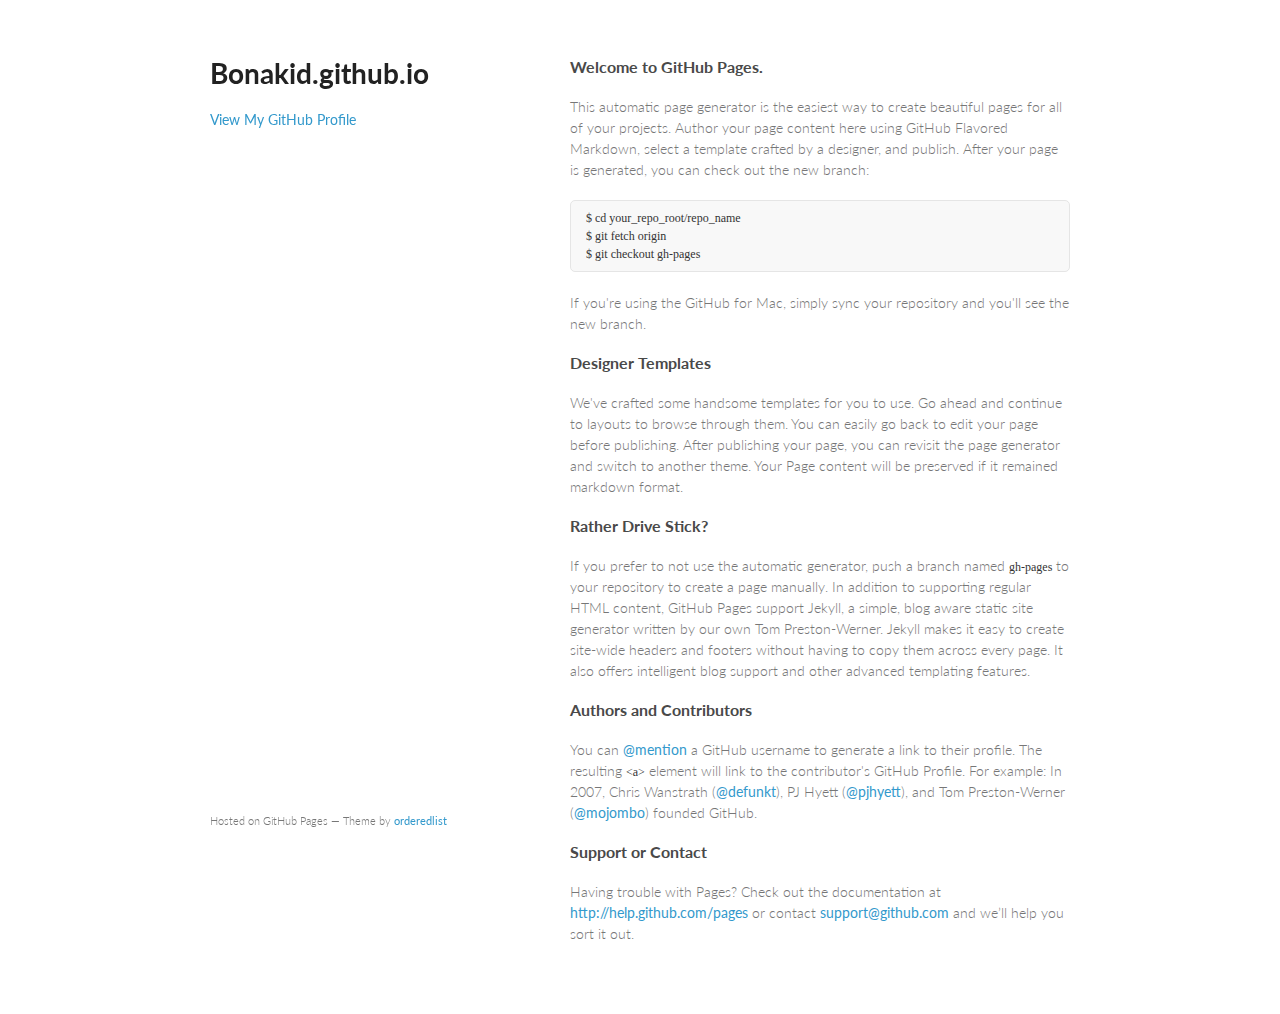
==== index.html @ d99e2a2d "Replace master branch with page content via GitHub" ====
<!doctype html>
<html>
  <head>
    <meta charset="utf-8">
    <meta http-equiv="X-UA-Compatible" content="chrome=1">
    <title>Bonakid.github.io by bonakid</title>

    <link rel="stylesheet" href="stylesheets/styles.css">
    <link rel="stylesheet" href="stylesheets/pygment_trac.css">
    <meta name="viewport" content="width=device-width, initial-scale=1, user-scalable=no">
    <!--[if lt IE 9]>
    <script src="//html5shiv.googlecode.com/svn/trunk/html5.js"></script>
    <![endif]-->
  </head>
  <body>
    <div class="wrapper">
      <header>
        <h1>Bonakid.github.io</h1>
        <p></p>


        <p class="view"><a href="https://github.com/bonakid">View My GitHub Profile</a></p>

      </header>
      <section>
        <h3>
<a name="welcome-to-github-pages" class="anchor" href="#welcome-to-github-pages"><span class="octicon octicon-link"></span></a>Welcome to GitHub Pages.</h3>

<p>This automatic page generator is the easiest way to create beautiful pages for all of your projects. Author your page content here using GitHub Flavored Markdown, select a template crafted by a designer, and publish. After your page is generated, you can check out the new branch:</p>

<pre><code>$ cd your_repo_root/repo_name
$ git fetch origin
$ git checkout gh-pages
</code></pre>

<p>If you're using the GitHub for Mac, simply sync your repository and you'll see the new branch.</p>

<h3>
<a name="designer-templates" class="anchor" href="#designer-templates"><span class="octicon octicon-link"></span></a>Designer Templates</h3>

<p>We've crafted some handsome templates for you to use. Go ahead and continue to layouts to browse through them. You can easily go back to edit your page before publishing. After publishing your page, you can revisit the page generator and switch to another theme. Your Page content will be preserved if it remained markdown format.</p>

<h3>
<a name="rather-drive-stick" class="anchor" href="#rather-drive-stick"><span class="octicon octicon-link"></span></a>Rather Drive Stick?</h3>

<p>If you prefer to not use the automatic generator, push a branch named <code>gh-pages</code> to your repository to create a page manually. In addition to supporting regular HTML content, GitHub Pages support Jekyll, a simple, blog aware static site generator written by our own Tom Preston-Werner. Jekyll makes it easy to create site-wide headers and footers without having to copy them across every page. It also offers intelligent blog support and other advanced templating features.</p>

<h3>
<a name="authors-and-contributors" class="anchor" href="#authors-and-contributors"><span class="octicon octicon-link"></span></a>Authors and Contributors</h3>

<p>You can <a href="https://github.com/blog/821" class="user-mention">@mention</a> a GitHub username to generate a link to their profile. The resulting <code>&lt;a&gt;</code> element will link to the contributor's GitHub Profile. For example: In 2007, Chris Wanstrath (<a href="https://github.com/defunkt" class="user-mention">@defunkt</a>), PJ Hyett (<a href="https://github.com/pjhyett" class="user-mention">@pjhyett</a>), and Tom Preston-Werner (<a href="https://github.com/mojombo" class="user-mention">@mojombo</a>) founded GitHub.</p>

<h3>
<a name="support-or-contact" class="anchor" href="#support-or-contact"><span class="octicon octicon-link"></span></a>Support or Contact</h3>

<p>Having trouble with Pages? Check out the documentation at <a href="http://help.github.com/pages">http://help.github.com/pages</a> or contact <a href="mailto:support@github.com">support@github.com</a> and we’ll help you sort it out.</p>
      </section>
      <footer>
        <p><small>Hosted on GitHub Pages &mdash; Theme by <a href="https://github.com/orderedlist">orderedlist</a></small></p>
      </footer>
    </div>
    <script src="javascripts/scale.fix.js"></script>
    
  </body>
</html>
---- stylesheets/styles.css ----
@import url(https://fonts.googleapis.com/css?family=Lato:300italic,700italic,300,700);

body {
  padding:50px;
  font:14px/1.5 Lato, "Helvetica Neue", Helvetica, Arial, sans-serif;
  color:#777;
  font-weight:300;
}

h1, h2, h3, h4, h5, h6 {
  color:#222;
  margin:0 0 20px;
}

p, ul, ol, table, pre, dl {
  margin:0 0 20px;
}

h1, h2, h3 {
  line-height:1.1;
}

h1 {
  font-size:28px;
}

h2 {
  color:#393939;
}

h3, h4, h5, h6 {
  color:#494949;
}

a {
  color:#39c;
  font-weight:400;
  text-decoration:none;
}

a small {
  font-size:11px;
  color:#777;
  margin-top:-0.6em;
  display:block;
}

.wrapper {
  width:860px;
  margin:0 auto;
}

blockquote {
  border-left:1px solid #e5e5e5;
  margin:0;
  padding:0 0 0 20px;
  font-style:italic;
}

code, pre {
  font-family:Monaco, Bitstream Vera Sans Mono, Lucida Console, Terminal;
  color:#333;
  font-size:12px;
}

pre {
  padding:8px 15px;
  background: #f8f8f8;  
  border-radius:5px;
  border:1px solid #e5e5e5;
  overflow-x: auto;
}

table {
  width:100%;
  border-collapse:collapse;
}

th, td {
  text-align:left;
  padding:5px 10px;
  border-bottom:1px solid #e5e5e5;
}

dt {
  color:#444;
  font-weight:700;
}

th {
  color:#444;
}

img {
  max-width:100%;
}

header {
  width:270px;
  float:left;
  position:fixed;
}

header ul {
  list-style:none;
  height:40px;
  
  padding:0;
  
  background: #eee;
  background: -moz-linear-gradient(top, #f8f8f8 0%, #dddddd 100%);
  background: -webkit-gradient(linear, left top, left bottom, color-stop(0%,#f8f8f8), color-stop(100%,#dddddd));
  background: -webkit-linear-gradient(top, #f8f8f8 0%,#dddddd 100%);
  background: -o-linear-gradient(top, #f8f8f8 0%,#dddddd 100%);
  background: -ms-linear-gradient(top, #f8f8f8 0%,#dddddd 100%);
  background: linear-gradient(top, #f8f8f8 0%,#dddddd 100%);
  
  border-radius:5px;
  border:1px solid #d2d2d2;
  box-shadow:inset #fff 0 1px 0, inset rgba(0,0,0,0.03) 0 -1px 0;
  width:270px;
}

header li {
  width:89px;
  float:left;
  border-right:1px solid #d2d2d2;
  height:40px;
}

header ul a {
  line-height:1;
  font-size:11px;
  color:#999;
  display:block;
  text-align:center;
  padding-top:6px;
  height:40px;
}

strong {
  color:#222;
  font-weight:700;
}

header ul li + li {
  width:88px;
  border-left:1px solid #fff;
}

header ul li + li + li {
  border-right:none;
  width:89px;
}

header ul a strong {
  font-size:14px;
  display:block;
  color:#222;
}

section {
  width:500px;
  float:right;
  padding-bottom:50px;
}

small {
  font-size:11px;
}

hr {
  border:0;
  background:#e5e5e5;
  height:1px;
  margin:0 0 20px;
}

footer {
  width:270px;
  float:left;
  position:fixed;
  bottom:50px;
}

@media print, screen and (max-width: 960px) {
  
  div.wrapper {
    width:auto;
    margin:0;
  }
  
  header, section, footer {
    float:none;
    position:static;
    width:auto;
  }
  
  header {
    padding-right:320px;
  }
  
  section {
    border:1px solid #e5e5e5;
    border-width:1px 0;
    padding:20px 0;
    margin:0 0 20px;
  }
  
  header a small {
    display:inline;
  }
  
  header ul {
    position:absolute;
    right:50px;
    top:52px;
  }
}

@media print, screen and (max-width: 720px) {
  body {
    word-wrap:break-word;
  }
  
  header {
    padding:0;
  }
  
  header ul, header p.view {
    position:static;
  }
  
  pre, code {
    word-wrap:normal;
  }
}

@media print, screen and (max-width: 480px) {
  body {
    padding:15px;
  }
  
  header ul {
    display:none;
  }
}

@media print {
  body {
    padding:0.4in;
    font-size:12pt;
    color:#444;
  }
}
---- stylesheets/pygment_trac.css ----
.highlight  { background: #ffffff; }
.highlight .c { color: #999988; font-style: italic } /* Comment */
.highlight .err { color: #a61717; background-color: #e3d2d2 } /* Error */
.highlight .k { font-weight: bold } /* Keyword */
.highlight .o { font-weight: bold } /* Operator */
.highlight .cm { color: #999988; font-style: italic } /* Comment.Multiline */
.highlight .cp { color: #999999; font-weight: bold } /* Comment.Preproc */
.highlight .c1 { color: #999988; font-style: italic } /* Comment.Single */
.highlight .cs { color: #999999; font-weight: bold; font-style: italic } /* Comment.Special */
.highlight .gd { color: #000000; background-color: #ffdddd } /* Generic.Deleted */
.highlight .gd .x { color: #000000; background-color: #ffaaaa } /* Generic.Deleted.Specific */
.highlight .ge { font-style: italic } /* Generic.Emph */
.highlight .gr { color: #aa0000 } /* Generic.Error */
.highlight .gh { color: #999999 } /* Generic.Heading */
.highlight .gi { color: #000000; background-color: #ddffdd } /* Generic.Inserted */
.highlight .gi .x { color: #000000; background-color: #aaffaa } /* Generic.Inserted.Specific */
.highlight .go { color: #888888 } /* Generic.Output */
.highlight .gp { color: #555555 } /* Generic.Prompt */
.highlight .gs { font-weight: bold } /* Generic.Strong */
.highlight .gu { color: #800080; font-weight: bold; } /* Generic.Subheading */
.highlight .gt { color: #aa0000 } /* Generic.Traceback */
.highlight .kc { font-weight: bold } /* Keyword.Constant */
.highlight .kd { font-weight: bold } /* Keyword.Declaration */
.highlight .kn { font-weight: bold } /* Keyword.Namespace */
.highlight .kp { font-weight: bold } /* Keyword.Pseudo */
.highlight .kr { font-weight: bold } /* Keyword.Reserved */
.highlight .kt { color: #445588; font-weight: bold } /* Keyword.Type */
.highlight .m { color: #009999 } /* Literal.Number */
.highlight .s { color: #d14 } /* Literal.String */
.highlight .na { color: #008080 } /* Name.Attribute */
.highlight .nb { color: #0086B3 } /* Name.Builtin */
.highlight .nc { color: #445588; font-weight: bold } /* Name.Class */
.highlight .no { color: #008080 } /* Name.Constant */
.highlight .ni { color: #800080 } /* Name.Entity */
.highlight .ne { color: #990000; font-weight: bold } /* Name.Exception */
.highlight .nf { color: #990000; font-weight: bold } /* Name.Function */
.highlight .nn { color: #555555 } /* Name.Namespace */
.highlight .nt { color: #000080 } /* Name.Tag */
.highlight .nv { color: #008080 } /* Name.Variable */
.highlight .ow { font-weight: bold } /* Operator.Word */
.highlight .w { color: #bbbbbb } /* Text.Whitespace */
.highlight .mf { color: #009999 } /* Literal.Number.Float */
.highlight .mh { color: #009999 } /* Literal.Number.Hex */
.highlight .mi { color: #009999 } /* Literal.Number.Integer */
.highlight .mo { color: #009999 } /* Literal.Number.Oct */
.highlight .sb { color: #d14 } /* Literal.String.Backtick */
.highlight .sc { color: #d14 } /* Literal.String.Char */
.highlight .sd { color: #d14 } /* Literal.String.Doc */
.highlight .s2 { color: #d14 } /* Literal.String.Double */
.highlight .se { color: #d14 } /* Literal.String.Escape */
.highlight .sh { color: #d14 } /* Literal.String.Heredoc */
.highlight .si { color: #d14 } /* Literal.String.Interpol */
.highlight .sx { color: #d14 } /* Literal.String.Other */
.highlight .sr { color: #009926 } /* Literal.String.Regex */
.highlight .s1 { color: #d14 } /* Literal.String.Single */
.highlight .ss { color: #990073 } /* Literal.String.Symbol */
.highlight .bp { color: #999999 } /* Name.Builtin.Pseudo */
.highlight .vc { color: #008080 } /* Name.Variable.Class */
.highlight .vg { color: #008080 } /* Name.Variable.Global */
.highlight .vi { color: #008080 } /* Name.Variable.Instance */
.highlight .il { color: #009999 } /* Literal.Number.Integer.Long */

.type-csharp .highlight .k { color: #0000FF }
.type-csharp .highlight .kt { color: #0000FF }
.type-csharp .highlight .nf { color: #000000; font-weight: normal }
.type-csharp .highlight .nc { color: #2B91AF }
.type-csharp .highlight .nn { color: #000000 }
.type-csharp .highlight .s { color: #A31515 }
.type-csharp .highlight .sc { color: #A31515 }
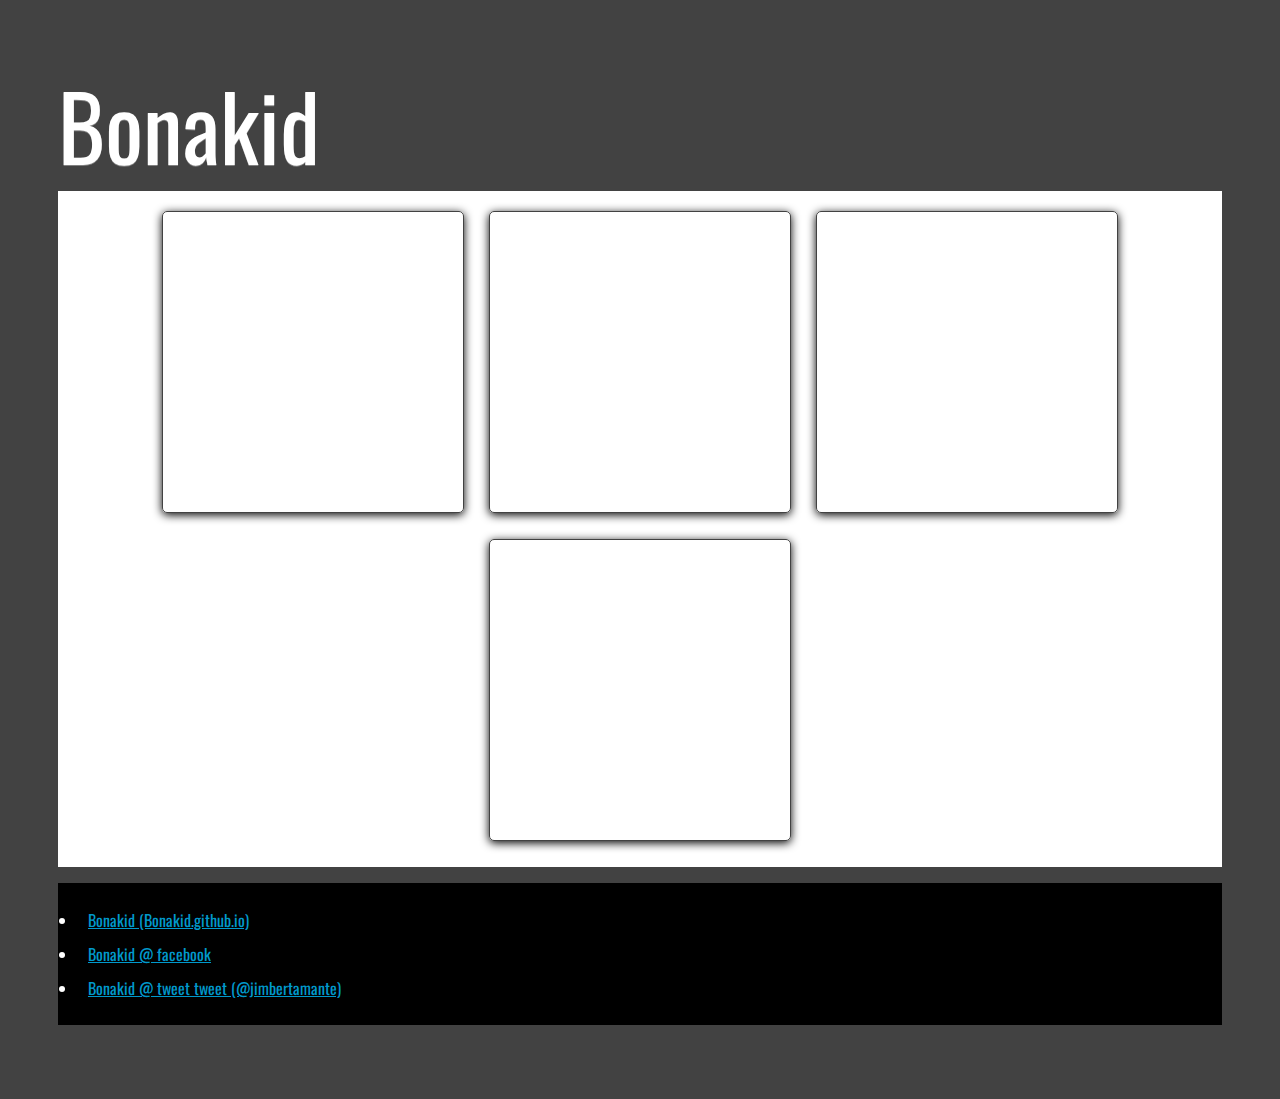
==== commit 996754e1: "new update" ====
--- a/index.html
+++ b/index.html
@@ -6,60 +6,41 @@
     <title>Bonakid.github.io by bonakid</title>
 
     <link rel="stylesheet" href="stylesheets/styles.css">
-    <link rel="stylesheet" href="stylesheets/pygment_trac.css">
+    <link rel="stylesheet" href="stylesheets/reset.css">
     <meta name="viewport" content="width=device-width, initial-scale=1, user-scalable=no">
+    <link href='http://fonts.googleapis.com/css?family=Oswald:400,700' rel='stylesheet' type='text/css'>
     <!--[if lt IE 9]>
     <script src="//html5shiv.googlecode.com/svn/trunk/html5.js"></script>
     <![endif]-->
   </head>
   <body>
-    <div class="wrapper">
-      <header>
-        <h1>Bonakid.github.io</h1>
-        <p></p>
-
-
-        <p class="view"><a href="https://github.com/bonakid">View My GitHub Profile</a></p>
-
-      </header>
-      <section>
-        <h3>
-<a name="welcome-to-github-pages" class="anchor" href="#welcome-to-github-pages"><span class="octicon octicon-link"></span></a>Welcome to GitHub Pages.</h3>
-
-<p>This automatic page generator is the easiest way to create beautiful pages for all of your projects. Author your page content here using GitHub Flavored Markdown, select a template crafted by a designer, and publish. After your page is generated, you can check out the new branch:</p>
-
-<pre><code>$ cd your_repo_root/repo_name
-$ git fetch origin
-$ git checkout gh-pages
-</code></pre>
-
-<p>If you're using the GitHub for Mac, simply sync your repository and you'll see the new branch.</p>
-
-<h3>
-<a name="designer-templates" class="anchor" href="#designer-templates"><span class="octicon octicon-link"></span></a>Designer Templates</h3>
-
-<p>We've crafted some handsome templates for you to use. Go ahead and continue to layouts to browse through them. You can easily go back to edit your page before publishing. After publishing your page, you can revisit the page generator and switch to another theme. Your Page content will be preserved if it remained markdown format.</p>
-
-<h3>
-<a name="rather-drive-stick" class="anchor" href="#rather-drive-stick"><span class="octicon octicon-link"></span></a>Rather Drive Stick?</h3>
-
-<p>If you prefer to not use the automatic generator, push a branch named <code>gh-pages</code> to your repository to create a page manually. In addition to supporting regular HTML content, GitHub Pages support Jekyll, a simple, blog aware static site generator written by our own Tom Preston-Werner. Jekyll makes it easy to create site-wide headers and footers without having to copy them across every page. It also offers intelligent blog support and other advanced templating features.</p>
-
-<h3>
-<a name="authors-and-contributors" class="anchor" href="#authors-and-contributors"><span class="octicon octicon-link"></span></a>Authors and Contributors</h3>
-
-<p>You can <a href="https://github.com/blog/821" class="user-mention">@mention</a> a GitHub username to generate a link to their profile. The resulting <code>&lt;a&gt;</code> element will link to the contributor's GitHub Profile. For example: In 2007, Chris Wanstrath (<a href="https://github.com/defunkt" class="user-mention">@defunkt</a>), PJ Hyett (<a href="https://github.com/pjhyett" class="user-mention">@pjhyett</a>), and Tom Preston-Werner (<a href="https://github.com/mojombo" class="user-mention">@mojombo</a>) founded GitHub.</p>
-
-<h3>
-<a name="support-or-contact" class="anchor" href="#support-or-contact"><span class="octicon octicon-link"></span></a>Support or Contact</h3>
-
-<p>Having trouble with Pages? Check out the documentation at <a href="http://help.github.com/pages">http://help.github.com/pages</a> or contact <a href="mailto:support@github.com">support@github.com</a> and we’ll help you sort it out.</p>
-      </section>
-      <footer>
-        <p><small>Hosted on GitHub Pages &mdash; Theme by <a href="https://github.com/orderedlist">orderedlist</a></small></p>
-      </footer>
+	<div class='main-wrapper'>
+		<div class='main'>
+			<div class='main-title'>Bonakid</div>
+			<div class='main-body'>
+				<center>
+					<div class='archive' style='background:url("./img/1.png");'>
+						<div class='pop-message'>Check out my github project! <a href='https://github.com/bonakid/inertia.js'>inertia.js</a></div>
+					</div>
+					<div class='archive' style='background:url("./img/2.png");'>
+						<div class='pop-message'>Overview about inertia.js. Visit <a href='https://dl.dropboxusercontent.com/u/15594195/inertia.v1.19/index.html#0'>here</a></div>
+					</div>
+					<div class='archive' style='background:url("./img/3.png");'>
+						<div class='pop-message'>Thanks God for giving me this talent. Visit my prayer <a href='https://dl.dropboxusercontent.com/u/15594195/inertia.v.19.sample/index.html#0'>here</a></div>
+					</div>
+					<div class='archive' style='background:url("./img/4.png");'>
+						<div class='pop-message'>Me as a BSSW's guest speaker. Check out my slides using inertia.js <a href='https://dl.dropboxusercontent.com/u/15594195/inertia.v.19.sample/index.html#0'>here</a></div>
+					</div>
+				</center>
+			</div>
+			<footer>
+				<ul>
+					<li><a href='https://github.com/bonakid'>Bonakid (Bonakid.github.io)</a></li>
+					<li><a href='https://www.facebook.com/DeathThePlague'>Bonakid @ facebook</a></li>
+					<li><a href='https://twitter.com/jimbertamante'>Bonakid @ tweet tweet (@jimbertamante)</a></li>
+				</ul>
+			</footer>
+		</div>
     </div>
-    <script src="javascripts/scale.fix.js"></script>
-    
   </body>
-</html>+</html>
--- a/stylesheets/styles.css
+++ b/stylesheets/styles.css
@@ -1,255 +1,78 @@
-@import url(https://fonts.googleapis.com/css?family=Lato:300italic,700italic,300,700);
-
-body {
-  padding:50px;
-  font:14px/1.5 Lato, "Helvetica Neue", Helvetica, Arial, sans-serif;
-  color:#777;
-  font-weight:300;
+body{
+background-image:url("./inertia-bg.png");
+background-color:#424242;
 }
 
-h1, h2, h3, h4, h5, h6 {
-  color:#222;
-  margin:0 0 20px;
+.main-title{
+	font-size:90px;
+	font-family: 'Oswald', sans-serif;
+	color:#FFF;
+	text-shadow:0px 1px 0px gray;
 }
 
-p, ul, ol, table, pre, dl {
-  margin:0 0 20px;
+.main-body{
+	background:#FFF;
+	padding:10px;
+	font-size:20px;
+	color:#424242;
+	font-family: 'Oswald', sans-serif;
 }
 
-h1, h2, h3 {
-  line-height:1.1;
+.main-wrapper{
+	padding:50px;
 }
 
-h1 {
-  font-size:28px;
+.archive{
+	width:300px;
+	height:300px;
+	background-color:#FFF;
+	border:solid #424242 1px;
+	border-radius:5px;
+	margin:10px;
+	box-shadow:0px 2px 10px #000;
+	display:inline-block;
+	background-size:cover !important;
+	overflow:hidden;
 }
 
-h2 {
-  color:#393939;
+.archive:hover > .pop-message{
+	opacity:1;
+} 
+
+.pop-message{
+	background-color:#000;
+	color:#FFF;
+	font-family: 'Oswald', sans-serif;
+	opacity:0;
+	-webkit-transition:opacity 1s;
+	-moz-transition:opacity 1s;
+	transition:opacity 1s;
+	padding:5px;
 }
 
-h3, h4, h5, h6 {
-  color:#494949;
+
+footer{
+	background:#000;
+	color:#FFF;
 }
 
-a {
-  color:#39c;
-  font-weight:400;
-  text-decoration:none;
+footer ul li,a{
+	font-family: 'Oswald', sans-serif;
+	padding:5px;
 }
 
-a small {
-  font-size:11px;
-  color:#777;
-  margin-top:-0.6em;
-  display:block;
+a{
+	color:#0099CC;
 }
 
-.wrapper {
-  width:860px;
-  margin:0 auto;
+a:hover{
+	color:orange !important;
+}
+a:visited{
+	color:#0099CC;
 }
 
-blockquote {
-  border-left:1px solid #e5e5e5;
-  margin:0;
-  padding:0 0 0 20px;
-  font-style:italic;
+footer ul{
+	padding:20px;
 }
 
-code, pre {
-  font-family:Monaco, Bitstream Vera Sans Mono, Lucida Console, Terminal;
-  color:#333;
-  font-size:12px;
-}
-
-pre {
-  padding:8px 15px;
-  background: #f8f8f8;  
-  border-radius:5px;
-  border:1px solid #e5e5e5;
-  overflow-x: auto;
-}
-
-table {
-  width:100%;
-  border-collapse:collapse;
-}
-
-th, td {
-  text-align:left;
-  padding:5px 10px;
-  border-bottom:1px solid #e5e5e5;
-}
-
-dt {
-  color:#444;
-  font-weight:700;
-}
-
-th {
-  color:#444;
-}
-
-img {
-  max-width:100%;
-}
-
-header {
-  width:270px;
-  float:left;
-  position:fixed;
-}
-
-header ul {
-  list-style:none;
-  height:40px;
-  
-  padding:0;
-  
-  background: #eee;
-  background: -moz-linear-gradient(top, #f8f8f8 0%, #dddddd 100%);
-  background: -webkit-gradient(linear, left top, left bottom, color-stop(0%,#f8f8f8), color-stop(100%,#dddddd));
-  background: -webkit-linear-gradient(top, #f8f8f8 0%,#dddddd 100%);
-  background: -o-linear-gradient(top, #f8f8f8 0%,#dddddd 100%);
-  background: -ms-linear-gradient(top, #f8f8f8 0%,#dddddd 100%);
-  background: linear-gradient(top, #f8f8f8 0%,#dddddd 100%);
-  
-  border-radius:5px;
-  border:1px solid #d2d2d2;
-  box-shadow:inset #fff 0 1px 0, inset rgba(0,0,0,0.03) 0 -1px 0;
-  width:270px;
-}
-
-header li {
-  width:89px;
-  float:left;
-  border-right:1px solid #d2d2d2;
-  height:40px;
-}
-
-header ul a {
-  line-height:1;
-  font-size:11px;
-  color:#999;
-  display:block;
-  text-align:center;
-  padding-top:6px;
-  height:40px;
-}
-
-strong {
-  color:#222;
-  font-weight:700;
-}
-
-header ul li + li {
-  width:88px;
-  border-left:1px solid #fff;
-}
-
-header ul li + li + li {
-  border-right:none;
-  width:89px;
-}
-
-header ul a strong {
-  font-size:14px;
-  display:block;
-  color:#222;
-}
-
-section {
-  width:500px;
-  float:right;
-  padding-bottom:50px;
-}
-
-small {
-  font-size:11px;
-}
-
-hr {
-  border:0;
-  background:#e5e5e5;
-  height:1px;
-  margin:0 0 20px;
-}
-
-footer {
-  width:270px;
-  float:left;
-  position:fixed;
-  bottom:50px;
-}
-
-@media print, screen and (max-width: 960px) {
-  
-  div.wrapper {
-    width:auto;
-    margin:0;
-  }
-  
-  header, section, footer {
-    float:none;
-    position:static;
-    width:auto;
-  }
-  
-  header {
-    padding-right:320px;
-  }
-  
-  section {
-    border:1px solid #e5e5e5;
-    border-width:1px 0;
-    padding:20px 0;
-    margin:0 0 20px;
-  }
-  
-  header a small {
-    display:inline;
-  }
-  
-  header ul {
-    position:absolute;
-    right:50px;
-    top:52px;
-  }
-}
-
-@media print, screen and (max-width: 720px) {
-  body {
-    word-wrap:break-word;
-  }
-  
-  header {
-    padding:0;
-  }
-  
-  header ul, header p.view {
-    position:static;
-  }
-  
-  pre, code {
-    word-wrap:normal;
-  }
-}
-
-@media print, screen and (max-width: 480px) {
-  body {
-    padding:15px;
-  }
-  
-  header ul {
-    display:none;
-  }
-}
-
-@media print {
-  body {
-    padding:0.4in;
-    font-size:12pt;
-    color:#444;
-  }
-}
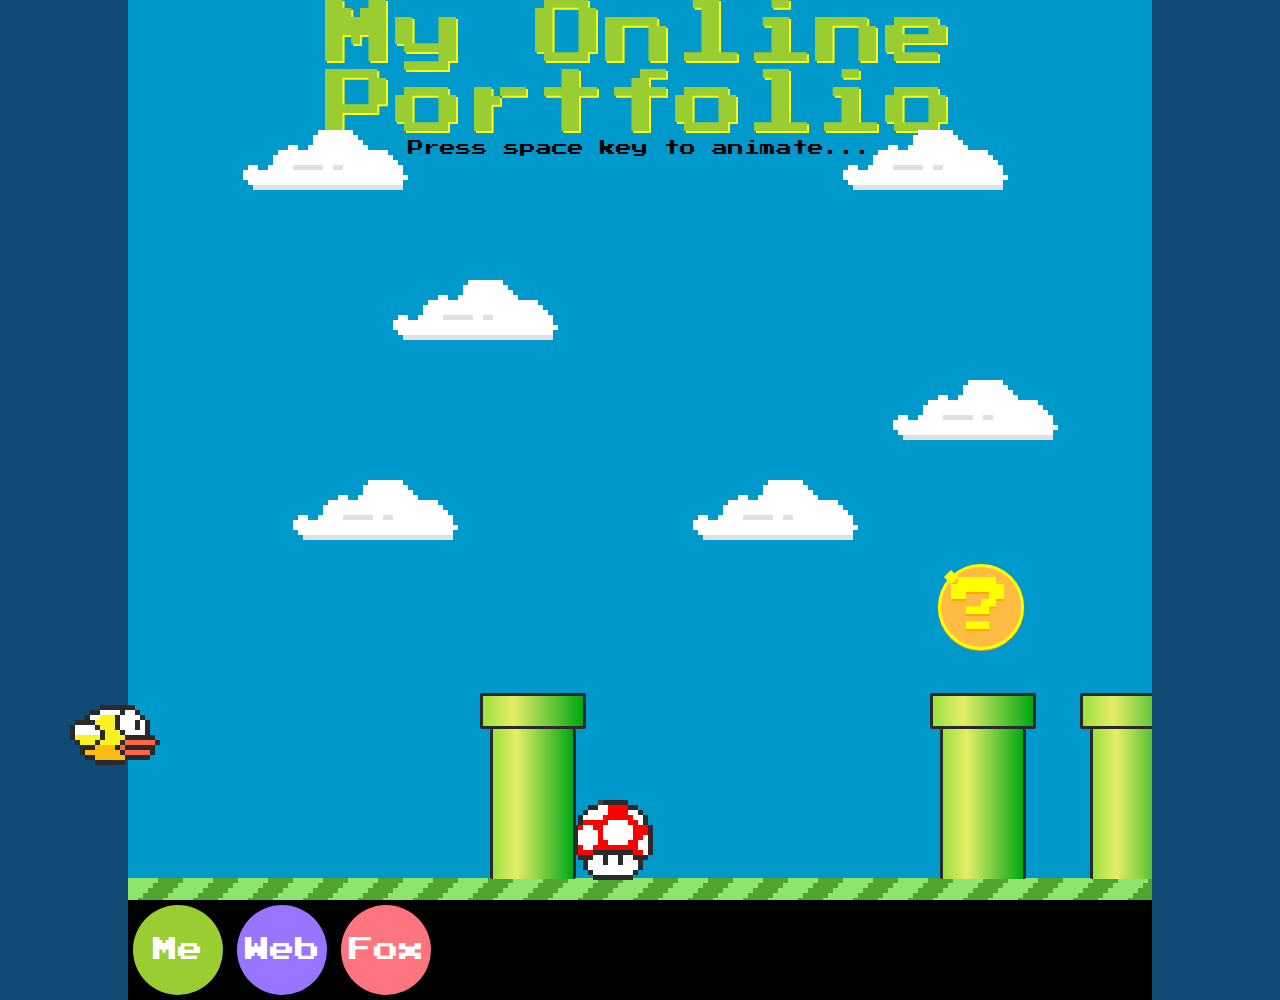
==== commit 5fca2517: "almost!" ====
--- a/index.html
+++ b/index.html
@@ -1,46 +1,759 @@
-<!doctype html>
+<!DOCTYPE html>
+
 <html>
-  <head>
-    <meta charset="utf-8">
-    <meta http-equiv="X-UA-Compatible" content="chrome=1">
-    <title>Bonakid.github.io by bonakid</title>
+	<head>
+		<link type="text/css" rel="stylesheet" href="./reset.css">
+		<link type="text/css" rel="stylesheet" href="./style.css">
+		<link type="text/css" rel="stylesheet" href="./css/lighthouse.css">
+		<link type="text/css" rel="stylesheet" href="./css/octopus.css">
+		<link type="text/css" rel="stylesheet" href="./css/stars.css">
+		<link type="text/css" rel="stylesheet" href="./css/penguins.css">
+	</head>
+	<body>
+		<div id='gamearea'>
+			<!--stars-->
+			<div id='star' class='stars star1'>
+				<div class='big-star st1'></div>
+				<div class='big-star st2'></div>
+				<div class='big-star st3'></div>
+				<div class='big-star st4'></div>
+				<div class='big-star st5'></div>
+				<div class='big-star st6'></div>
+				<div class='big-star st7'></div>
+				<div class='big-star st8'></div>
+				<div class='small-star st9'></div>
+				<div class='small-star st10'></div>
+				<div class='small-star st11'></div>
+				<div class='small-star st12'></div>
+				<div class='small-star st13'></div>
+				<div class='small-star st14'></div>
+				<div class='small-star st15'></div>
+				<div class='small-star st16'></div>
+				<div class='small-star st17'></div>
+				<div class='small-star st18'></div>
+				<div class='small-star st19'></div>
+				<div class='small-star st20'></div>
+				<div class='star-cluster'>
+					<div class='small-star st9'></div><div class='small-star st10'></div><div class='small-star st11'></div><div class='small-star st12'></div><div class='small-star st13'></div><div class='small-star st14'></div><div class='small-star st15'></div><div class='small-star st16'></div><div class='small-star st17'></div><div class='small-star st18'></div><div class='small-star st19'></div><div class='small-star st20'></div>
+				</div>
+				<div class='star-cluster2'>
+					<div class='small-star st9'></div><div class='small-star st10'></div><div class='small-star st11'></div><div class='small-star st12'></div><div class='small-star st13'></div><div class='small-star st14'></div><div class='small-star st15'></div><div class='small-star st16'></div><div class='small-star st17'></div><div class='small-star st18'></div><div class='small-star st19'></div><div class='small-star st20'></div>
+				</div>
+				<div class='star-cluster3'>
+					<div class='small-star st9'></div><div class='small-star st10'></div><div class='small-star st11'></div><div class='small-star st12'></div><div class='small-star st13'></div><div class='small-star st14'></div><div class='small-star st15'></div><div class='small-star st16'></div><div class='small-star st17'></div><div class='small-star st18'></div><div class='small-star st19'></div><div class='small-star st20'></div>
+				</div>
+				<div class='star-cluster4'>
+					<div class='small-star st9'></div><div class='small-star st10'></div><div class='small-star st11'></div><div class='small-star st12'></div><div class='small-star st13'></div><div class='small-star st14'></div><div class='small-star st15'></div><div class='small-star st16'></div><div class='small-star st17'></div><div class='small-star st18'></div><div class='small-star st19'></div><div class='small-star st20'></div>
+				</div>
+				<div class='star-cluster5'>
+					<div class='small-star st9'></div><div class='small-star st10'></div><div class='small-star st11'></div><div class='small-star st12'></div><div class='small-star st13'></div><div class='small-star st14'></div><div class='small-star st15'></div><div class='small-star st16'></div><div class='small-star st17'></div><div class='small-star st18'></div><div class='small-star st19'></div><div class='small-star st20'></div>
+				</div>
+			</div>
+			<!--end stars-->
+			
+			<!--couds-->
+			<div id='cloud-cluster1'>
+				<div class='cloud-group g1'>
+					<div class='clouds c1'></div>
+					<div class='clouds c3'></div>
+					<div class='clouds c4'></div>
+				</div>
+				<div class='cloud-group g2'>
+					<div class='clouds c1'></div>
+					<div class='clouds c3'></div>
+					<div class='clouds c4'></div>
+				</div>
+				<div class='cloud-group g3'>
+					<div class='clouds c1'></div>
+					<div class='clouds c3'></div>
+					<div class='clouds c4'></div>
+				</div>
+				<div class='cloud-group g4'>
+					<div class='clouds c1'></div>
+					<div class='clouds c3'></div>
+					<div class='clouds c4'></div>
+				</div>
+				<div class='cloud-group g5'>
+					<div class='clouds c1'></div>
+					<div class='clouds c3'></div>
+					<div class='clouds c4'></div>
+				</div>
+				<div class='cloud-group g6'>
+					<div class='clouds c1'></div>
+					<div class='clouds c3'></div>
+					<div class='clouds c4'></div>
+				</div>
+			</div>
+			<div id='cloud-cluster2'>
+				<div class='cloud-group g1'>
+					<div class='clouds c1'></div>
+					<div class='clouds c3'></div>
+					<div class='clouds c4'></div>
+				</div>
+				<div class='cloud-group g2'>
+					<div class='clouds c1'></div>
+					<div class='clouds c3'></div>
+					<div class='clouds c4'></div>
+				</div>
+				<div class='cloud-group g3'>
+					<div class='clouds c1'></div>
+					<div class='clouds c3'></div>
+					<div class='clouds c4'></div>
+				</div>
+				<div class='cloud-group g4'>
+					<div class='clouds c1'></div>
+					<div class='clouds c3'></div>
+					<div class='clouds c4'></div>
+				</div>
+				<div class='cloud-group g5'>
+					<div class='clouds c1'></div>
+					<div class='clouds c3'></div>
+					<div class='clouds c4'></div>
+				</div>
+				<div class='cloud-group g6'>
+					<div class='clouds c1'></div>
+					<div class='clouds c3'></div>
+					<div class='clouds c4'></div>
+				</div>
+			</div>
+			<div id='cloud-cluster3'>
+				<div class='cloud-group g1'>
+					<div class='clouds c1'></div>
+					<div class='clouds c3'></div>
+					<div class='clouds c4'></div>
+				</div>
+				<div class='cloud-group g2'>
+					<div class='clouds c1'></div>
+					<div class='clouds c3'></div>
+					<div class='clouds c4'></div>
+				</div>
+				<div class='cloud-group g3'>
+					<div class='clouds c1'></div>
+					<div class='clouds c3'></div>
+					<div class='clouds c4'></div>
+				</div>
+				<div class='cloud-group g4'>
+					<div class='clouds c1'></div>
+					<div class='clouds c3'></div>
+					<div class='clouds c4'></div>
+				</div>
+				<div class='cloud-group g5'>
+					<div class='clouds c1'></div>
+					<div class='clouds c3'></div>
+					<div class='clouds c4'></div>
+				</div>
+				<div class='cloud-group g6'>
+					<div class='clouds c1'></div>
+					<div class='clouds c3'></div>
+					<div class='clouds c4'></div>
+				</div>
+			</div>
+			<div id='cloud-cluster4'>
+				<div class='cloud-group g1'>
+					<div class='clouds c1'></div>
+					<div class='clouds c3'></div>
+					<div class='clouds c4'></div>
+				</div>
+				<div class='cloud-group g2'>
+					<div class='clouds c1'></div>
+					<div class='clouds c3'></div>
+					<div class='clouds c4'></div>
+				</div>
+				<div class='cloud-group g3'>
+					<div class='clouds c1'></div>
+					<div class='clouds c3'></div>
+					<div class='clouds c4'></div>
+				</div>
+				<div class='cloud-group g4'>
+					<div class='clouds c1'></div>
+					<div class='clouds c3'></div>
+					<div class='clouds c4'></div>
+				</div>
+				<div class='cloud-group g5'>
+					<div class='clouds c1'></div>
+					<div class='clouds c3'></div>
+					<div class='clouds c4'></div>
+				</div>
+				<div class='cloud-group g6'>
+					<div class='clouds c1'></div>
+					<div class='clouds c3'></div>
+					<div class='clouds c4'></div>
+				</div>
+			</div>
+			<div id='cloud-cluster5'>
+				<div class='cloud-group g1'>
+					<div class='clouds c1'></div>
+					<div class='clouds c3'></div>
+					<div class='clouds c4'></div>
+				</div>
+				<div class='cloud-group g2'>
+					<div class='clouds c1'></div>
+					<div class='clouds c3'></div>
+					<div class='clouds c4'></div>
+				</div>
+				<div class='cloud-group g3'>
+					<div class='clouds c1'></div>
+					<div class='clouds c3'></div>
+					<div class='clouds c4'></div>
+				</div>
+				<div class='cloud-group g4'>
+					<div class='clouds c1'></div>
+					<div class='clouds c3'></div>
+					<div class='clouds c4'></div>
+				</div>
+				<div class='cloud-group g5'>
+					<div class='clouds c1'></div>
+					<div class='clouds c3'></div>
+					<div class='clouds c4'></div>
+				</div>
+				<div class='cloud-group g6'>
+					<div class='clouds c1'></div>
+					<div class='clouds c3'></div>
+					<div class='clouds c4'></div>
+				</div>
+			</div>
+			<!--clouds-->
+			
+						<div class='octo-labels'>
+						<h1>College</h1>
+						Best Web Developer Batch 2012-2013<br><br>
+						Best Thesis : SBC Online Enrollment System<br>(implemented last April 2014)<br>
+						link : <a target='_blank' href='http://sbcors.sbc-elearning.com'>SBC ORS Online Enrollment System</a><br><br>
+						1ST Place : PSITE VB.net Competition<br>(2012)
+						</div>
+			
+			<!--penguins-->
+			<div class='penguin-group'>	
+				<div class='penguins'>
+					<div class='penguin-wing-left'></div>
+					<div class='penguin-wing-right'></div>
+					<div class='penguin-head'><div class='penguin-eye-left'><div class='penguin-iris'></div></div><div class='penguin-eye-right'><div class='penguin-iris'></div></div>
+						<div class='penguin-cookoo'></div>
+					</div>
+					<div class='penguin-body'>
+						<div class='penguin-white'></div>
+					</div>
+					<div class='penguin-feet'><div class='penguin-feets'></div><div class='penguin-feets'></div><div class='penguin-feets'></div></div>
+					<div class='penguin-feet'><div class='penguin-feets'></div><div class='penguin-feets'></div><div class='penguin-feets'></div></div>
+					
+				</div>
+				<div class='penguins'>
+					<div class='penguin-wing-left'></div>
+					<div class='penguin-wing-right'></div>
+					<div class='penguin-head'><div class='penguin-eye-left'><div class='penguin-iris'></div></div><div class='penguin-eye-right'><div class='penguin-iris'></div></div>
+						<div class='penguin-cookoo'></div>
+					</div>
+					<div class='penguin-body'>
+						<div class='penguin-white'></div>
+					</div>
+					<div class='penguin-feet'><div class='penguin-feets'></div><div class='penguin-feets'></div><div class='penguin-feets'></div></div>
+					<div class='penguin-feet'><div class='penguin-feets'></div><div class='penguin-feets'></div><div class='penguin-feets'></div></div>
+					
+				</div>
+				<div class='iceberg'>
+					<div class='ice-berg1 ib'><div class='ice-berg-small2'></div></div>
+					<div class='ice-berg2 ib'><div class='ice-berg-small2'></div></div>
+					<div class='ice-berg3 ib'><div class='ice-berg-small3'></div><div class='ice-berg-small'></div></div>
+					<div class='ice-berg4 ib'></div>
+					<div class='ice-berg5 ib'></div>
+					<div class='ice-berg6 ib'></div>
+					<div class='ice-berg1 ib'></div>
+					<div class='ice-berg2 ib'><div class='ice-berg-small3'></div></div>
+					<div class='ice-berg3 ib'><div class='ice-berg-small3'></div></div>
+					<div class='ice-berg4 ib'><div class='ice-berg-small'></div></div>
+					<div class='ice-berg5 ib'><div class='ice-berg-small'></div></div>
+					<div class='ice-berg6 ib'></div>
+					<div class='ice-berg1 ib'></div>
+					<div class='ice-berg2 ib'></div>
+					<div class='ice-berg3 ib'><div class='ice-berg-small3'></div><div class='ice-berg-small2'></div></div>
+					<div class='ice-berg4 ib'><div class='ice-berg-small2'></div></div>
+					<div class='ice-berg1 ib'></div>
+					<div class='ice-berg2 ib'></div>
+					<div class='ice-berg3 ib'></div>
+					<div class='ice-berg4 ib'></div>
+					<div class='ice-berg5 ib'></div>
+					<div class='ice-berg6 ib'><div class='ice-berg-small'></div></div>
+					<div class='ice-berg1 ib'></div>
+					<div class='ice-berg2 ib'></div>
+					<div class='ice-berg3 ib'></div>
+					<div class='ice-berg4 ib'><div class='ice-berg-small2'></div></div>
+					<div class='ice-berg5 ib'><div class='ice-berg-small3'></div></div>
+					<div class='ice-berg2 ib'><div class='ice-berg-small2'></div></div>
+					<div class='ice-berg3 ib'></div>
+					<div class='ice-berg4 ib'><div class='ice-berg-small3'></div></div>
+					<div class='ice-berg5 ib'><div class='ice-berg-small'></div></div>
+					<div class='ice-berg5 ib'></div>
+					<div class='ice-berg6 ib'></div>
+				</div>
+			</div>
+			<!--end penguins-->
+				
+			<!--octopus-->
+				<div class='octopus-div'>
+					<div class='octopus'>
+						<div class='octo-head'>
+							<div class='octo-face'>
+								<div class='octo-effect-left'></div>
+								<div class='octo-effect-right'></div>
+								<div class='octo-eye-left'><div class='octo-iris'></div></div>
+								<div class='octo-eye-right'><div class='octo-iris'></div></div>
+							</div>
+						</div>
+						<div class='tentacle1'><div class='tenta-cle tt1'></div><div class='tenta-cle tt2'></div><div class='tenta-cle tt3'></div><div class='tenta-cle tt4'></div><div class='tenta-cle tt5'></div></div>
+						<div class='tentacle2'><div class='tenta-cle tt1'></div><div class='tenta-cle tt2'></div><div class='tenta-cle tt3'></div><div class='tenta-cle tt4'></div><div class='tenta-cle tt5'></div></div>
+						<div class='tentacle3'><div class='tenta-cle tt1'></div><div class='tenta-cle tt2'></div><div class='tenta-cle tt3'></div><div class='tenta-cle tt4'></div><div class='tenta-cle tt5'></div></div>
+						<div class='tentacle1 rt1'><div class='tenta-cle tt1'></div><div class='tenta-cle tt2'></div><div class='tenta-cle tt3'></div><div class='tenta-cle tt4'></div><div class='tenta-cle tt5'></div></div>
+						<div class='tentacle2 rt2'><div class='tenta-cle tt1'></div><div class='tenta-cle tt2'></div><div class='tenta-cle tt3'></div><div class='tenta-cle tt4'></div><div class='tenta-cle tt5'></div></div>
+						<div class='tentacle3 rt3'><div class='tenta-cle tt1'></div><div class='tenta-cle tt2'></div><div class='tenta-cle tt3'></div><div class='tenta-cle tt4'></div><div class='tenta-cle tt5'></div></div>
+					</div>
+				</div>
+			
+			<!--octopus-->
+			
+			<!--moby dick-->
+			
+			<div class='moby-dick' id='moby'>
+				<div class='moby'>
+					<div class='moby-eye'></div>
+				</div>
+				<div class='fin'></div>
+			</div>
+			<!--end moby dick-->
+			
+			<!--lighthouse-->
+			<div class='lighthouse'>
+				<div class='roof'></div>
+				<div class='light-area'><div class='light'></div></div>
+				<div class='level1'><div class='llight'></div><div class='rlight'></div></div>
+				<div class='level2'><div class='llight'></div><div class='rlight'></div></div>
+				<div class='level3'><div class='llight'></div><div class='rlight'></div></div>
+				<div class='island'>
+					<div class='land'>
+						<div class='soil'></div>
+						<div class='soil2'></div>
+					</div>
+					<div class='pgrass'></div>
+					<div class='grass'></div><div class='grass'></div><div class='grass'></div><div class='grass'></div><div class='grass'></div><div class='grass'></div><div class='grass'></div><div class='grass'></div><div class='grass'></div><div class='grass'></div>
+				</div>
+			</div>
+			<!--end lighthouse-->
+			
+			<!--bug -->
+			
+			<div id='pl'>
+				<div class='pl-bug b1'>
+					<div class='pl-title t1'>Linux Server</div>
+				</div>
+				<div class='pl-bug b2'>
+					<div class='pl-title t2'>Troubleshooting</div>
+				</div>
+				<div class='pl-bug b3'>
+					<div class='pl-title t3'>Networking</div>
+				</div>
+				<div class='pl-bug b4'>
+					<div class='pl-title t4'>Computer Graphics Using<br>Adobe Photoshop</div>
+				</div>
+			</div>
+			<!--end bug-->
+			
+			<!--boat-->
+			<div class='boat boat1'>
+				<div class='sail sail101'><span class='skillko skill1'>Node.js</span></div>
+				<div class='sail2 sail101'></div>
+				<div class='boat-pole bs'><div class='top'></div></div>
+				<div class='upper'></div>
+				<div class='bname bor bs'><div class='salva'></div><div class='salva'></div><div class='salva'></div><div class='salva'></div></div>
+				<div class='bt1 bor green'></div>
+				<div class='bt2 bor green'></div>
+				<div class='bt3 bor green'></div>
+				<div class='bt4 bor green'></div>
+				<div class='bt5 bor green'></div>
+				<div class='bt6 bor green'></div>
+				<div class='bt7 bor green'></div>
+				<div class='bt8 bor green'></div>
+			</div>
+			<div class='boat boat2'>
+				<div class='sail sail102'><span class='skillko skill2'>JQuery<br>JQuery UI</span></div>
+				<div class='sail2 sail102'></div>
+				<div class='boat-pole bs'><div class='top'></div></div>
+				<div class='upper'></div>
+				<div class='bname bor bs'><div class='salva'></div><div class='salva'></div><div class='salva'></div><div class='salva'></div></div>
+				<div class='bt1 bor yellow'></div>
+				<div class='bt2 bor yellow'></div>
+				<div class='bt3 bor yellow'></div>
+				<div class='bt4 bor yellow'></div>
+				<div class='bt5 bor yellow'></div>
+				<div class='bt6 bor yellow'></div>
+				<div class='bt7 bor yellow'></div>
+				<div class='bt8 bor yellow'></div>
+			</div>
+			<!--end boat-->
+			
+			<!--ocean-->
+			<div class='ocean'>
+				<div class='ocean-ripple'></div><div class='ocean-ripple'></div><div class='ocean-ripple'></div>
+				<div class='ocean-ripple'></div><div class='ocean-ripple'></div><div class='ocean-ripple'></div>
+				<div class='ocean-ripple'></div><div class='ocean-ripple'></div><div class='ocean-ripple'></div>
+				<div class='ocean-ripple'></div><div class='ocean-ripple'></div><div class='ocean-ripple'></div>
+				<div class='ocean-ripple'></div><div class='ocean-ripple'></div><div class='ocean-ripple'></div>
+				<div class='ocean-ripple'></div><div class='ocean-ripple'></div><div class='ocean-ripple'></div>
+				<div class='ocean-ripple'></div><div class='ocean-ripple'></div><div class='ocean-ripple'></div>
+				<div class='ocean-ripple'></div><div class='ocean-ripple'></div><div class='ocean-ripple'></div>
+				<div class='ocean-ripple'></div><div class='ocean-ripple'></div><div class='ocean-ripple'></div>
+				<div class='ocean-ripple'></div><div class='ocean-ripple'></div><div class='ocean-ripple'></div>
+				<div class='ocean-ripple'></div><div class='ocean-ripple'></div><div class='ocean-ripple'></div>
+				<div class='ocean-ripple'></div><div class='ocean-ripple'></div><div class='ocean-ripple'></div>
+				<div class='ocean-ripple'></div><div class='ocean-ripple'></div><div class='ocean-ripple'></div>
+				<div class='ocean-ripple'></div><div class='ocean-ripple'></div><div class='ocean-ripple'></div>
+				<div class='ocean-ripple'></div><div class='ocean-ripple'></div><div class='ocean-ripple'></div>
+				<div class='ocean-ripple'></div><div class='ocean-ripple'></div><div class='ocean-ripple'></div>
+				<div class='ocean-ripple'></div><div class='ocean-ripple'></div><div class='ocean-ripple'></div>
+				<div class='ocean-ripple'></div><div class='ocean-ripple'></div><div class='ocean-ripple'></div>
+				<div class='ocean-ripple'></div><div class='ocean-ripple'></div><div class='ocean-ripple'></div>
+				<div class='ocean-ripple'></div><div class='ocean-ripple'></div><div class='ocean-ripple'></div>
+				<div class='ocean-ripple'></div><div class='ocean-ripple'></div><div class='ocean-ripple'></div>
+				<div class='ocean-ripple'></div><div class='ocean-ripple'></div><div class='ocean-ripple'></div>
+				<div class='ocean-ripple'></div><div class='ocean-ripple'></div><div class='ocean-ripple'></div>
+				<div class='ocean-ripple'></div><div class='ocean-ripple'></div><div class='ocean-ripple'></div>
+				<div class='ocean-ripple'></div><div class='ocean-ripple'></div><div class='ocean-ripple'></div>
+				<div class='ocean-ripple'></div><div class='ocean-ripple'></div><div class='ocean-ripple'></div>
+				<div class='ocean-ripple'></div><div class='ocean-ripple'></div><div class='ocean-ripple'></div>
+				<div class='ocean-ripple'></div><div class='ocean-ripple'></div><div class='ocean-ripple'></div>
+				<div class='ocean-ripple'></div><div class='ocean-ripple'></div><div class='ocean-ripple'></div>
+				<div class='ocean-ripple'></div><div class='ocean-ripple'></div><div class='ocean-ripple'></div>
+				<div class='ocean-ripple'></div><div class='ocean-ripple'></div><div class='ocean-ripple'></div>
+				<div class='ocean-ripple'></div><div class='ocean-ripple'></div><div class='ocean-ripple'></div>
+				<div class='ocean-ripple'></div><div class='ocean-ripple'></div><div class='ocean-ripple'></div>
+				<div class='ocean-ripple'></div><div class='ocean-ripple'></div><div class='ocean-ripple'></div>
+				<div class='ocean-ripple'></div><div class='ocean-ripple'></div><div class='ocean-ripple'></div>
+				<div class='ocean-ripple'></div><div class='ocean-ripple'></div><div class='ocean-ripple'></div>
+				<div class='ocean-ripple'></div><div class='ocean-ripple'></div><div class='ocean-ripple'></div>
+				<div class='ocean-ripple'></div><div class='ocean-ripple'></div><div class='ocean-ripple'></div>
+				<div class='ocean-ripple'></div><div class='ocean-ripple'></div><div class='ocean-ripple'></div>
+				<div class='ocean-ripple'></div><div class='ocean-ripple'></div><div class='ocean-ripple'></div>
+				<div class='ocean-ripple'></div><div class='ocean-ripple'></div><div class='ocean-ripple'></div>
+				<div class='ocean-ripple'></div><div class='ocean-ripple'></div><div class='ocean-ripple'></div>
+				<div class='ocean-ripple'></div><div class='ocean-ripple'></div><div class='ocean-ripple'></div>
+				<div class='ocean-ripple'></div><div class='ocean-ripple'></div><div class='ocean-ripple'></div>
+				<div class='ocean-ripple'></div><div class='ocean-ripple'></div><div class='ocean-ripple'></div>
+				<div class='ocean-ripple'></div><div class='ocean-ripple'></div><div class='ocean-ripple'></div>
+				<div class='ocean-ripple'></div><div class='ocean-ripple'></div><div class='ocean-ripple'></div>
+				<div class='ocean-ripple'></div><div class='ocean-ripple'></div><div class='ocean-ripple'></div>
+				<div class='ocean-ripple'></div><div class='ocean-ripple'></div><div class='ocean-ripple'></div>
+				<div class='ocean-ripple'></div><div class='ocean-ripple'></div><div class='ocean-ripple'></div>
+				<div class='ocean-ripple'></div><div class='ocean-ripple'></div><div class='ocean-ripple'></div>
+				<div class='ocean-ripple'></div><div class='ocean-ripple'></div><div class='ocean-ripple'></div>
+				<div class='ocean-ripple'></div><div class='ocean-ripple'></div><div class='ocean-ripple'></div>
+			</div>
+			<!--end ocean-->
+			<div id='floor'>
+				<div class='floor'></div><div class='floor'></div><div class='floor'></div><div class='floor'></div><div class='floor'></div><div class='floor'></div><div class='floor'></div><div class='floor'></div><div class='floor'></div><div class='floor'></div><div class='floor'></div><div class='floor'></div><div class='floor'></div><div class='floor'></div><div class='floor'></div><div class='floor'></div><div class='floor'></div><div class='floor'></div><div class='floor'></div><div class='floor'></div><div class='floor'></div><div class='floor'></div><div class='floor'></div><div class='floor'></div><div class='floor'></div><div class='floor'></div><div class='floor'></div><div class='floor'></div><div class='floor'></div><div class='floor'></div><div class='floor'></div><div class='floor'></div><div class='floor'></div><div class='floor'></div><div class='floor'></div><div class='floor'></div><div class='floor'></div><div class='floor'></div><div class='floor'></div><div class='floor'></div><div class='floor'></div><div class='floor'></div><div class='floor'></div><div class='floor'></div><div class='floor'></div><div class='floor'></div><div class='floor'></div><div class='floor'></div><div class='floor'></div><div class='floor'></div><div class='floor'></div><div class='floor'></div><div class='floor'></div><div class='floor'></div><div class='floor'></div><div class='floor'></div><div class='floor'></div><div class='floor'></div><div class='floor'></div><div class='floor'></div><div class='floor'></div><div class='floor'></div>
+			</div>
 
-    <link rel="stylesheet" href="stylesheets/styles.css">
-    <link rel="stylesheet" href="stylesheets/reset.css">
-    <meta name="viewport" content="width=device-width, initial-scale=1, user-scalable=no">
-    <link href='http://fonts.googleapis.com/css?family=Oswald:400,700' rel='stylesheet' type='text/css'>
-    <!--[if lt IE 9]>
-    <script src="//html5shiv.googlecode.com/svn/trunk/html5.js"></script>
-    <![endif]-->
-  </head>
-  <body>
-	<div class='main-wrapper'>
-		<div class='main'>
-			<div class='main-title'>Bonakid</div>
-			<div class='main-body'>
-				<center>
-					<div class='archive' style='background:url("./img/1.png");'>
-						<div class='pop-message'>Check out my github project! <a href='https://github.com/bonakid/inertia.js'>inertia.js</a></div>
-					</div>
-					<div class='archive' style='background:url("./img/2.png");'>
-						<div class='pop-message'>Overview about inertia.js. Visit <a href='https://dl.dropboxusercontent.com/u/15594195/inertia.v1.19/index.html#0'>here</a></div>
-					</div>
-					<div class='archive' style='background:url("./img/3.png");'>
-						<div class='pop-message'>Thanks God for giving me this talent. Visit my prayer <a href='https://dl.dropboxusercontent.com/u/15594195/inertia.v.19.sample/index.html#0'>here</a></div>
-					</div>
-					<div class='archive' style='background:url("./img/4.png");'>
-						<div class='pop-message'>Me as a BSSW's guest speaker. Check out my slides using inertia.js <a href='https://dl.dropboxusercontent.com/u/15594195/inertia.v.19.sample/index.html#0'>here</a></div>
-					</div>
-				</center>
-			</div>
-			<footer>
-				<ul>
-					<li><a href='https://github.com/bonakid'>Bonakid (Bonakid.github.io)</a></li>
-					<li><a href='https://www.facebook.com/DeathThePlague'>Bonakid @ facebook</a></li>
-					<li><a href='https://twitter.com/jimbertamante'>Bonakid @ tweet tweet (@jimbertamante)</a></li>
-				</ul>
-			</footer>
+				<div id='space-suit'>
+					<div class='space-ship' id='space1'>
+						<div class='space-body'><div class='lev'>Inter-<br>mediate</div></div>
+						<div class='space-body2'></div>
+						<div class='space-body3'><div class='banner'>MySQL</div></div>
+					</div>
+					<div class='space-ship' id='space2'>
+						<div class='space-body'><div class='lev2'>Advance</div></div>
+						<div class='space-body2'></div>
+						<div class='space-body3'><div class='banner'>CSS3</div></div>
+					</div>
+					<div class='space-ship' id='space3'>
+						<div class='space-body'><div class='lev2'>Inter-<br>mediate</div></div>
+						<div class='space-body2'></div>
+						<div class='space-body3'><div class='banner'>HTML5</div></div>
+					</div>
+					<div class='space-ship' id='space4'>
+						<div class='space-body'><div class='lev'>Advance</div></div>
+						<div class='space-body2'></div>
+						<div class='space-body3'><div class='banner'>JavaScript</div></div>
+					</div>
+					<div class='space-ship' id='space5'>
+						<div class='space-body'><div class='lev2'>Advance</div></div>
+						<div class='space-body2'></div>
+						<div class='space-body3'><div class='banner'>PHP</div></div>
+					</div>
+				</div>
+
+			<div class='direction' id='dir5'>
+				Life as Developer<br>
+				Achievements/ Awards(so far)
+			</div>
+			<div class='direction' id='dir4'>
+				Other Skills
+			</div>
+			<div class='direction' id='dir3'>
+				Web Developer
+			</div>
+			<div class='developer-message'>
+				Front-end/GUI ~#<br>
+				<br>
+				Backend(Server Side<br>Scripting/Database) ~#<br>
+				<br>
+				Frameworks ~#<br>
+				<br>
+				Linux Server ~#<br>
+			</div>
+			
+			<div class='coin' id='coin1'>
+				?
+				<div class='shine'></div>
+			</div>
+			
+			<!--plants-->
+
+			<div class='plant plant1'>
+				<div class='stem'>
+					<div class='mouth1'><div class='phead'><div class='polka p1'></div><div class='polka p2'></div><div class='polka p3'></div></div></div>
+					<div class='mouth2'><div class='phead'><div class='polka p1'></div><div class='polka p2'></div><div class='polka p3'></div></div></div>
+					<div class='leaves-right'></div>
+					<div class='leaves-left'></div>
+				</div>
+			</div>
+			<div class='plant plant2'>
+				<div class='stem'>
+					<div class='mouth1'><div class='phead'><div class='polka p1'></div><div class='polka p2'></div><div class='polka p3'></div></div></div>
+					<div class='mouth2'><div class='phead'><div class='polka p1'></div><div class='polka p2'></div><div class='polka p3'></div></div></div>
+					<div class='leaves-right'></div>
+					<div class='leaves-left'></div>
+				</div>
+			</div>
+			<div class='plant plant3'>
+				<div class='stem'>
+					<div class='mouth1'><div class='phead'><div class='polka p1'></div><div class='polka p2'></div><div class='polka p3'></div></div></div>
+					<div class='mouth2'><div class='phead'><div class='polka p1'></div><div class='polka p2'></div><div class='polka p3'></div></div></div>
+					<div class='leaves-right'></div>
+					<div class='leaves-left'></div>
+				</div>
+			</div>
+			<div id='labels'>
+			<div class='label-plant'>Java<br><sup>Intermediate</sup></div>
+			<div class='label-plant'>C#.net<br><sup>Intermediate</sup></div>
+			<div class='label-plant'>Mobile(Android)<br><sup>Beginner</sup></div>
+			<div class='label-plant'>Mobile(HTML5)<br><sup>Advance</sup></div>
+			</div>
+			<!--end plants-->
+
+			<!--pipes-->
+			<div id='pipe' class='mypipe'>
+				<div class='neck-pipe'></div>
+				<div class='neck-body'></div>
+			</div>
+			<div id='pipe2' class='mypipe'>
+				<div class='neck-pipe'></div>
+				<div class='neck-body'></div>
+			</div>
+			<div id='pipe3' class='mypipe'>
+				<div class='neck-pipe'></div>
+				<div class='neck-body'></div>
+			</div>
+			<div id='pipe4' class='mypipe3'>
+				<div class='neck-pipe'></div>
+				<div class='neck-body2'></div>
+			</div>
+			<div id='pipe5' class='mypipe2'>
+				<div class='neck-pipe'></div>
+				<div class='neck-body2'></div>
+			</div>
+			<!--<div id='pipe6' class='mypipe'>
+				<div class='neck-pipe'></div>
+				<div class='neck-body'></div>
+			</div>-->
+			<div id='pipe7' class='mypipe'>
+				<div class='neck-pipe'></div>
+				<div class='neck-body'></div>
+			</div>
+			<div id='pipe8' class='mypipe'>
+				<div class='neck-pipe'></div>
+				<div class='neck-body'></div>
+			</div>
+			<div id='pipe9' class='mypipe3'>
+				<div class='neck-pipe'></div>
+				<div class='neck-body'></div>
+			</div>
+			<!--spider-->
+				<div class='spider'>
+				<div class='web'></div>
+					<div class='tail t5'></div>
+					<div class='tail ta4'></div>
+					<div class='tail ta3'></div>
+					<div class='tail ta2'></div>
+					<div class='tail ta1'></div>
+					<div class='tail-left t6'></div>
+					<div class='tail-left t7'></div>
+					<div class='tail-left t8'></div>
+					<div class='tail-left t9'></div>
+					<div class='tail-left t10'></div>
+					<div class='tail-left t11'></div>
+					<div class='tail t16'></div>
+					<div class='tail t15'></div>
+					<div class='tail t14'></div>
+					<div class='tail t13'></div>
+					<div class='tail t12'></div>
+					
+					<span class='sname'>B</span>
+					<span class='sname2'>B</span>
+					<div class='red-dot'></div>
+					<div class='shead'>
+					<div class='arm1'>
+						<div class='hand1'>
+							<div class='joint1'>
+								<div class='hand2'>
+									<div class='joint1'>
+										<div class='hand3'></div>
+									</div>
+								</div>
+							</div>
+						</div>
+						<div class='hand1 h2'>
+							<div class='joint1'>
+								<div class='hand2'>
+									<div class='joint1'>
+										<div class='hand3'></div>
+									</div>
+								</div>
+							</div>
+						</div>
+						<div class='hand1 h3'>
+							<div class='joint1'>
+								<div class='hand2'>
+									<div class='joint1'>
+										<div class='hand3'></div>
+									</div>
+								</div>
+							</div>
+						</div>
+						<div class='hand1 h4'>
+							<div class='joint1'>
+								<div class='hand2'>
+									<div class='joint1'>
+										<div class='hand3'></div>
+									</div>
+								</div>
+							</div>
+						</div>
+					</div>
+					<div class='arm2'>
+						<div class='hand1'>
+							<div class='joint1'>
+								<div class='hand2'>
+									<div class='joint1'>
+										<div class='hand3'></div>
+									</div>
+								</div>
+							</div>
+						</div>
+						<div class='hand1 h2'>
+							<div class='joint1'>
+								<div class='hand2'>
+									<div class='joint1'>
+										<div class='hand3'></div>
+									</div>
+								</div>
+							</div>
+						</div>
+						<div class='hand1 h3'>
+							<div class='joint1'>
+								<div class='hand2'>
+									<div class='joint1'>
+										<div class='hand3'></div>
+									</div>
+								</div>
+							</div>
+						</div>
+						<div class='hand1 h4'>
+							<div class='joint1'>
+								<div class='hand2'>
+									<div class='joint1'>
+										<div class='hand3'></div>
+									</div>
+								</div>
+							</div>
+						</div>
+					</div>
+					<div class='arm1'>
+						<div class='hand1'>
+							<div class='joint1'>
+								<div class='hand2'>
+									<div class='joint1'>
+										<div class='hand3'></div>
+									</div>
+								</div>
+							</div>
+						</div>
+						<div class='hand1 h2'>
+							<div class='joint1'>
+								<div class='hand2'>
+									<div class='joint1'>
+										<div class='hand3'></div>
+									</div>
+								</div>
+							</div>
+						</div>
+						<div class='hand1 h3'>
+							<div class='joint1'>
+								<div class='hand2'>
+									<div class='joint1'>
+										<div class='hand3'></div>
+									</div>
+								</div>
+							</div>
+						</div>
+						<div class='hand1 h4'>
+							<div class='joint1'>
+								<div class='hand2'>
+									<div class='joint1'>
+										<div class='hand3'></div>
+									</div>
+								</div>
+							</div>
+						</div>
+					</div>
+						<div class='eyes'><div class='eye'></div></div>
+						<div class='eyes'><div class='eye'></div></div>
+					</div>
+				</div>
+			<!--end spider-->
+			<div id='flappy'>
+				
+			</div>
+				<div id='mushroom' class='mushes1'></div>
+			
+				<div id='mushroom2' class='mushes2'><div id='mushcover'></div></div>
+			
+			<div id='name'>
+				<span class='main-title'>My Online<br/>Portfolio</span>
+				Press space key to animate...
+			</div>
+
+			<!--
+			<iframe allowfullscreen class='otherinfo' width='800' height='500' src='https://dl.dropboxusercontent.com/u/15594195/inertia.v1.21.sample/index.html'>
+			</iframe>
+			-->
 		</div>
-    </div>
-  </body>
+	
+	<div id='surround'>
+		<div class='button' id='button1'>
+		Me
+		</div>
+		<div class='button' id='button2'>
+		Web<br>Apps
+		</div>
+		<div class='button' id='button3'>
+		Fox
+		</div>
+	</div>
+
+	<div id='black-curtain'>
+		<div id='message'>
+		<div id='message-holder'></div>
+		<div id='message-close'>x</div>
+		</div>
+	</div>
+
+	</body>
+	<script type='text/javascript' src='script.js'></script>
 </html>
--- a/style.css
+++ b/style.css
@@ -0,0 +1,1529 @@
+ @font-face
+{
+	font-family: game;
+	src: url('./fonts/PressStart2P.ttf');
+} 
+
+@font-face
+{
+	font-family: myname;
+	src: url('./fonts/space.ttf');
+}
+
+body{
+	background:rgba(17, 74, 116, 1);
+}
+
+#surround{
+	width:1024px;
+	height:100px;
+	background:#000;
+	margin:0px auto;
+	position:absolute;
+	bottom:-100px;
+	left:0px;
+	right:0px;
+	overflow:hidden;
+}
+
+#flappy{
+	box-shadow:5px 0 0 0 #2a2a2a,10px 0 0 0 #2a2a2a,15px 0 0 0 #2a2a2a,20px 0 0 0 #2a2a2a,25px 0 0 0 #2a2a2a,30px 0 0 0 #2a2a2a,-10px 5px 0 0 #2a2a2a,-5px 5px 0 0 #2a2a2a,0 5px 0 0 #FFF,5px 5px 0 0 #FFF,10px 5px 0 0 #FFF,15px 5px 0 0 #FFF,20px 5px 0 0 #2a2a2a,25px 5px 0 0 #FFF,30px 5px 0 0 #FFF,35px 5px 0 0 #2a2a2a,-15px 10px 0 0 #2a2a2a,-10px 10px 0 0 #FFF,-5px 10px 0 0 #FFF,0 10px 0 0 #f9f124,5px 10px 0 0 #f9f124,10px 10px 0 0 #f9f124,15px 10px 0 0 #2a2a2a,20px 10px 0 0 #FFF,25px 10px 0 0 #FFF,30px 10px 0 0 #FFF,35px 10px 0 0 #FFF,40px 10px 0 0 #2a2a2a,-25px 15px 0 0 #2a2a2a,-20px 15px 0 0 #2a2a2a,-15px 15px 0 0 #2a2a2a,-10px 15px 0 0 #2a2a2a,-5px 15px 0 0 #f9f124,0 15px 0 0 #f9f124,5px 15px 0 0 #f9f124,10px 15px 0 0 #f9f124,15px 15px 0 0 #2a2a2a,20px 15px 0 0 #FFF,25px 15px 0 0 #FFF,30px 15px 0 0 #FFF,35px 15px 0 0 #2a2a2a,40px 15px 0 0 #FFF,45px 15px 0 0 #2a2a2a,-30px 20px 0 0 #2a2a2a,-25px 20px 0 0 #fff,-20px 20px 0 0 #fff,-15px 20px 0 0 #fff,-10px 20px 0 0 #fff,-5px 20px 0 0 #2a2a2a,0 20px 0 0 #f9f124,5px 20px 0 0 #f9f124,10px 20px 0 0 #f9f124,15px 20px 0 0 #2a2a2a,20px 20px 0 0 #FFF,25px 20px 0 0 #FFF,30px 20px 0 0 #FFF,35px 20px 0 0 #2a2a2a,40px 20px 0 0 #FFF,45px 20px 0 0 #2a2a2a,-30px 25px 0 0 #2a2a2a,-25px 25px 0 0 #fff,-20px 25px 0 0 #fff,-15px 25px 0 0 #fff,-10px 25px 0 0 #fff,-5px 25px 0 0 #fff,0 25px 0 0 #2a2a2a,5px 25px 0 0 #f9f124,10px 25px 0 0 #f9f124,15px 25px 0 0 #f9f124,20px 25px 0 0 #2a2a2a,25px 25px 0 0 #FFF,30px 25px 0 0 #FFF,35px 25px 0 0 #FFF,40px 25px 0 0 #FFF,45px 25px 0 0 #2a2a2a,-30px 30px 0 0 #2a2a2a,-25px 30px 0 0 #f9f124,-20px 30px 0 0 #f9f124,-15px 30px 0 0 #f9f124,-10px 30px 0 0 #f9f124,-5px 30px 0 0 #f9f124,0 30px 0 0 #2a2a2a,5px 30px 0 0 #f9f124,10px 30px 0 0 #f9f124,15px 30px 0 0 #f9f124,20px 30px 0 0 #f9f124,25px 30px 0 0 #2a2a2a,30px 30px 0 0 #2a2a2a,35px 30px 0 0 #2a2a2a,40px 30px 0 0 #2a2a2a,45px 30px 0 0 #2a2a2a,50px 30px 0 0 #2a2a2a,-25px 35px 0 0 #2a2a2a,-20px 35px 0 0 #f9f124,-15px 35px 0 0 #f9f124,-10px 35px 0 0 #f9f124,-5px 35px 0 0 #2a2a2a,0 35px 0 0 #f9f124,5px 35px 0 0 #f9f124,10px 35px 0 0 #f9f124,15px 35px 0 0 #f9f124,20px 35px 0 0 #2a2a2a,25px 35px 0 0 #fd6649,30px 35px 0 0 #fd6649,35px 35px 0 0 #fd6649,40px 35px 0 0 #fd6649,45px 35px 0 0 #fd6649,50px 35px 0 0 #fd6649,55px 35px 0 0 #2a2a2a,-20px 40px 0 0 #2a2a2a,-15px 40px 0 0 #2a2a2a,-10px 40px 0 0 #2a2a2a,-5px 40px 0 0 #fcbc12,0 40px 0 0 #fcbc12,5px 40px 0 0 #fcbc12,10px 40px 0 0 #fcbc12,15px 40px 0 0 #2a2a2a,20px 40px 0 0 #fd6649,25px 40px 0 0 #2a2a2a,30px 40px 0 0 #2a2a2a,35px 40px 0 0 #2a2a2a,40px 40px 0 0 #2a2a2a,45px 40px 0 0 #2a2a2a,50px 40px 0 0 #2a2a2a,-20px 45px 0 0 #2a2a2a,-15px 45px 0 0 #fcbc12,-10px 45px 0 0 #fcbc12,-5px 45px 0 0 #fcbc12,0 45px 0 0 #fcbc12,5px 45px 0 0 #fcbc12,10px 45px 0 0 #fcbc12,15px 45px 0 0 #fcbc12,20px 45px 0 0 #2a2a2a,25px 45px 0 0 #fd6649,30px 45px 0 0 #fd6649,35px 45px 0 0 #fd6649,40px 45px 0 0 #fd6649,45px 45px 0 0 #fd6649,50px 45px 0 0 #2a2a2a,-15px 50px 0 0 #2a2a2a,-10px 50px 0 0 #2a2a2a,-5px 50px 0 0 #fcbc12,0 50px 0 0 #fcbc12,5px 50px 0 0 #fcbc12,10px 50px 0 0 #fcbc12,15px 50px 0 0 #fcbc12,20px 50px 0 0 #fcbc12,25px 50px 0 0 #2a2a2a,30px 50px 0 0 #2a2a2a,35px 50px 0 0 #2a2a2a,40px 50px 0 0 #2a2a2a,45px 50px 0 0 #2a2a2a,-5px 55px 0 0 #2a2a2a,0 55px 0 0 #2a2a2a,5px 55px 0 0 #2a2a2a,10px 55px 0 0 #2a2a2a,15px 55px 0 0 #2a2a2a,20px 55px 0 0 #2a2a2a;
+	width:5px;
+	height:5px;
+	background:rgb(42,42,42);
+	position:fixed;
+	bottom:190px;
+	left:100px;
+}
+
+.flapping{
+	animation:flap 800ms infinite;
+	-webkit-animation:flap 800ms infinite;
+}
+
+@keyframes flap{
+	0%{bottom:75px;}
+	50%{bottom:500px;}
+	100%{bottom:75px;}
+}
+@-webkit-keyframes flap{
+	0%{bottom:75px;}
+	50%{bottom:500px;}
+	100%{bottom:75px;}
+}
+
+
+#gamearea{
+	width:1024px;
+	min-width:1024px;
+	max-width:1024px;
+	background:#0099cc;
+	margin:0px auto;
+	position:absolute;
+	top:0px;
+	bottom:0px;
+	left:0px;
+	right:0px;
+	overflow:scroll;
+	transition:background 1s;
+	-webkit-transition:background 1s;
+}
+
+#pipe1-down{
+	width:100px;
+}
+
+#floor{
+	position:absolute;
+	bottom:0px;
+	left:0px;
+	width:4000px;
+	max-width:4000px;
+	min-width:4000px;
+	height:30px;
+	min-height:30px;
+	max-height:30px;
+	overflow:hidden;
+	word-wrap:no-wrap;
+}
+@keyframes move{
+	0%{left:0px;}
+	100%{left:-50px;}
+}
+@-webkit-keyframes move{
+	0%{left:0px;}
+	100%{left:-50px;}
+}
+
+.floor{
+	width:5px;
+	height:5px;
+	display:inline-block;
+	margin-right:50px;
+	box-shadow:5px 0 0 0 #8EE46C,10px 0 0 0 #8EE46C,15px 0 0 0 #8EE46C,20px 0 0 0 #8EE46C,25px 0 0 0 #8EE46C,30px 0 0 0 #51A430,35px 0 0 0 #51A430,40px 0 0 0 #51A430,45px 0 0 0 #51A430,50px 0 0 0 #51A430,0 5px 0 0 #8EE46C,5px 5px 0 0 #8EE46C,10px 5px 0 0 #8EE46C,15px 5px 0 0 #8EE46C,20px 5px 0 0 #8EE46C,25px 5px 0 0 #51A430,30px 5px 0 0 #51A430,35px 5px 0 0 #51A430,40px 5px 0 0 #51A430,45px 5px 0 0 #51A430,50px 5px 0 0 #8EE46C,0 10px 0 0 #8EE46C,5px 10px 0 0 #8EE46C,10px 10px 0 0 #8EE46C,15px 10px 0 0 #8EE46C,20px 10px 0 0 #51A430,25px 10px 0 0 #51A430,30px 10px 0 0 #51A430,35px 10px 0 0 #51A430,40px 10px 0 0 #51A430,45px 10px 0 0 #8EE46C,50px 10px 0 0 #8EE46C,0 15px 0 0 #8EE46C,5px 15px 0 0 #8EE46C,10px 15px 0 0 #8EE46C,15px 15px 0 0 #51A430,20px 15px 0 0 #51A430,25px 15px 0 0 #51A430,30px 15px 0 0 #51A430,35px 15px 0 0 #51A430,40px 15px 0 0 #8EE46C,45px 15px 0 0 #8EE46C,50px 15px 0 0 #8EE46C,0 20px 0 0 #8EE46C,5px 20px 0 0 #8EE46C,10px 20px 0 0 #51A430,15px 20px 0 0 #51A430,20px 20px 0 0 #51A430,25px 20px 0 0 #51A430,30px 20px 0 0 #51A430,35px 20px 0 0 #8EE46C,40px 20px 0 0 #8EE46C,45px 20px 0 0 #8EE46C,50px 20px 0 0 #8EE46C,0 25px 0 0 #8EE46C,5px 25px 0 0 #51A430,10px 25px 0 0 #51A430,15px 25px 0 0 #51A430,20px 25px 0 0 #51A430,25px 25px 0 0 #51A430,30px 25px 0 0 #8EE46C,35px 25px 0 0 #8EE46C,40px 25px 0 0 #8EE46C,45px 25px 0 0 #8EE46C,50px 25px 0 0 #8EE46C,0 30px 0 0 #51A430,5px 30px 0 0 #51A430,10px 30px 0 0 #51A430,15px 30px 0 0 #51A430,20px 30px 0 0 #51A430,25px 30px 0 0 #8EE46C,30px 30px 0 0 #8EE46C,35px 30px 0 0 #8EE46C,40px 30px 0 0 #8EE46C,45px 30px 0 0 #8EE46C,50px 30px 0 0 #8EE46C;
+	background:#8EE46C;
+}
+
+.mypipe{
+	width:110px;
+	height:180px;
+	position:absolute;
+	bottom:27px;
+}
+.mypipe2{
+	width:110px;
+	height:180px;
+	position:absolute;
+	bottom:227px;
+}
+.mypipe3{
+	width:110px;
+	height:80px;
+	position:absolute;
+	bottom:21px;
+	overflow:hidden;
+}
+
+#pipe{
+	left:350px;
+}
+
+#pipe2{
+	left:800px;
+}
+#pipe3{
+	left:950px;
+}
+#pipe4{
+	left:3300px;
+}
+#pipe5{
+	left:1900px;
+}
+#pipe6{
+	left:4000px;
+}
+#pipe7{
+	left:3100px;
+}
+#pipe8{
+	left:2500px;
+}
+#pipe9{
+	left:2850px;
+}
+
+@keyframes fadeout{
+	from{opacity:1;}
+	to{opacity:0;}
+}
+@-webkit-keyframes fadeout{
+	from{opacity:1;}
+	to{opacity:0;}
+}
+
+
+
+.neck-pipe{
+	width:100px;
+	height:30px;
+	border:solid rgb(42,42,42) 3px;
+	border-radius:2px;
+	margin:0px auto;
+	background: #b4ddb4; /* Old browsers */
+	background: -moz-linear-gradient(left, #b4ddb4 0%, #9be041 0%, #e6ed68 30%, #00a813 100%); /* FF3.6+ */
+	background: -webkit-gradient(linear, left top, right top, color-stop(0%,#b4ddb4), color-stop(0%,#9be041), color-stop(30%,#e6ed68), color-stop(100%,#00a813)); /* Chrome,Safari4+ */
+	background: -webkit-linear-gradient(left, #b4ddb4 0%,#9be041 0%,#e6ed68 30%,#00a813 100%); /* Chrome10+,Safari5.1+ */
+	background: -o-linear-gradient(left, #b4ddb4 0%,#9be041 0%,#e6ed68 30%,#00a813 100%); /* Opera 11.10+ */
+	background: -ms-linear-gradient(left, #b4ddb4 0%,#9be041 0%,#e6ed68 30%,#00a813 100%); /* IE10+ */
+	background: linear-gradient(to right, #b4ddb4 0%,#9be041 0%,#e6ed68 30%,#00a813 100%); /* W3C */
+	filter: progid:DXImageTransform.Microsoft.gradient( startColorstr='#b4ddb4', endColorstr='#00a813',GradientType=1 ); /* IE6-9 */
+}
+.neck-body{
+	width:80px;
+	height:150px;
+	border:solid rgb(42,42,42);
+	border-width:0px 3px;
+	border-radius:2px;
+	margin:0px auto;
+	background: #b4ddb4; /* Old browsers */
+background: -moz-linear-gradient(left, #b4ddb4 0%, #9be041 0%, #e6ed68 30%, #00a813 100%); /* FF3.6+ */
+background: -webkit-gradient(linear, left top, right top, color-stop(0%,#b4ddb4), color-stop(0%,#9be041), color-stop(30%,#e6ed68), color-stop(100%,#00a813)); /* Chrome,Safari4+ */
+background: -webkit-linear-gradient(left, #b4ddb4 0%,#9be041 0%,#e6ed68 30%,#00a813 100%); /* Chrome10+,Safari5.1+ */
+background: -o-linear-gradient(left, #b4ddb4 0%,#9be041 0%,#e6ed68 30%,#00a813 100%); /* Opera 11.10+ */
+background: -ms-linear-gradient(left, #b4ddb4 0%,#9be041 0%,#e6ed68 30%,#00a813 100%); /* IE10+ */
+background: linear-gradient(to right, #b4ddb4 0%,#9be041 0%,#e6ed68 30%,#00a813 100%); /* W3C */
+filter: progid:DXImageTransform.Microsoft.gradient( startColorstr='#b4ddb4', endColorstr='#00a813',GradientType=1 ); /* IE6-9 */
+}
+
+.neck-body2{
+	width:80px;
+	height:350px;
+	border:solid rgb(42,42,42);
+	border-width:0px 3px;
+	border-radius:2px;
+	margin:0px auto;
+	background: #b4ddb4; /* Old browsers */
+background: -moz-linear-gradient(left, #b4ddb4 0%, #9be041 0%, #e6ed68 30%, #00a813 100%); /* FF3.6+ */
+background: -webkit-gradient(linear, left top, right top, color-stop(0%,#b4ddb4), color-stop(0%,#9be041), color-stop(30%,#e6ed68), color-stop(100%,#00a813)); /* Chrome,Safari4+ */
+background: -webkit-linear-gradient(left, #b4ddb4 0%,#9be041 0%,#e6ed68 30%,#00a813 100%); /* Chrome10+,Safari5.1+ */
+background: -o-linear-gradient(left, #b4ddb4 0%,#9be041 0%,#e6ed68 30%,#00a813 100%); /* Opera 11.10+ */
+background: -ms-linear-gradient(left, #b4ddb4 0%,#9be041 0%,#e6ed68 30%,#00a813 100%); /* IE10+ */
+background: linear-gradient(to right, #b4ddb4 0%,#9be041 0%,#e6ed68 30%,#00a813 100%); /* W3C */
+filter: progid:DXImageTransform.Microsoft.gradient( startColorstr='#b4ddb4', endColorstr='#00a813',GradientType=1 ); /* IE6-9 */
+}
+
+#name{
+	font-family:game;
+	text-align:center;
+}
+
+.main-title{
+	font-size:70px;
+	display:block;
+	color:yellowgreen;
+	text-shadow:2px 2px 0px yellow;
+}
+
+
+
+@keyframes bars{
+	100%{transform:rotate(360deg);}
+}
+@-webkit-keyframes bars{
+	100%{transform:rotate(360deg);}
+}
+
+
+
+#pl{
+	position:absolute;
+	bottom:400px;
+	width:600px;
+	min-width:600px;
+	max-width:600px;
+	left:5000px;
+	animation:bugger 40s 10s forwards;
+	-webkit-animation:bugger 40s 10s forwards;
+	animation-play-state:paused;
+	-webkit-animation-play-state:paused;
+}
+
+@keyframes bugger{
+	from{left:150%;}
+	to{left:-100%;}
+}
+
+@-webkit-keyframes bugger{
+	from{left:150%;}
+	to{left:-100%;}
+}
+
+.pl-title{
+	background:#9BFFF9;
+	border:#051D77 solid 5px;
+	position:absolute;
+	font-family:game;
+	font-size:40px;
+	color:rgb(42,42,42);
+	padding:10px;
+	top:70px;
+	left:0px;
+	width:auto;
+
+}
+
+@keyframes bugs{
+	0%{bottom:0px;}
+	20%{bottom:200px;}
+	50%{bottom:0px;}
+	80%{bottom:-200px;}
+	100%{bottom:0px;}
+}
+@-webkit-keyframes bugs{
+	0%{bottom:0px;}
+	20%{bottom:200px;}
+	50%{bottom:0px;}
+	80%{bottom:-200px;}
+	100%{bottom:0px;}
+}
+
+.b1{
+animation:bugs 5s linear infinite;
+-webkit-animation:bugs 5s linear infinite;
+}
+.b2{
+animation:bugs 5s 500ms linear infinite;
+-webkit-animation:bugs 5s 500ms linear infinite;
+}
+.b3{
+animation:bugs 5s 1000ms linear infinite;
+-webkit-animation:bugs 5s 1000ms linear infinite;
+}
+.b4{
+animation:bugs 5s 1500ms linear infinite;
+-webkit-animation:bugs 5s 1500ms linear infinite;
+}
+
+.pl-bug{
+	animation-play-state:paused;
+	-webkit-animation-play-state:paused;
+	width:10px;
+	height:10px;
+	background:gray;
+	display:inline-block;
+	margin-right:120px;
+	position:relative;
+	transform:scale(0.5);
+	-webkit-transform:scale(0.5);
+	box-shadow:0 -10px 0 0 #2a2a2a,10px -10px 0 0 #2a2a2a,20px -10px 0 0 #2a2a2a,30px -10px 0 0 #2a2a2a,40px -10px 0 0 #2a2a2a,-10px 0 0 0 #2a2a2a,10px 0 0 0 gray,20px 0 0 0 gray,30px 0 0 0 gray,40px 0 0 0 gray,50px 0 0 0 #2a2a2a,-20px 10px 0 0 #2a2a2a,-10px 10px 0 0 gray,0 10px 0 0 #FFF,10px 10px 0 0 gray,20px 10px 0 0 #FFF,30px 10px 0 0 gray,40px 10px 0 0 #FFF,50px 10px 0 0 gray,60px 10px 0 0 #2a2a2a,-30px 20px 0 0 #2a2a2a,-20px 20px 0 0 gray,-10px 20px 0 0 gray,0 20px 0 0 gray,10px 20px 0 0 gray,20px 20px 0 0 gray,30px 20px 0 0 gray,40px 20px 0 0 gray,50px 20px 0 0 gray,60px 20px 0 0 gray,70px 20px 0 0 #2a2a2a,-40px 30px 0 0 #2a2a2a,-30px 30px 0 0 gray,-20px 30px 0 0 gray,-10px 30px 0 0 gray,0 30px 0 0 gray,10px 30px 0 0 gray,20px 30px 0 0 gray,30px 30px 0 0 gray,40px 30px 0 0 gray,50px 30px 0 0 gray,60px 30px 0 0 gray,70px 30px 0 0 gray,80px 30px 0 0 #2a2a2a,-40px 40px 0 0 #2a2a2a,-30px 40px 0 0 #2a2a2a,-20px 40px 0 0 #2a2a2a,-10px 40px 0 0 #2a2a2a,0 40px 0 0 #2a2a2a,10px 40px 0 0 #2a2a2a,20px 40px 0 0 #2a2a2a,30px 40px 0 0 #2a2a2a,40px 40px 0 0 #2a2a2a,50px 40px 0 0 #2a2a2a,60px 40px 0 0 #2a2a2a,70px 40px 0 0 #2a2a2a,80px 40px 0 0 #2a2a2a,-20px 50px 0 0 #2a2a2a,20px 50px 0 0 #2a2a2a,60px 50px 0 0 #2a2a2a,-10px 60px 0 0 #2a2a2a,20px 60px 0 0 #2a2a2a,50px 60px 0 0 #2a2a2a;
+}
+
+.mushes1{
+	bottom:95px;
+	box-shadow:5px 0 0 0 #2a2a2a,10px 0 0 0 #2a2a2a,15px 0 0 0 #2a2a2a,20px 0 0 0 #2a2a2a,25px 0 0 0 #2a2a2a,-10px 5px 0 0 #2a2a2a,-5px 5px 0 0 #2a2a2a,0 5px 0 0 #FFF,5px 5px 0 0 #FFF,10px 5px 0 0 red,15px 5px 0 0 red,20px 5px 0 0 red,25px 5px 0 0 red,30px 5px 0 0 #2a2a2a,35px 5px 0 0 #2a2a2a,-15px 10px 0 0 #2a2a2a,-10px 10px 0 0 #FFF,-5px 10px 0 0 #FFF,0 10px 0 0 #FFF,5px 10px 0 0 #FFF,10px 10px 0 0 red,15px 10px 0 0 red,20px 10px 0 0 red,25px 10px 0 0 red,30px 10px 0 0 #FFF,35px 10px 0 0 #FFF,40px 10px 0 0 #2a2a2a,-20px 15px 0 0 #2a2a2a,-15px 15px 0 0 #FFF,-10px 15px 0 0 #FFF,-5px 15px 0 0 #FFF,0 15px 0 0 #FFF,5px 15px 0 0 red,10px 15px 0 0 red,15px 15px 0 0 red,20px 15px 0 0 red,25px 15px 0 0 red,30px 15px 0 0 red,35px 15px 0 0 #FFF,40px 15px 0 0 #FFF,45px 15px 0 0 #2a2a2a,-20px 20px 0 0 #2a2a2a,-15px 20px 0 0 red,-10px 20px 0 0 red,-5px 20px 0 0 red,0 20px 0 0 red,5px 20px 0 0 red,10px 20px 0 0 #FFF,15px 20px 0 0 #FFF,20px 20px 0 0 #FFF,25px 20px 0 0 #FFF,30px 20px 0 0 red,35px 20px 0 0 red,40px 20px 0 0 #FFF,45px 20px 0 0 #2a2a2a,-25px 25px 0 0 #2a2a2a,-20px 25px 0 0 red,-15px 25px 0 0 #FFF,-10px 25px 0 0 #FFF,-5px 25px 0 0 red,0 25px 0 0 red,5px 25px 0 0 #FFF,10px 25px 0 0 #FFF,15px 25px 0 0 #FFF,20px 25px 0 0 #FFF,25px 25px 0 0 #FFF,30px 25px 0 0 #FFF,35px 25px 0 0 red,40px 25px 0 0 red,45px 25px 0 0 red,50px 25px 0 0 #2a2a2a,-25px 30px 0 0 #2a2a2a,-20px 30px 0 0 #FFF,-15px 30px 0 0 #FFF,-10px 30px 0 0 #FFF,-5px 30px 0 0 #FFF,0 30px 0 0 red,5px 30px 0 0 #FFF,10px 30px 0 0 #FFF,15px 30px 0 0 #FFF,20px 30px 0 0 #FFF,25px 30px 0 0 #FFF,30px 30px 0 0 #FFF,35px 30px 0 0 red,40px 30px 0 0 red,45px 30px 0 0 red,50px 30px 0 0 #2a2a2a,-25px 35px 0 0 #2a2a2a,-20px 35px 0 0 #FFF,-15px 35px 0 0 #FFF,-10px 35px 0 0 #FFF,-5px 35px 0 0 #FFF,0 35px 0 0 red,5px 35px 0 0 #FFF,10px 35px 0 0 #FFF,15px 35px 0 0 #FFF,20px 35px 0 0 #FFF,25px 35px 0 0 #FFF,30px 35px 0 0 #FFF,35px 35px 0 0 red,40px 35px 0 0 red,45px 35px 0 0 #FFF,50px 35px 0 0 #2a2a2a,-25px 40px 0 0 #2a2a2a,-20px 40px 0 0 #FFF,-15px 40px 0 0 #FFF,-10px 40px 0 0 #FFF,-5px 40px 0 0 #FFF,0 40px 0 0 red,5px 40px 0 0 red,10px 40px 0 0 #FFF,15px 40px 0 0 #FFF,20px 40px 0 0 #FFF,25px 40px 0 0 #FFF,30px 40px 0 0 red,35px 40px 0 0 red,40px 40px 0 0 #FFF,45px 40px 0 0 #FFF,50px 40px 0 0 #2a2a2a,-25px 45px 0 0 #2a2a2a,-20px 45px 0 0 red,-15px 45px 0 0 #FFF,-10px 45px 0 0 #FFF,-5px 45px 0 0 red,0 45px 0 0 red,5px 45px 0 0 red,10px 45px 0 0 red,15px 45px 0 0 red,20px 45px 0 0 red,25px 45px 0 0 red,30px 45px 0 0 red,35px 45px 0 0 red,40px 45px 0 0 #FFF,45px 45px 0 0 #FFF,50px 45px 0 0 #2a2a2a,-25px 50px 0 0 #2a2a2a,-20px 50px 0 0 red,-15px 50px 0 0 red,-10px 50px 0 0 red,-5px 50px 0 0 #2a2a2a,0 50px 0 0 #2a2a2a,5px 50px 0 0 #2a2a2a,10px 50px 0 0 #2a2a2a,15px 50px 0 0 #2a2a2a,20px 50px 0 0 #2a2a2a,25px 50px 0 0 #2a2a2a,30px 50px 0 0 #2a2a2a,35px 50px 0 0 red,40px 50px 0 0 red,45px 50px 0 0 #FFF,50px 50px 0 0 #2a2a2a,-20px 55px 0 0 #2a2a2a,-15px 55px 0 0 #2a2a2a,-10px 55px 0 0 #2a2a2a,-5px 55px 0 0 #FFF,0 55px 0 0 #FFF,5px 55px 0 0 #2a2a2a,10px 55px 0 0 #FFF,15px 55px 0 0 #FFF,20px 55px 0 0 #2a2a2a,25px 55px 0 0 #FFF,30px 55px 0 0 #FFF,35px 55px 0 0 #2a2a2a,40px 55px 0 0 #2a2a2a,45px 55px 0 0 #2a2a2a,-15px 60px 0 0 #2a2a2a,-10px 60px 0 0 #FFF,-5px 60px 0 0 #FFF,0 60px 0 0 #FFF,5px 60px 0 0 #2a2a2a,10px 60px 0 0 #FFF,15px 60px 0 0 #FFF,20px 60px 0 0 #2a2a2a,25px 60px 0 0 #FFF,30px 60px 0 0 #FFF,35px 60px 0 0 #FFF,40px 60px 0 0 #2a2a2a,-15px 65px 0 0 #2a2a2a,-10px 65px 0 0 #FFF,-5px 65px 0 0 #FFF,0 65px 0 0 #FFF,5px 65px 0 0 #FFF,10px 65px 0 0 #FFF,15px 65px 0 0 #FFF,20px 65px 0 0 #FFF,25px 65px 0 0 #FFF,30px 65px 0 0 #FFF,35px 65px 0 0 #FFF,40px 65px 0 0 #2a2a2a,-10px 70px 0 0 #2a2a2a,-5px 70px 0 0 #FFF,0 70px 0 0 #FFF,5px 70px 0 0 #FFF,10px 70px 0 0 #FFF,15px 70px 0 0 #FFF,20px 70px 0 0 #FFF,25px 70px 0 0 #FFF,30px 70px 0 0 #FFF,35px 70px 0 0 #2a2a2a,-5px 75px 0 0 #2a2a2a,0 75px 0 0 #2a2a2a,5px 75px 0 0 #2a2a2a,10px 75px 0 0 #2a2a2a,15px 75px 0 0 #2a2a2a,20px 75px 0 0 #2a2a2a,25px 75px 0 0 #2a2a2a,30px 75px 0 0 #2a2a2a;
+}
+
+.mushes2{
+	bottom:95px;
+	box-shadow:5px 0 0 0 #2a2a2a,10px 0 0 0 #2a2a2a,15px 0 0 0 #2a2a2a,20px 0 0 0 #2a2a2a,25px 0 0 0 #2a2a2a,-10px 5px 0 0 #2a2a2a,-5px 5px 0 0 #2a2a2a,0 5px 0 0 #FFF,5px 5px 0 0 #FFF,10px 5px 0 0 yellowgreen,15px 5px 0 0 yellowgreen,20px 5px 0 0 yellowgreen,25px 5px 0 0 yellowgreen,30px 5px 0 0 #2a2a2a,35px 5px 0 0 #2a2a2a,-15px 10px 0 0 #2a2a2a,-10px 10px 0 0 #FFF,-5px 10px 0 0 #FFF,0 10px 0 0 #FFF,5px 10px 0 0 #FFF,10px 10px 0 0 yellowgreen,15px 10px 0 0 yellowgreen,20px 10px 0 0 yellowgreen,25px 10px 0 0 yellowgreen,30px 10px 0 0 #FFF,35px 10px 0 0 #FFF,40px 10px 0 0 #2a2a2a,-20px 15px 0 0 #2a2a2a,-15px 15px 0 0 #FFF,-10px 15px 0 0 #FFF,-5px 15px 0 0 #FFF,0 15px 0 0 #FFF,5px 15px 0 0 yellowgreen,10px 15px 0 0 yellowgreen,15px 15px 0 0 yellowgreen,20px 15px 0 0 yellowgreen,25px 15px 0 0 yellowgreen,30px 15px 0 0 yellowgreen,35px 15px 0 0 #FFF,40px 15px 0 0 #FFF,45px 15px 0 0 #2a2a2a,-20px 20px 0 0 #2a2a2a,-15px 20px 0 0 yellowgreen,-10px 20px 0 0 yellowgreen,-5px 20px 0 0 yellowgreen,0 20px 0 0 yellowgreen,5px 20px 0 0 yellowgreen,10px 20px 0 0 #FFF,15px 20px 0 0 #FFF,20px 20px 0 0 #FFF,25px 20px 0 0 #FFF,30px 20px 0 0 yellowgreen,35px 20px 0 0 yellowgreen,40px 20px 0 0 #FFF,45px 20px 0 0 #2a2a2a,-25px 25px 0 0 #2a2a2a,-20px 25px 0 0 yellowgreen,-15px 25px 0 0 #FFF,-10px 25px 0 0 #FFF,-5px 25px 0 0 yellowgreen,0 25px 0 0 yellowgreen,5px 25px 0 0 #FFF,10px 25px 0 0 #FFF,15px 25px 0 0 #FFF,20px 25px 0 0 #FFF,25px 25px 0 0 #FFF,30px 25px 0 0 #FFF,35px 25px 0 0 yellowgreen,40px 25px 0 0 yellowgreen,45px 25px 0 0 yellowgreen,50px 25px 0 0 #2a2a2a,-25px 30px 0 0 #2a2a2a,-20px 30px 0 0 #FFF,-15px 30px 0 0 #FFF,-10px 30px 0 0 #FFF,-5px 30px 0 0 #FFF,0 30px 0 0 yellowgreen,5px 30px 0 0 #FFF,10px 30px 0 0 #FFF,15px 30px 0 0 #FFF,20px 30px 0 0 #FFF,25px 30px 0 0 #FFF,30px 30px 0 0 #FFF,35px 30px 0 0 yellowgreen,40px 30px 0 0 yellowgreen,45px 30px 0 0 yellowgreen,50px 30px 0 0 #2a2a2a,-25px 35px 0 0 #2a2a2a,-20px 35px 0 0 #FFF,-15px 35px 0 0 #FFF,-10px 35px 0 0 #FFF,-5px 35px 0 0 #FFF,0 35px 0 0 yellowgreen,5px 35px 0 0 #FFF,10px 35px 0 0 #FFF,15px 35px 0 0 #FFF,20px 35px 0 0 #FFF,25px 35px 0 0 #FFF,30px 35px 0 0 #FFF,35px 35px 0 0 yellowgreen,40px 35px 0 0 yellowgreen,45px 35px 0 0 #FFF,50px 35px 0 0 #2a2a2a,-25px 40px 0 0 #2a2a2a,-20px 40px 0 0 #FFF,-15px 40px 0 0 #FFF,-10px 40px 0 0 #FFF,-5px 40px 0 0 #FFF,0 40px 0 0 yellowgreen,5px 40px 0 0 yellowgreen,10px 40px 0 0 #FFF,15px 40px 0 0 #FFF,20px 40px 0 0 #FFF,25px 40px 0 0 #FFF,30px 40px 0 0 yellowgreen,35px 40px 0 0 yellowgreen,40px 40px 0 0 #FFF,45px 40px 0 0 #FFF,50px 40px 0 0 #2a2a2a,-25px 45px 0 0 #2a2a2a,-20px 45px 0 0 yellowgreen,-15px 45px 0 0 #FFF,-10px 45px 0 0 #FFF,-5px 45px 0 0 yellowgreen,0 45px 0 0 yellowgreen,5px 45px 0 0 yellowgreen,10px 45px 0 0 yellowgreen,15px 45px 0 0 yellowgreen,20px 45px 0 0 yellowgreen,25px 45px 0 0 yellowgreen,30px 45px 0 0 yellowgreen,35px 45px 0 0 yellowgreen,40px 45px 0 0 #FFF,45px 45px 0 0 #FFF,50px 45px 0 0 #2a2a2a,-25px 50px 0 0 #2a2a2a,-20px 50px 0 0 yellowgreen,-15px 50px 0 0 yellowgreen,-10px 50px 0 0 yellowgreen,-5px 50px 0 0 #2a2a2a,0 50px 0 0 #2a2a2a,5px 50px 0 0 #2a2a2a,10px 50px 0 0 #2a2a2a,15px 50px 0 0 #2a2a2a,20px 50px 0 0 #2a2a2a,25px 50px 0 0 #2a2a2a,30px 50px 0 0 #2a2a2a,35px 50px 0 0 yellowgreen,40px 50px 0 0 yellowgreen,45px 50px 0 0 #FFF,50px 50px 0 0 #2a2a2a,-20px 55px 0 0 #2a2a2a,-15px 55px 0 0 #2a2a2a,-10px 55px 0 0 #2a2a2a,-5px 55px 0 0 #FFF,0 55px 0 0 #FFF,5px 55px 0 0 #2a2a2a,10px 55px 0 0 #FFF,15px 55px 0 0 #FFF,20px 55px 0 0 #2a2a2a,25px 55px 0 0 #FFF,30px 55px 0 0 #FFF,35px 55px 0 0 #2a2a2a,40px 55px 0 0 #2a2a2a,45px 55px 0 0 #2a2a2a,-15px 60px 0 0 #2a2a2a,-10px 60px 0 0 #FFF,-5px 60px 0 0 #FFF,0 60px 0 0 #FFF,5px 60px 0 0 #2a2a2a,10px 60px 0 0 #FFF,15px 60px 0 0 #FFF,20px 60px 0 0 #2a2a2a,25px 60px 0 0 #FFF,30px 60px 0 0 #FFF,35px 60px 0 0 #FFF,40px 60px 0 0 #2a2a2a,-15px 65px 0 0 #2a2a2a,-10px 65px 0 0 #FFF,-5px 65px 0 0 #FFF,0 65px 0 0 #FFF,5px 65px 0 0 #FFF,10px 65px 0 0 #FFF,15px 65px 0 0 #FFF,20px 65px 0 0 #FFF,25px 65px 0 0 #FFF,30px 65px 0 0 #FFF,35px 65px 0 0 #FFF,40px 65px 0 0 #2a2a2a,-10px 70px 0 0 #2a2a2a,-5px 70px 0 0 #FFF,0 70px 0 0 #FFF,5px 70px 0 0 #FFF,10px 70px 0 0 #FFF,15px 70px 0 0 #FFF,20px 70px 0 0 #FFF,25px 70px 0 0 #FFF,30px 70px 0 0 #FFF,35px 70px 0 0 #2a2a2a,-5px 75px 0 0 #2a2a2a,0 75px 0 0 #2a2a2a,5px 75px 0 0 #2a2a2a,10px 75px 0 0 #2a2a2a,15px 75px 0 0 #2a2a2a,20px 75px 0 0 #2a2a2a,25px 75px 0 0 #2a2a2a,30px 75px 0 0 #2a2a2a;
+
+}
+
+#mushroom{
+	width:5px;
+	height:5px;
+	background:#424242;
+	position:absolute;
+	animation:mushroom 2s linear infinite;
+	-webkit-animation:mushroom 2s linear infinite;
+	animation-direction:alternate;
+	-webkit-animation-direction:alternate;
+	animation-play-state:paused;
+	-webkit-animation-play-state:paused;
+	left:470px;
+}
+
+#mushroom2{
+	width:5px;
+	height:5px;
+	background:#424242;
+	position:absolute;
+	animation:mushroom 2s 1.5s linear infinite;
+	-webkit-animation:mushroom 2s 1.5s linear infinite;
+	animation-direction:alternate;
+	-webkit-animation-direction:alternate;
+	animation-play-state:paused;
+	-webkit-animation-play-state:paused;
+	right:-50px;
+	
+}
+
+#mushroom2:hover{
+	transform:translateY(-100px);
+	-webkit-transform:translateY(-100px);
+}
+#mushcover{
+	display:inline-block;
+	width:100px;
+	height:100px;
+	position:relative;
+	top:-20px;
+	left:-20px;
+}
+
+@keyframes mushroom{
+	0%{transform:translateX(0px);}
+	100%{transform:translateX(300px);}
+}
+@-webkit-keyframes mushroom{
+	0%{right:-50px;}
+	100%{right:120%;}
+}
+
+
+.clouds{
+	width:5px;
+	height:5px;
+	background:#FFF;
+	box-shadow:5px 0 0 #FFF,10px 0 0 #FFF,15px 0 0 #FFF,20px 0 0 #FFF,25px 0 0 #FFF,30px 0 0 #FFF,-5px 5px 0 #FFF,0 5px 0 #FFF,5px 5px 0 #FFF,10px 5px 0 #FFF,15px 5px 0 #FFF,20px 5px 0 #FFF,25px 5px 0 #FFF,30px 5px 0 #FFF,35px 5px 0 #FFF,-5px 10px 0 #FFF,0 10px 0 #FFF,5px 10px 0 #FFF,10px 10px 0 #FFF,15px 10px 0 #FFF,20px 10px 0 #FFF,25px 10px 0 #FFF,30px 10px 0 #FFF,35px 10px 0 #FFF,40px 10px 0 #FFF,-30px 15px 0 #FFF,-25px 15px 0 #FFF,-10px 15px 0 #FFF,-5px 15px 0 #FFF,0 15px 0 #FFF,5px 15px 0 #FFF,10px 15px 0 #FFF,15px 15px 0 #FFF,20px 15px 0 #FFF,25px 15px 0 #FFF,30px 15px 0 #FFF,35px 15px 0 #FFF,40px 15px 0 #FFF,45px 15px 0 #FFF,-35px 20px 0 #FFF,-30px 20px 0 #FFF,-25px 20px 0 #FFF,-20px 20px 0 #FFF,-15px 20px 0 #FFF,-10px 20px 0 #FFF,-5px 20px 0 #FFF,0 20px 0 #FFF,5px 20px 0 #FFF,10px 20px 0 #FFF,15px 20px 0 #FFF,20px 20px 0 #FFF,25px 20px 0 #FFF,30px 20px 0 #FFF,35px 20px 0 #FFF,40px 20px 0 #FFF,45px 20px 0 #FFF,-35px 25px 0 #FFF,-30px 25px 0 #FFF,-25px 25px 0 #FFF,-20px 25px 0 #FFF,-15px 25px 0 #FFF,-10px 25px 0 #FFF,-5px 25px 0 #FFF,0 25px 0 #FFF,5px 25px 0 #FFF,10px 25px 0 #FFF,15px 25px 0 #FFF,20px 25px 0 #FFF,25px 25px 0 #FFF,30px 25px 0 #FFF,35px 25px 0 #FFF,40px 25px 0 #FFF,45px 25px 0 #FFF,50px 25px 0 #FFF,-30px 30px 0 #FFF,-25px 30px 0 #FFF,-20px 30px 0 #FFF,-15px 30px 0 #FFF,-10px 30px 0 #FFF,-5px 30px 0 #FFF,0 30px 0 #FFF,5px 30px 0 #FFF,10px 30px 0 #FFF,15px 30px 0 #FFF,20px 30px 0 #FFF,25px 30px 0 #FFF,30px 30px 0 #FFF,35px 30px 0 #FFF,40px 30px 0 #FFF,45px 30px 0 #FFF,-25px 35px 0 #E0E0E0,-20px 35px 0 #E0E0E0,-15px 35px 0 #E0E0E0,-10px 35px 0 #E0E0E0,-5px 35px 0 #E0E0E0,0 35px 0 #E0E0E0,5px 35px 0 #E0E0E0,10px 35px 0 #E0E0E0,15px 35px 0 #E0E0E0,20px 35px 0 #E0E0E0,25px 35px 0 #E0E0E0,30px 35px 0 #E0E0E0,35px 35px 0 #E0E0E0,40px 35px 0 #E0E0E0,45px 35px 0 #E0E0E0;
+	position:absolute;
+}
+
+#cloud-cluster1{
+	position: absolute;
+	width:1000px;
+	height:100%;
+	left:0px;
+}
+#cloud-cluster2{
+	position: absolute;
+	width:1000px;
+	height:100%;
+	left:1001px;
+}
+#cloud-cluster3{
+	position: absolute;
+	width:1000px;
+	height:100%;
+	left:2001px;
+}
+#cloud-cluster4{
+	position: absolute;
+	width:1000px;
+	height:100%;
+	left:3001px;
+}
+#cloud-cluster5{
+	position: absolute;
+	width:1000px;
+	height:100%;
+	left:4001px;
+}
+
+@keyframes cloud{
+	from{transform:translateX(0px);}
+	to{transform:translateX(-1000px);}
+}
+@-webkit-keyframes cloud{
+	from{-webkit-transform:translateX(0px);}
+	to{-webkit-transform:translateX(-1000px);}
+}
+
+.cloud-group .c1{
+	left:100px;
+	top:100px;
+}
+.cloud-group .c3{
+	left:140px;
+	top:80px;
+}
+.cloud-group .c4{
+	left:175px;
+	top:100px;
+}
+
+.g1{
+	position:absolute;
+	top:50px;
+	left:50px;
+}
+.g2{
+	position:absolute;
+	top:200px;
+	left:200px;
+}
+
+.g3{
+	position:absolute;
+	top:400px;
+	left:100px;
+}
+.g4{
+	position:absolute;
+	top:50px;
+	left:650px;
+}
+.g5{
+	position:absolute;
+	top:300px;
+	left:700px;
+}
+
+.g6{
+	position:absolute;
+	top:400px;
+	left:500px;
+}
+
+
+/*coin*/
+.coin{
+	width:80px;
+	height:80px;
+	bottom:250px;
+	position:absolute;
+	border:solid yellow 3px;
+	border-radius: 50%;
+	background: rgb(255, 188, 66);
+	box-shadow: 0px 1px 1px orange;
+	text-align: center;
+	font-family: game;
+	color:yellow;
+	font-size: 60px;
+	text-shadow:0px 2px 0px orange;
+	line-height: 80px;
+	cursor:pointer;
+}
+
+#coin1{
+	left:810px;
+}
+
+.coin:hover{
+	transform:scale(1.5);
+	-webkit-transform:scale(1.5);
+	-o-transform:scale(1.5);
+}
+
+.shine{
+	width:10px;
+	height:10px;
+	background: yellow;
+	position:absolute;
+	top:5px;
+	left:5px;
+	transform:rotate(45deg);
+	-webkit-transform:rotate(45deg);
+	-o-transform:rotate(45deg);
+	animation:large 1s infinite;
+	-webkit-animation:large 1s infinite;
+	-o-animation:large 1s infinite;
+	animation-direction:alternate;
+	-webkit-animation-direction:alternate;
+	-o-animation-direction:alternate;
+}
+
+.button{
+	border-radius:50%;
+	width:90px;
+	height:90px;
+	margin:5px;
+	font-family: game;
+	color:#FFF;
+	text-align:center;
+	display:inline-block;
+	overflow:hidden;
+}
+
+#button1{
+	background:yellowgreen;
+	font-size:25px;
+	line-height:90px;
+}
+#button2{
+	background:#9875FE;
+	font-size:25px;
+	line-height:90px;
+}
+#button3{
+	background:#FE757F;
+	font-size:25px;
+	line-height:90px;
+}
+
+@keyframes large{
+	from{width:10px;height:10px;}
+	from{width:15px;height:15px;}
+}
+@-webkit-keyframes large{
+	from{width:10px;height:10px;}
+	from{width:15px;height:15px;}
+}
+
+#black-curtain{
+	position:fixed;
+	top:0px;
+	left:0px;
+	width:100%;
+	height:100%;
+	background: rgba(0,0,0,0.8);
+	z-index: -1;
+	opacity:0;
+}
+
+#message{
+	width:600px;
+	height:400px;
+	margin:auto;
+	top:0px;
+	bottom: 0px;
+	background:#FFF;
+	position:absolute;
+	left:calc(50% - 300px);
+	font-family: arial;
+	color:gray;
+	text-align: center;
+	font-family: game;
+}
+
+#message-close{
+	font-size:50px;
+	position:absolute;
+	top:-20px;
+	left:-20px;
+}
+
+.bold{
+	font-weight: bold;
+	color:#000;
+}
+
+@keyframes fadein{
+	0%{z-index: -1;opacity:0;}
+	10%{z-index: 100;opacity:0;}
+	100%{z-index: 100;opacity:1;}
+}
+@keyframes fadeout1{
+	0%{z-index: 100;opacity:1;}
+	90%{z-index: 100;opacity:0;}
+}	
+
+@-webkit-keyframes fadein{
+	0%{z-index: -1;opacity:0;}
+	10%{z-index: 100;opacity:0;}
+	100%{z-index: 100;opacity:1;}
+}
+@-webkit-keyframes fadeout1{
+	0%{z-index: 100;opacity:1;}
+	90%{z-index: 100;opacity:0;}
+	100%{z-index: -1;opacity:0;}
+}
+
+#me{
+	margin:5px;
+	height:300px;
+}
+
+@keyframes fromrighttoleft{
+	from{left:1024px;}
+	to{left:-100px}
+}
+@-webkit-keyframes fromrighttoleft{
+	from{left:1024px;}
+	to{left:-100px}
+}
+
+@keyframes fadeinout{
+	0%{opacity:0;}
+	30%{opacity:1;}
+	70%{opacity:1;}
+	100%{opacity:0;}
+}
+
+/*directions*/
+.direction{
+	width:500px;
+	font-size:30px;
+	position:absolute;
+	color:blue;
+	font-family: game;
+	background:#75FF88;
+	padding:5px;
+	border:solid blue 3px;
+	box-shadow:3px 3px 0px rgb(42,42,42);
+	text-align:center;
+	left:calc(50% - 250px);
+	top:20px;
+}
+
+#dir1{
+	animation:fadeinout 3s 2s forwards;
+	-webkit-animation:fadeinout 3s 2s forwards;
+	-o-animation:fadeinout 3s 2s forwards;
+	animation-direction:alternate;
+	-webkit-animation-direction:alternate;
+	-o-animation-direction:alternate;
+	animation-play-state:paused;
+	-webkit-animation-play-state:paused;
+	-o-animation-play-state:paused;
+}
+#dir2{
+	animation:fadeinout 3s 5s forwards;
+	-webkit-animation:fadeinout 3s 5s forwards;
+	-o-animation:fadeinout 3s 5s forwards;
+	animation-direction:alternate;
+	-webkit-animation-direction:alternate;
+	-o-animation-direction:alternate;
+	animation-play-state:paused;
+	-webkit-animation-play-state:paused;
+	-o-animation-play-state:paused;
+}
+#dir3{
+	left:1300px;
+}
+#dir4{
+	left:3800px;
+}
+#dir5{
+	left:6000px;
+}
+
+.smaller{
+	font-size:12px;
+}
+
+
+/*space-ship*/
+.space-ship{
+	width:5px;
+	height:5px;
+	background:red;
+	position:absolute;
+	box-shadow:0 -5px 0 #2a2a2a,-5px 0 0 #2a2a2a,5px 0 0 #2a2a2a,-10px 5px 0 #2a2a2a,-5px 5px 0 red,0 5px 0 red,5px 5px 0 red,10px 5px 0 #2a2a2a,-15px 10px 0 #2a2a2a,-10px 10px 0 red,-5px 10px 0 red,0 10px 0 red,5px 10px 0 red,10px 10px 0 red,15px 10px 0 #2a2a2a,-20px 15px 0 #2a2a2a,-15px 15px 0 red,-10px 15px 0 red,-5px 15px 0 red,0 15px 0 red,5px 15px 0 red,10px 15px 0 red,15px 15px 0 red,20px 15px 0 #2a2a2a,-25px 20px 0 #2a2a2a,-20px 20px 0 red,-15px 20px 0 red,-10px 20px 0 red,-5px 20px 0 red,0 20px 0 red,5px 20px 0 red,10px 20px 0 red,15px 20px 0 red,20px 20px 0 red,25px 20px 0 #2a2a2a,-30px 25px 0 #2a2a2a,-25px 25px 0 red,-20px 25px 0 red,-15px 25px 0 red,-10px 25px 0 red,-5px 25px 0 red,0 25px 0 red,5px 25px 0 red,10px 25px 0 red,15px 25px 0 red,20px 25px 0 red,25px 25px 0 red,30px 25px 0 #2a2a2a,-30px 160px 0 #2a2a2a,-25px 160px 0 red,25px 160px 0 red,30px 160px 0 #2a2a2a,-35px 165px 0 #2a2a2a,-30px 165px 0 red,-25px 165px 0 red,25px 165px 0 red,30px 165px 0 red,35px 165px 0 #2a2a2a,-40px 170px 0 #2a2a2a,-35px 170px 0 red,-30px 170px 0 red,-25px 170px 0 red,25px 170px 0 red,30px 170px 0 red,35px 170px 0 red,40px 170px 0 #2a2a2a,-45px 175px 0 #2a2a2a,-40px 175px 0 red,-35px 175px 0 red,-30px 175px 0 red,-25px 175px 0 red,25px 175px 0 red,30px 175px 0 red,35px 175px 0 red,40px 175px 0 red,45px 175px 0 #2a2a2a,-45px 180px 0 #2a2a2a,-40px 180px 0 red,-35px 180px 0 red,-30px 180px 0 red,-25px 180px 0 red,25px 180px 0 red,30px 180px 0 red,35px 180px 0 red,40px 180px 0 red,45px 180px 0 #2a2a2a,-45px 185px 0 #2a2a2a,-40px 185px 0 red,-35px 185px 0 red,-30px 185px 0 red,-25px 185px 0 red,25px 185px 0 red,30px 185px 0 red,35px 185px 0 red,40px 185px 0 red,45px 185px 0 #2a2a2a,-45px 190px 0 #2a2a2a,-40px 190px 0 #2a2a2a,-35px 190px 0 #2a2a2a,-30px 190px 0 #2a2a2a,-25px 190px 0 #2a2a2a,25px 190px 0 #2a2a2a,30px 190px 0 #2a2a2a,35px 190px 0 #2a2a2a,40px 190px 0 #2a2a2a,45px 190px 0 #2a2a2a;
+}
+
+.space-body{
+	width:55px;
+	height:60px;
+	border:solid rgb(42,42,42);
+	background:#DADADA;
+	position:absolute;
+	left:-30px;
+	top:30px;
+	border-width:5px 5px 0px 5px;
+	z-index:10;
+}
+.space-body2{
+	width:45px;
+	height:60px;
+	border:solid rgb(42,42,42);
+	background:#C2C2C2;
+	position:absolute;
+	left:-25px;
+	top:95px;
+	border-width:0px 5px 5px 5px;
+}
+.space-body3{
+	width:35px;
+	height:30px;
+	border:solid rgb(42,42,42);
+	background:#B7B7B7;
+	position:absolute;
+	left:-20px;
+	top:155px;
+	border-width:0px 5px 5px 5px;
+}
+
+.lev{
+	transform:rotate(90deg);
+	-webkit-transform:rotate(90deg);
+	transform-origin:50% 0%;
+	-webkit-transform-origin:100% 100%;
+	position:relative;
+	top:40px;
+	left:5px;
+	font-family: game;
+	color:gray;
+}
+.lev2{
+	transform:rotate(90deg);
+	-webkit-transform:rotate(90deg);
+	transform-origin:50% 0%;
+	-webkit-transform-origin:100% 100%;
+	position:relative;
+	top:40px;
+	left:15px;
+	font-family: game;
+	color:gray;
+}
+
+.banner{
+	transform:rotate(90deg);
+	-webkit-transform:rotate(90deg);
+	transform-origin:0% 0%;
+	-webkit-transform-origin:0% 0%;
+	/*animation:smoke 500ms infinite;
+	animation-direction:alternate;*/
+	font-family: game;
+	font-size:30px;
+	position:absolute;
+	left:30px;
+	top:50px;
+	color:yellow;
+	text-shadow:3px 3px 0px orange;
+}
+
+@keyframes smoke{
+	from{text-shadow:0px 0px 15px yellow}
+	to{text-shadow:0px 0px 5px yellow}
+}
+
+#space1{
+	left:00px;
+	top:10px;
+}
+#space2{
+	left:110px;
+	top:50px;
+}
+#space3{
+	left:230px;
+	top:100px;
+}
+#space4{
+	left:350px;
+	top:150px;
+}
+#space5{
+	left:450px;
+	top:200px;
+}
+
+#space-suit{
+	transform:rotate(-90deg);
+	transform-origin:100% 100%;
+	-webkit-transform:rotate(-90deg);
+	-webkit-transform-origin:100% 100%;
+	position: absolute;
+	left:2100px;
+	top:500px;
+}
+
+
+#music-cloud{
+	left:1300px;
+	top:100px;
+	animation-direction:alternate;
+	-webkit-animation-direction:alternate;
+}
+
+
+/*spider*/
+.spider{
+	position:absolute;
+	left:1650px;
+	top:200px;
+	width:130px;
+	height:120px;
+	background:rgb(42,42,42);
+	animation:glide3 3s infinite;
+	animation-direction:alternate;
+	animation-play-state:paused;
+}
+
+.tail{
+	height:5px;
+	position:absolute;
+	background:rgb(42,42,42);
+}
+.tail-left{
+	width:5px;
+	position:absolute;
+	background:rgb(42,42,42);
+}
+
+.ta1{
+	top:-5px !important;
+	left:5px !important;
+	width:120px;
+}
+.ta2{
+	top:-10px;
+	left:10px;
+	width:110px;
+}
+.ta3{
+	top:-15px;
+	left:15px;
+	width:100px;
+}
+.ta4{
+	top:-20px;
+	left:25px;
+	width:80px;
+}
+.t5{
+	width:60px;
+	top:-25px;
+	left:35px;
+}
+
+.t6{
+	height:100px;
+	top:5px;
+	left:-5px;
+}
+.t7{
+	height:80px;
+	top:15px;
+	left:-10px;
+}
+.t8{
+	height:50px;
+	top:25px;
+	left:-15px;
+}
+.t9{
+	height:100px;
+	top:5px;
+	right:-5px;
+}
+.t10{
+	height:80px;
+	top:15px;
+	right:-10px;
+}
+.t11{
+	height:50px;
+	top:25px;
+	right:-15px;
+}
+
+.t12{
+	width:120px;
+	bottom:-5px;
+	left:5px;
+}
+.t13{
+	width:110px;
+	bottom:-10px;
+	left:10px;
+}
+.t14{
+	width:100px;
+	bottom:-15px;
+	left:15px;
+}
+.t15{
+	width:80px;
+	bottom:-20px;
+	left:25px;
+}
+.t16{
+position:absolute;
+	width:60px;
+	bottom:-25px;
+	left:35px;
+}
+
+.shead{
+	height:50px;
+	width:50px;
+	position:absolute;
+	background:rgb(42,42,42);
+	bottom:-75px;
+	left:40px;
+}
+
+.sname{
+	font-size:70px;
+	color:#FFF;
+	font-family: game;
+	position:absolute;
+	top:9px;
+	left:65px;
+}
+
+.red-dot{
+	width:20px;
+	height:10px;
+	background:red;
+	top:20px;
+	left:20px;
+	position:absolute;
+	box-shadow:20px -30px 0px red,
+				45px -30px 0px red,
+				0px 27px 0px red,
+				67px 0px 0px red,
+				67px 27px 0px red,
+				10px 60px 0px red,
+				55px 60px 0px red;
+}
+
+.sname2{
+	font-size:70px;
+	color:#FFF;
+	font-family: game;
+	transform:rotateZ(180deg);
+	-webkit-transform:rotateZ(180deg);
+	position:absolute;
+	top:0px;
+	left:-10px;
+}
+
+.shead .eyes{
+	display:inline-block;
+	width:12px;
+	height:12px;
+	background:#FFF;
+	border:solid #000 5px;
+	position:relative;
+	bottom:-30px;
+}
+
+.shead .eye{
+	width:5px;
+	min-width:5px;
+	max-width:5px;
+	height:px;
+	min-height:px;
+	max-height:px;
+	background:rgb(42,42,42);
+	position:relative;
+	bottom:0px;
+}
+
+.hand1{
+	width:80px;
+	height:5px;
+	background:rgb(42,42,42);
+	position:absolute;
+}
+
+.h2{
+	width:120px;
+	top:15px;
+}
+
+.h3{
+	transform:rotateX(180deg);
+	-webkit-transform:rotateX(180deg);
+	top:35px;
+}
+.h4{
+	transform:rotateX(180deg);
+	-webkit-transform:rotateX(180deg);
+	top:25px;
+	width:140px;
+}
+
+.arm2{
+	transform:rotateZ(180deg);
+	-webkit-transform:rotateZ(180deg);
+	top:40px;
+	position:absolute;
+	left:50px;
+}
+
+.hand2{
+	width:100px;
+	height:5px;
+	background:rgb(42,42,42);
+	position:absolute;
+	transform:rotate(-40deg);
+	transform-origin:0% 0%;
+	animation:glide2 2s 1s infinite;
+	animation-direction:alternate;
+	animation-play-state:paused;
+	-webkit-transform:rotate(-40deg);
+	-webkit-transform-origin:0% 0%;
+	-webkit-animation:glide2 2s 1s infinite;
+	-webkit-animation-direction:alternate;
+	-webkit-animation-play-state:paused;
+	top:5px;
+	left:5px;
+}
+.hand3{
+	width:100px;
+	height:5px;
+	background:rgb(42,42,42);
+	position:absolute;
+	transform:rotate(-50deg);
+	transform-origin:0% 0%;
+	animation:glide 2s infinite;
+	animation-direction:alternate;
+	animation-play-state:paused;
+	-webkit-transform:rotate(-50deg);
+	-webkit-transform-origin:0% 0%;
+	-webkit-animation:glide 2s infinite;
+	-webkit-animation-direction:alternate;
+	-webkit-animation-play-state:paused;
+	top:5px;
+	left:5px;
+}
+
+.web{
+	width:5px;
+	background:gray;
+	box-shadow:3px 3px 0px rgb(42,42,42);
+	height:300%;
+	position:absolute;
+	bottom:101%;
+	left:49%;
+}
+
+.hand1 .joint1{
+	width:15px;
+	height:15px;
+	background:rgb(42,42,42);
+	border-radius:50%;
+	right:-5px;
+	top:-5px;
+	position:absolute;
+}
+
+.developer-message{
+	position:absolute;
+	font-family: game;
+	color:#FFF;
+	left:1100px;
+	background:#420D44;
+	padding:10px;
+	box-shadow:3px 3px 0px yellow;
+	width:350px;
+	top:200px;
+}
+
+@keyframes glide{
+	from{
+	transform:rotate(-50deg);
+	}
+	to{
+	transform:rotate(-20deg);
+	}
+}
+@keyframes glide2{
+	from{
+	transform:rotate(-40deg);
+	}
+	to{
+	transform:rotate(-90deg);
+	}
+}
+@keyframes glide3{
+	100%{
+	transform:translateY(-500px);
+	}
+}
+/* plant part */
+.plant{
+	position:absolute;
+}
+
+.plant1{
+	left:2900px;
+	bottom:21px;
+
+}
+.plant2{
+	left:3150px;
+	bottom:131px;
+
+}
+.plant3{
+	left:3350px;
+	bottom:30px;
+
+}
+
+.stem{
+	width:5px;
+	background:yellowgreen;
+	height:200px;
+	border-left:solid rgb(42,42,42) 5px;
+	border-right:solid rgb(42,42,42) 5px;
+	position:relative;
+}
+
+.leaves-right{
+	width:5px;
+	height:5px;
+	background:rgb(42,42,42);
+	box-shadow:5px 0 0 green,10px 0 0 green,15px 0 0 green,20px 0 0 green,15px 0 0 green,20px 0 0 green,25px 0 0 green,30px 0 0 green,35px 0 0 green,40px 0 0 green,45px 0 0 green,50px 0 0 green,55px 0 0 green,5px -5px 0 rgba(42,42,42),10px -5px 0 yellowgreen,15px -5px 0 yellowgreen,20px -5px 0 yellowgreen,25px -5px 0 yellowgreen,30px -5px 0 yellowgreen,35px -5px 0 green,40px -5px 0 green,45px -5px 0 green,50px -5px 0 green,55px -5px 0 green,60px -5px 0 green,10px -10px 0 rgba(42,42,42),15px -10px 0 yellowgreen,20px -10px 0 yellowgreen,25px -10px 0 yellowgreen,30px -10px 0 yellowgreen,35px -10px 0 yellowgreen,40px -10px 0 green,45px -10px 0 green,50px -10px 0 green,55px -10px 0 green,60px -10px 0 green,65px -10px 0 green,15px -15px 0 rgba(42,42,42),20px -15px 0 rgba(42,42,42),25px -15px 0 yellowgreen,30px -15px 0 yellowgreen,35px -15px 0 yellowgreen,40px -15px 0 yellowgreen,45px -15px 0 yellowgreen,50px -15px 0 green,55px -15px 0 green,60px -15px 0 green,65px -15px 0 green,25px -20px 0 rgba(42,42,42),30px -20px 0 rgba(42,42,42),35px -20px 0 rgba(42,42,42),40px -20px 0 yellowgreen,45px -20px 0 yellowgreen,50px -20px 0 yellowgreen,55px -20px 0 yellowgreen,60px -20px 0 yellowgreen,65px -20px 0 green,70px -20px 0 green,40px -25px 0 rgba(42,42,42),45px -25px 0 rgba(42,42,42),50px -25px 0 rgba(42,42,42),55px -25px 0 rgba(42,42,42),60px -25px 0 yellowgreen,65px -25px 0 yellowgreen,70px -25px 0 yellowgreen,75px -25px 0 yellowgreen,60px -30px 0 rgba(42,42,42),65px -30px 0 rgba(42,42,42),70px -30px 0 rgba(42,42,42),75px -30px 0 rgba(42,42,42),80px -25px 0 rgba(42,42,42),75px -20px 0 rgba(42,42,42),70px -15px 0 rgba(42,42,42),70px -10px 0 rgba(42,42,42),65px -5px 0 rgba(42,42,42),60px 0 0 rgba(42,42,42),55px 5px 0 rgba(42,42,42),50px 10px 0 rgba(42,42,42),45px 10px 0 rgba(42,42,42),40px 10px 0 rgba(42,42,42),35px 15px 0 rgba(42,42,42),30px 15px 0 rgba(42,42,42),25px 15px 0 rgba(42,42,42),20px 10px 0 rgba(42,42,42),15px 10px 0 rgba(42,42,42),10px 10px 0 rgba(42,42,42),15px 10px 0 green,20px 10px 0 green,25px 10px 0 green,30px 10px 0 green,35px 10px 0 green,5px 5px 0 rgba(42,42,42),10px 5px 0 green,15px 5px 0 green,20px 5px 0 green,25px 5px 0 green,30px 5px 0 green,35px 5px 0 green,40px 5px 0 green,45px 5px 0 green,50px 5px 0 green;
+	position:absolute;
+	left:10px;
+	top:100px;
+}
+.leaves-left{
+	width:5px;
+	height:5px;
+	background:rgb(42,42,42);
+	box-shadow:5px 0 0 green,10px 0 0 green,15px 0 0 green,20px 0 0 green,15px 0 0 green,20px 0 0 green,25px 0 0 green,30px 0 0 green,35px 0 0 green,40px 0 0 green,45px 0 0 green,50px 0 0 green,55px 0 0 green,5px -5px 0 rgba(42,42,42),10px -5px 0 yellowgreen,15px -5px 0 yellowgreen,20px -5px 0 yellowgreen,25px -5px 0 yellowgreen,30px -5px 0 yellowgreen,35px -5px 0 green,40px -5px 0 green,45px -5px 0 green,50px -5px 0 green,55px -5px 0 green,60px -5px 0 green,10px -10px 0 rgba(42,42,42),15px -10px 0 yellowgreen,20px -10px 0 yellowgreen,25px -10px 0 yellowgreen,30px -10px 0 yellowgreen,35px -10px 0 yellowgreen,40px -10px 0 green,45px -10px 0 green,50px -10px 0 green,55px -10px 0 green,60px -10px 0 green,65px -10px 0 green,15px -15px 0 rgba(42,42,42),20px -15px 0 rgba(42,42,42),25px -15px 0 yellowgreen,30px -15px 0 yellowgreen,35px -15px 0 yellowgreen,40px -15px 0 yellowgreen,45px -15px 0 yellowgreen,50px -15px 0 green,55px -15px 0 green,60px -15px 0 green,65px -15px 0 green,25px -20px 0 rgba(42,42,42),30px -20px 0 rgba(42,42,42),35px -20px 0 rgba(42,42,42),40px -20px 0 yellowgreen,45px -20px 0 yellowgreen,50px -20px 0 yellowgreen,55px -20px 0 yellowgreen,60px -20px 0 yellowgreen,65px -20px 0 green,70px -20px 0 green,40px -25px 0 rgba(42,42,42),45px -25px 0 rgba(42,42,42),50px -25px 0 rgba(42,42,42),55px -25px 0 rgba(42,42,42),60px -25px 0 yellowgreen,65px -25px 0 yellowgreen,70px -25px 0 yellowgreen,75px -25px 0 yellowgreen,60px -30px 0 rgba(42,42,42),65px -30px 0 rgba(42,42,42),70px -30px 0 rgba(42,42,42),75px -30px 0 rgba(42,42,42),80px -25px 0 rgba(42,42,42),75px -20px 0 rgba(42,42,42),70px -15px 0 rgba(42,42,42),70px -10px 0 rgba(42,42,42),65px -5px 0 rgba(42,42,42),60px 0 0 rgba(42,42,42),55px 5px 0 rgba(42,42,42),50px 10px 0 rgba(42,42,42),45px 10px 0 rgba(42,42,42),40px 10px 0 rgba(42,42,42),35px 15px 0 rgba(42,42,42),30px 15px 0 rgba(42,42,42),25px 15px 0 rgba(42,42,42),20px 10px 0 rgba(42,42,42),15px 10px 0 rgba(42,42,42),10px 10px 0 rgba(42,42,42),15px 10px 0 green,20px 10px 0 green,25px 10px 0 green,30px 10px 0 green,35px 10px 0 green,5px 5px 0 rgba(42,42,42),10px 5px 0 green,15px 5px 0 green,20px 5px 0 green,25px 5px 0 green,30px 5px 0 green,35px 5px 0 green,40px 5px 0 green,45px 5px 0 green,50px 5px 0 green;
+	position:absolute;
+	transform:rotateY(180deg);
+	-webkit-transform:rotateY(180deg);
+	right:10px;
+	top:50px;
+}
+
+.head-down{
+	width:155px;
+	height:60px;
+	border-bottom-left-radius:50%;
+	border-bottom-right-radius:50%;
+	background:red;
+	position:absolute;
+	top:-30px;
+	left:-75px;
+}
+
+.polka{
+	width:10px;
+	height:10px;
+	background:pink;
+	position:absolute;
+	border-radius:50%;
+	border:solid rgb(42,42,42) 5px;
+}
+
+.p1{
+	top:15px;
+	left:40px;
+}
+
+.p2{
+	top:45px;
+	left:60px;
+}
+.p3{
+	top:75px;
+	left:40px;
+}
+
+.mouth1{
+	width:10px;
+	height:100px;
+	background:#FFF;
+	border-radius:5px;
+	border:solid rgb(42,42,42) 5px;
+	top:-110px;
+	position:absolute;
+	/*animation:plants 1s infinite;*/
+	transform-origin:0% 100%;
+	animation-direction:alternate;
+	-webkit-animation:plants 1s infinite;
+	-webkit-transform-origin:0% 100%;
+	-webkit-animation-direction:alternate;
+}
+.mouth2{
+	width:10px;
+	height:100px;
+	background:#FFF;
+	border-radius:5px;
+	border:solid rgb(42,42,42) 5px;
+	top:-110px;
+	left:5px;
+	position:absolute;
+	transform:rotateY(180deg);
+	/*animation:plants2 1s infinite;*/
+	transform-origin:0% 100%;
+	animation-direction:alternate;
+	-webkit-transform:rotateY(180deg);
+	-webkit-animation:plants2 1s infinite;
+	-webkit-transform-origin:0% 100%;
+	-webkit-animation-direction:alternate;
+}
+
+.phead{
+	width:40px;
+	height:100px;
+	background:transparent;
+	position:absolute;
+	left:-25px;
+	border-right:solid red 40px;
+	border-top-right-radius:50%;
+	border-bottom-right-radius:50%;
+}
+
+#labels{
+	position:absolute;
+	left:3400px;
+	font-family:game;
+	color:blue;
+	font-size:20px;
+	text-shadow:0px 2px 0px #9AD9EE;
+}
+
+#labels div{
+	margin-top:50px;
+}
+#labels sup{
+	color:yellowgreen;
+}
+
+@keyframes plants{
+	from{transform:rotateZ(0deg);}
+	to{transform:rotateZ(30deg);}
+}
+@keyframes plants2{
+	from{transform:rotateZ(0deg)rotateY(180deg);}
+	to{transform:rotateZ(-30deg)rotateY(180deg);}
+}
+
+/* ocean */
+.ocean{
+	position:absolute;
+	left:3300px;
+	bottom:-2px;
+	width:6900px;
+}
+
+.ocean-ripple{
+	background:#A3DBEE;
+	width:5px;
+	height:5px;
+	display: inline-block;
+	margin-right:25px;
+	white-space: nowrap;
+	box-shadow: 5px 0px 0px #A3DBEE,10px 0px 0px #5BCBF0,15px 0px 0px #5BCBF0,20px 0px 0px #5BCBF0,25px 0px 0px #5BCBF0,30px 0px 0px #5BCBF0,35px 0px 0px #5BCBF0,40px 0px 0px #A3DBEE,5px -5px 0px #A3DBEE,10px -5px 0px #A3DBEE,15px -5px 0px #5BCBF0,20px -5px 0px #5BCBF0,25px -5px 0px #5BCBF0,30px -5px 0px #5BCBF0,35px -5px 0px #A3DBEE,10px -10px 0px #A3DBEE,15px -10px 0px #5BCBF0,20px -10px 0px #5BCBF0,25px -10px 0px #5BCBF0,30px -10px 0px #A3DBEE,15px -15px 0px #A3DBEE,20px -15px 0px #5BCBF0,25px -15px 0px #A3DBEE,20px -20px 0px #A3DBEE;
+}
+
+.otherinfo{
+	position:absolute;
+	left:3900px;
+	top:50px;
+	border:solid yellowgreen 5px;
+}
+/*boat */
+.upper{
+	height:5px;
+	background:rgb(42,42,42);
+	width:315px;
+	position:relative;
+	left:-5px;
+}
+
+.boat{
+	width:400px;
+	position:absolute;
+}
+
+.boat1{
+	left:4100px;
+	bottom:10px;
+}
+.boat2{
+	left:4450px;
+	bottom:10px;
+}
+
+.boat .black{
+	width:5px;
+	height:5px;
+	background:rgb(42,42,42);
+}
+
+.boat .bor{
+	border-left:solid 5px rgb(42,42,42);
+	border-right:solid 5px rgb(42,42,42);
+}
+
+.bname{
+	height:10px;
+	background:#00FF0F;
+	width:305px;
+	position:relative;
+	left:-5px;
+	border-bottom:solid 5px rgb(42,42,42);
+}
+
+.boat .bs{
+	box-shadow:inset 0px 1px 5px #000;
+}
+
+.boat .top{
+	width:15px;
+	height:15px;
+	border:solid rgb(42,42,42) 5px;
+	border-radius:50%;
+	position:absolute;
+	top:-20px;
+	left:-8px;
+	background:#D4D4D4;
+}
+
+.boat .sail{
+	position:absolute;
+	width:0px;
+	border-width:0px 0px 280px 200px;
+	border-style:solid;
+	border-left-color:transparent;
+	height:0px;
+}
+
+.boat .sail101{
+	border-bottom-color:pink;
+}
+
+.boat .sail102{
+	border-bottom-color:#A020F0;
+}
+.boat .sail2{
+	position:absolute;
+	width:0px;
+	left:220px;
+	border-width:0px 100px 280px 0px;
+	border-style:solid;
+	border-right-color:transparent;
+	height:0px;
+}
+
+.boat .salva{
+	width:10px;
+	height:10px;
+	border:solid #FFE600 5px;
+	margin-left:30px;
+	top:10px;
+	display:inline-block;
+	position:relative;
+	border-radius:50%;
+	box-shadow:2px 2px 0px red;
+}
+
+.boat .green{
+	background:yellowgreen !important;
+}
+.boat .yellow{
+	background:#FF6400 !important;
+}
+
+.boat .bt1{
+	width:300px;
+	height:5px;
+}
+
+.boat .bt2{
+	width:295px;
+	height:5px;
+	margin-left:5px;
+}
+.boat .bt3{
+	width:285px;
+	height:5px;
+	margin-left:10px;
+}
+.boat .bt4{
+	width:280px;
+	height:5px;
+	margin-left:15px;
+}
+.boat .bt5{
+	width:270px;
+	height:5px;
+	margin-left:20px;
+}
+.boat .bt6{
+	width:265px;
+	height:5px;
+	margin-left:25px;
+}
+.boat .bt7{
+	width:255px;
+	height:5px;
+	margin-left:30px;
+}
+.boat .bt8{
+	width:250px;
+	height:5px;
+	margin-left:35px;
+}
+
+.boat .skillko{
+	font-family:game;
+	text-shadow:0px 2px 0px blue; 
+	position:absolute;
+	right:0px;
+	top:20px;
+	transform-origin:100% 100%;
+	transform:rotate(-55deg);
+	-webkit-transform-origin:100% 100%;
+	-webkit-transform:rotate(-55deg);
+}
+
+.skill1{
+	font-size:30px;
+	white-space:nowrap;
+	color:#FF00F4;
+}
+.skill2{
+	font-size:20px;
+	white-space:nowrap;
+	color:#FFF;
+}
+
+.boat-pole{
+	height:300px;
+	width:10px;
+	background:#FF75F7;
+	margin-left:200px;
+	border-top:solid rgb(42,42,42) 5px;
+	border-left:solid rgb(42,42,42) 5px;
+	border-right:solid rgb(42,42,42) 5px;
+	position:relative;
+}
+/*moby*/
+.moby-dick{
+	width:700px;
+	height:290px;
+	overflow:hidden;
+	position:absolute;
+	bottom:0px;
+	left:5900px;
+	transition:bottom 1s;
+	-webkit-transition:bottom 1s;
+}
+
+.moby-eye{
+	width:20px;
+	height:20px;
+	background:#FFF;
+	border-radius:50%;
+	position:relative;
+	top:-230px;
+	left:200px;
+	/*animation:blink 1500ms 1200ms infinite;
+	-webkit-animation:blink 1500ms 1200ms infinite;
+	animation-direction:alternate;
+	-webkit-animation-direction:alternate;*/
+}
+
+@keyframes blink{
+	from{height:20px;}
+	to{height:5px;}
+}
+@-webkit-keyframes blink{
+	from{height:20px;}
+	to{height:5px;}
+}
+
+.fin{
+	background:#186EAC;
+	width:150px;
+	height:150px;
+	border-radius:40%;
+	position:relative;
+	top:-180px;
+	left:650px;
+	box-shadow:-60px 0px 0px #03005E;
+}
+
+.moby{
+	width:600px;
+	height:0px;
+	background:#03005E;
+	border-top:solid 400px #03005E;
+	border-top-left-radius:100%;
+	border-top-right-radius:300%;
+}
+
--- a/css/lighthouse.css
+++ b/css/lighthouse.css
@@ -0,0 +1,120 @@
+
+/*light house*/
+.lighthouse{
+	position:absolute;
+	bottom:50px;
+	left:5800px;
+}
+
+.roof{
+	width:0px;
+	height:0px;
+	border-bottom:solid #D4D4D4 40px;
+	border-left:transparent solid 50px;
+	border-right:transparent solid 50px;
+}
+
+.light-area{
+	width:80px;
+	height:50px;
+	background:#BDBDBD;
+	margin-left:10px;
+}
+
+.light{
+	width:20px;
+	height:20px;
+	border-radius:50%;
+	background:#FFF;
+	box-shadow:0px 0px 20px 20px #FFF;
+	margin:0px auto;
+}
+
+.llight,.rlight{
+	width:10px;
+	height:10px;
+	background:#D6FFFC;
+	box-shadow:0px 0px 10px 10px #B5EDFF;
+	border-radius:50%;
+}
+
+.llight{
+	position:absolute;
+	left:-5px;
+}
+.rlight{
+	position:absolute;
+	right:-5px;
+}
+
+.level1{
+	width:90px;
+	height:50px;
+	background:#A3A3A3;
+	margin-left:5px;
+	position:relative;
+}
+.level2{
+	width:100px;
+	height:80px;
+	background:#9C9C9C;
+	margin-left:0px;
+	position:relative;
+}
+.level3{
+	width:110px;
+	height:100px;
+	background:#8E8E8E;
+	margin-left:-5px;
+	position:relative;
+}
+
+.pgrass{
+	width:310px;
+	height:5px;
+	border-width:5px 5px 0px 5px;
+	border-color:yellowgreen;
+	border-style:solid;
+	background:green;
+	border-top-left-radius:50px;
+	border-top-right-radius:50px;
+	position:relative;
+	left:-40px;
+}
+
+.grass{
+	background:yellowgreen;
+	width:5px;
+	height:5px;
+	display: inline-block;
+	margin-right:25px;
+	white-space: nowrap;
+	position:relative;
+	top:-10px;
+	box-shadow: 5px 0px 0px yellowgreen,10px 0px 0px green,15px 0px 0px green,20px 0px 0px green,25px 0px 0px green,30px 0px 0px green,35px 0px 0px green,40px 0px 0px yellowgreen,5px -5px 0px yellowgreen,10px -5px 0px yellowgreen,15px -5px 0px green,20px -5px 0px green,25px -5px 0px green,30px -5px 0px green,35px -5px 0px yellowgreen,10px -10px 0px yellowgreen,15px -10px 0px green,20px -10px 0px green,25px -10px 0px green,30px -10px 0px yellowgreen,15px -15px 0px yellowgreen,20px -15px 0px green,25px -15px 0px yellowgreen,20px -20px 0px yellowgreen;
+	transform:rotate(180deg);
+	-webkit-transform:rotate(180deg);
+
+}
+
+.island{
+	position:relative;
+}
+
+.land{
+	position:absolute;
+	left:-40px;
+	top:10px;
+}
+
+.soil{
+	width:320px;
+	height:30px;
+	background:#8B6914;
+}
+.soil2{
+	width:330px;
+	height:30px;
+	background:#8B6914;
+	margin-left:-5px;
+}
--- a/css/octopus.css
+++ b/css/octopus.css
@@ -0,0 +1,177 @@
+.octopus-div{
+	position:absolute;
+	left:6600px;
+	bottom:10px;
+	width:700px;
+	height:340px;
+	overflow:hidden;
+}
+
+.octo-labels{
+	position:absolute;
+	font-family:game;
+	color:#8DD6EF;
+	top:100px;
+	text-align:center;
+	font-size:20px;
+	left:6900px;
+	width:600px;
+}
+
+.octo-labels a{
+	text-decoration:none;
+	color:orange;
+}
+
+.octo-labels a:hover{
+	color:yellow;
+}
+
+.octo-labels a:visited{
+	color:orange;
+}
+
+.octo-labels h1{
+	font-size:25px;
+	color:orange;
+}
+
+.octopus{
+	margin:0px auto;
+	width:300px;
+	height:300px;
+}
+
+.octo-head{
+	width:300px;
+	height:350px;
+	background:#B87F2C;
+	border-radius:50%;
+	position:relative;
+}
+
+.octo-face{
+	width:200px;
+	height:200px;
+	position:relative;
+	top:150px;
+	background:#B87F2C;
+	margin:0px auto;
+}
+
+.octo-effect-left,.octo-effect-right{
+	width:50px;
+	height:50px;
+	border-radius:50%;
+	background:rgba(17, 74, 116, 1);
+	position:absolute;
+	bottom:0px;
+}
+
+.octo-effect-left{
+	left:-40px;
+}
+.octo-effect-right{
+	right:-40px;
+}
+
+.tentacle1{
+	width:200px;
+	height:200px;
+	box-shadow:-80px 0px 0px #946623;
+	border-radius:50%;
+	position:absolute;
+	bottom:-60px;
+}
+.tentacle2{
+	width:250px;
+	height:250px;
+	box-shadow:-80px 0px 0px #B87F2C;
+	border-radius:50%;
+	position:absolute;
+	bottom:-60px;
+	left:100px;
+}
+.tentacle3{
+	width:200px;
+	height:200px;
+	box-shadow:-80px 0px 0px #C47B10;
+	border-radius:50%;
+	position:absolute;
+	bottom:-70px;
+	left:120px;
+}
+
+.tenta-cle{
+	width:10px;
+	height:10px;
+	position:absolute;
+	left:10px;
+	box-shadow:0px 5px 0px #EDC387,
+				5px 0px 0px #EDC387,
+				-5px 0px 0px #EDC387,
+				0px -5px 0px #EDC387;
+}
+
+.tt1{
+	top:10px;
+	left:15px;
+}
+
+.tt2{
+	top:30px;
+	left:-5px;
+}
+.tt3{
+	top:60px;
+	left:-15px;
+}
+.tt4{
+	top:90px;
+	left:-25px;
+}
+.tt5{
+	top:120px;
+	left:-20px;
+}
+
+.rt1,.rt2,.rt3{
+	transform:rotateY(180deg);
+	-webkit-transform:rotateY(180deg);
+}
+
+.rt3{
+	left:420px;
+}
+.rt2{
+	left:350px !important;
+}
+.rt1{
+	left:300px !important;
+}
+
+.octo-eye-left,.octo-eye-right{
+	width:30px;
+	height:30px;
+	background:#FFF;
+	position:absolute;
+	box-shadow:0px 5px 0px rgb(42,42,42),
+				5px 0px 0px rgb(42,42,42),
+				0px -5px 0px rgb(42,42,42),
+				-5px 0px 0px rgb(42,42,42);
+	bottom:20px;
+}
+
+.octo-eye-left{
+	left:50px;
+}
+.octo-eye-right{
+	right:50px;
+}
+
+.octo-iris{
+	width:20px;
+	height:20px;
+	border-radius:50%;
+	background:rgb(42,42,42);
+}
--- a/css/stars.css
+++ b/css/stars.css
@@ -0,0 +1,168 @@
+
+/*stars*/
+
+.stars .big-star{
+	width:5px;
+	height:5px;
+	background:#FFF;
+	box-shadow:0px 5px 5px #FFF,
+				0px 5px 5px #FFF,
+				5px 0px 5px #FFF,
+				0px -5px 5px #FFF,
+				-5px 0px 5px #FFF;
+}
+
+.stars .small-star{
+	width:5px;
+	height:5px;
+	background:#FFF;
+	box-shadow:0px 0px 10px #FFF;
+}
+
+.st1{
+	position:relative;
+	top:100px;
+	left:100px;
+}
+.st2{
+	position:relative;
+	top:300px;
+	left:1000px;
+}
+.st3{
+	position:relative;
+	top:50px;
+	left:600px;
+}
+.st4{
+	position:relative;
+	top:300px;
+	left:300px;
+}
+.st5{
+	position:relative;
+	top:200px;
+	left:150px;
+}
+.st7{
+	position:relative;
+	top:270px;
+	left:600px;
+}
+.st8{
+	position:relative;
+	top:130px;
+	left:750px;
+}
+.st9{
+	position:relative;
+	top:150px;
+	left:10px;
+}
+.st10{
+	position:relative;
+	top:150px;
+	left:320px;
+}
+.st11{
+	position:relative;
+	top:150px;
+	left:960px;
+}
+.st12{
+	position:relative;
+	top:90px;
+	left:190px;
+}
+.st13{
+	position:relative;
+	top:0px;
+	left:820px;
+}
+.st14{
+	position:relative;
+	top:100px;
+	left:920px;
+}
+.st15{
+	position:relative;
+	top:100px;
+	left:580px;
+}
+.st16{
+	position:relative;
+	top:50px;
+	left:280px;
+}
+.st17{
+	position:relative;
+	top:100px;
+	left:480px;
+}
+.st18{
+	position:relative;
+	top:190px;
+	left:880px;
+}
+.st19{
+	position:relative;
+	top:200px;
+	left:680px;
+}
+.st20{
+	position:relative;
+	top:10px;
+	left:660px;
+}
+
+.star1{
+position:absolute;
+	left:5000px;
+	top:100px;
+}
+
+.star-cluster{
+	position:relative;
+	top:-50px;
+	left:50px;
+}
+.star-cluster2{
+	position:relative;
+	top:-10px;
+	left:10px;
+}
+.star-cluster3{
+	position:relative;
+	top:-300px;
+	left:10px;
+}
+.star-cluster4{
+	position:relative;
+	top:-400px;
+	left:30px;
+}
+
+.star-cluster5{
+	position:relative;
+	top:-300px;
+	left:50px;
+}
+
+.star-cluster .small-star{
+	box-shadow:0px 0px 10px #8DD6EF;
+	background:#0099CC;
+}
+.star-cluster2 .small-star{
+	box-shadow:0px 0px 10px #8DD6EF;
+	background:pink;
+}
+.star-cluster3 .small-star{
+	box-shadow:0px 0px 10px #8DD6EF;
+	background:yellowgreen;
+}
+.star-cluster4 .small-star,.star-cluster5 .small-star{
+	box-shadow:0px 0px 10px #8DD6EF;
+	background:#FFF;
+	width:2px !important;
+	height:2px !important;
+}
--- a/css/penguins.css
+++ b/css/penguins.css
@@ -0,0 +1,220 @@
+.penguin-group{
+	width:700px;
+	position:absolute;
+	bottom:-20px;
+	left:7500px;
+}
+
+.penguins{
+	position:relative;
+	margin-left:80px;
+	display:inline-block;
+	bottom:-50px;
+	z-index:100;
+}
+
+.penguins{
+	width:100px;
+	height:200px;
+}
+
+.penguin-head{
+	width:70px;
+	height:50px;
+	background:rgb(42,42,42);
+	border-top-left-radius:50%;
+	border-top-right-radius:50%;
+	margin:0px auto;
+}
+
+.penguin-body{
+	width:100px;
+	height:130px;
+	background:rgb(42,42,42);
+	border-top-left-radius:20%;
+	border-top-right-radius:20%;
+	border-bottom-right-radius:20%;
+	border-bottom-left-radius:20%;
+	border-bottom:solid rgb(42,42,42) 2px;
+	margin:0px auto;
+	position:relative;
+	overflow:hidden;
+	box-shadow:0px 5px 10px #000;
+}
+
+.penguin-white{
+	position:absolute;
+	width:80px;
+	height:100px;
+	background:#FFF;
+	bottom:0px;
+	left:10px;
+	border-top-left-radius:50%;
+	border-top-right-radius:50%;
+	
+}
+
+.penguin-wing-left{
+	border-bottom:solid rgb(42,42,42) 50px;
+	border-left:solid transparent 80px;
+	border-right:solid transparent 0px;
+	width:0px;
+	height:0px;
+	position:absolute;
+	left:-57px;
+	top:68px;
+	transform:rotate(-25deg);
+}
+.penguin-wing-right{
+	border-bottom:solid rgb(42,42,42) 50px;
+	border-right:solid transparent 80px;
+	border-left:solid transparent 0px;
+	width:0px;
+	height:0px;
+	position:absolute;
+	right:-57px;
+	top:68px;
+	transform:rotate(25deg);
+}
+
+.penguin-eye-left{
+	width:20px;
+	height:20px;
+	background:#FFF;
+	border-radius:50%;
+	left:25px;
+	top:20px;
+	position:absolute;
+}
+.penguin-eye-right{
+	width:20px;
+	height:20px;
+	top:20px;
+	background:#FFF;
+	border-radius:50%;
+	right:25px;
+	position:absolute;
+}
+
+.penguin-cookoo{
+	border-left:solid transparent 10px;
+	border-right:solid transparent 10px;
+	border-bottom:solid orange 10px;
+	width:0px;
+	height:0px;
+	position:absolute;
+	top:35px;
+	left:40px;
+}
+
+.penguin-feet{
+	display:inline-block;
+	margin-left:10px;
+	position:relative;
+	top:-10px;
+}
+
+.penguin-iris{
+	width:10px;
+	height:10px;
+	background:rgb(42,42,42);
+	margin:5px auto;
+}
+
+.penguin-feets{
+	border-left:solid transparent 5px;
+	border-right:solid transparent 5px;
+	border-bottom:solid orange 10px;
+	width:0px;
+	height:0px;
+	display:inline-block;
+}
+
+.berg{
+	display:inline-block;
+}
+
+.ice-berg1{
+	height:100px;
+	background:#E2EAFF;
+	width:30px;
+	border-top:solid #FFF 3px;
+	border-left:solid #fff 2px;
+}
+
+.ice-berg2{
+	height:120px;
+	background:#E2EAFF;
+	border-top:solid #FFF 3px;
+	border-left:solid #fff 2px;
+	width:30px;
+}
+
+.ice-berg3{
+	height:100px;
+	background:#E2EAFF;
+	border-top:solid #FFF 3px;
+	width:30px;
+}
+
+.ice-berg4{
+	height:130px;
+	background:#E2EAFF;
+	border-top:solid #FFF 3px;
+	border-left:solid #fff 2px;
+	width:30px;
+}
+
+.ice-berg5{
+	height:100px;
+	background:#E2EAFF;
+	border-top:solid #FFF 3px;
+	border-left:solid #fff 2px;
+	width:30px;
+}
+
+.ice-berg6{
+	height:105px;
+	background:#E2EAFF;
+	border-top:solid #FFF 3px;
+	border-left:solid #fff 2px;
+	width:30px;
+}
+
+.ib{
+	border-radius:5px;
+	display:inline-block;
+	position:relative;
+	margin:-10px;
+}
+.ice-berg-small{
+	height:95px;
+	width:30px;
+	background:#E7E7E7;
+	position:absolute;
+	bottom:0px;
+	border-radius:5px;
+}
+.ice-berg-small2{
+	height:70px;
+	width:50px;
+	background:#CFDAFF;
+	position:absolute;
+	bottom:0px;
+	left:-10px;
+	border-radius:5px;
+}
+.ice-berg-small3{
+	height:80px;
+	width:50px;
+	background:#CFFFFB;
+	position:absolute;
+	bottom:0px;
+	left:-10px;
+	border-radius:5px;
+}
+
+.iceberg{
+	position:relative;
+	width:600px;
+}
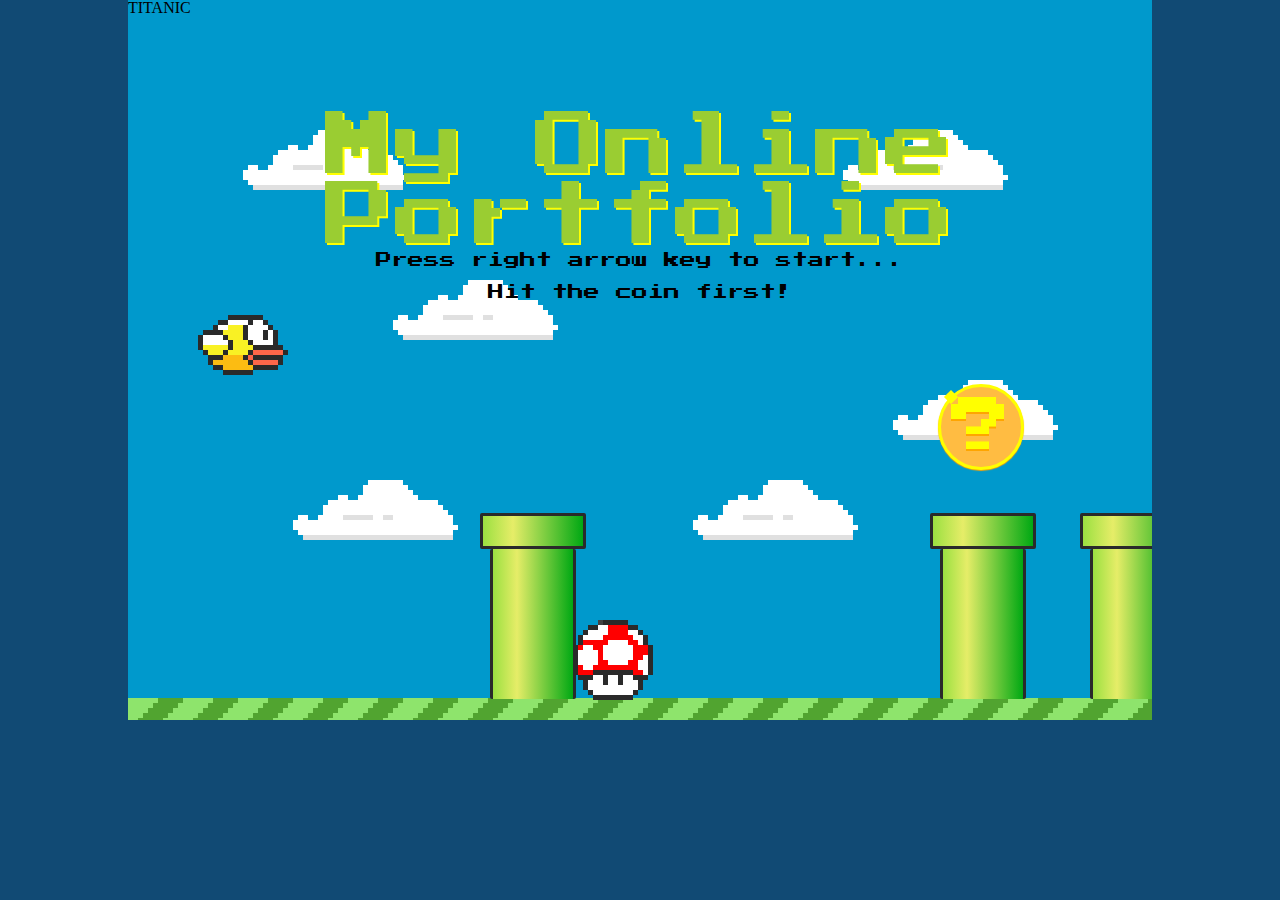
==== commit b4b80b2d: "ready to view" ====
--- a/index.html
+++ b/index.html
@@ -8,6 +8,11 @@
 		<link type="text/css" rel="stylesheet" href="./css/octopus.css">
 		<link type="text/css" rel="stylesheet" href="./css/stars.css">
 		<link type="text/css" rel="stylesheet" href="./css/penguins.css">
+		<link type="text/css" rel="stylesheet" href="./css/titanic.css">
+		<link type="text/css" rel="stylesheet" href="./css/space.css">
+		<link type="text/css" rel="stylesheet" href="./css/alien.css">
+		<link type="text/css" rel="stylesheet" href="./css/spider.css">
+		<link type="text/css" rel="stylesheet" href="./css/plants.css">
 	</head>
 	<body>
 		<div id='gamearea'>
@@ -214,14 +219,158 @@
 			</div>
 			<!--clouds-->
 			
+			<!--alien-->
+				<div class='alien' id='alien'>
+						<div class='top-alien'></div>
+						<div class='base-alien'></div>
+						<div class='alien-body'><div class='alien-eye' id='alien-eye'></div><div class='reflector'></div></div>
+						
+					<div class='alien-hands ah1'>
+						<div class='my-alien-hands'>
+							<div class='hand-cutter1'></div>
+							<div class='hand-cutter2'></div>
+						</div>
+					</div>
+					<div class='alien-hands2 ah2'>
+						<div class='my-alien-hands2'>
+							<div class='hand-cutter1'></div>
+							<div class='hand-cutter2'></div>
+						</div></div>
+				</div>
+			<!--end alien-->
+			
+			<!--space-->
+			<div class='space'>
+			<div class='moon'>
+			</div>
+			
+			<div class='planet'>
+				<div class='planet-crater'>
+				</div>
+				<div class='planet-crater2'>
+				</div>
+				<div class='planet-crater3'>
+				</div>
+				<div class='planet-crater4'>
+				</div>
+				<div class='planet-crater5'>
+				</div>
+				<div class='planet-crater6'>
+				</div>
+			</div>
+			
+			<div class='jupiter'>
+				<div class='jupiter-line-one jlines'></div>
+				<div class='jupiter-line-two jlines'></div>
+				<div class='jupiter-line-three jlines'></div>
+				<div class='jupiter-line-four jlines2'></div>
+				<div class='jupiter-line-five jlines2'></div>
+				<div class='jupiter-line-six jlines2'></div>
+				<div class='jupiter-line-seven jlines2'></div>
+				<div class='jupiter-line-eigth jlines3'></div>
+				<div class='jupiter-line-nine jlines3'></div>
+				<div class='great-red-spot'></div>
+			</div>
+			
+			<div class='mars'>
+			
+			</div>
+			
+			<div class='saturn'>
+				<div class='saturn-ring'></div>
+				<div class='saturn-planet'>
+				<div class='saturn-line-one jlines4'></div>
+				<div class='saturn-line-two jlines4'></div>
+				<div class='saturn-line-three jlines4'></div>
+				<div class='saturn-line-four jlines5'></div>
+				</div>
+			</div>
+		</div>
+			<!--end space-->
+			<!--labels-->
 						<div class='octo-labels'>
 						<h1>College</h1>
-						Best Web Developer Batch 2012-2013<br><br>
+						<span style='color:#0099CC;'>Best Web Developer Batch 2012-2013</span></a><br><br>
 						Best Thesis : SBC Online Enrollment System<br>(implemented last April 2014)<br>
 						link : <a target='_blank' href='http://sbcors.sbc-elearning.com'>SBC ORS Online Enrollment System</a><br><br>
 						1ST Place : PSITE VB.net Competition<br>(2012)
 						</div>
-			
+						
+						<div id='label2'>
+							<h1>Spare Time</h1>
+							<h3>Winner February's App Of The Month Contest for Firefox OS by Mozilla</h3>
+							<p>February 2014</p>
+							<a target='_blank' href='https://dl.dropboxusercontent.com/u/15594195/flames/index.html'>Live App : FoxyFlames</a>
+						</div>
+						<div id='label5'>
+							<h1>Check out my Other Project</h1>
+							<h3><a target='_blank' href='http://github.com/bonakid/inertia.js'>Inertia.js :: Web-based Presentation</a></h3><br>
+						</div>
+						<div id='label4'>
+							<h1>Follow Me @</h1>
+							<h3><a href='https://github.com/bonakid'>Github.com/Bonakid</a></h3><br>
+							<h3><a href='https://www.facebook.com/deaththeplague'>facebook.com/deaththeplague</a></h3><br>
+							</div>
+						<div id='label3'>
+							<h1>Being A Tech-Evangelist</h1>
+							<h3>Speaker : Advance Web Development (using HTML5)</h3>
+							<p>August 23, 2013</p><br>
+							<h3>Speaker : Sibul Mini Press Conference (Adobe Photoshop &amp; Adobe InDesign)</h3>
+							<p>August 21, 2013</p><br>
+							<h3>Speaker : Technology On Social Work</h3>
+							<p>January 2014</p><br>
+						</div>
+			<!--titanic-->
+			<div class='titanic' id='titanic'>
+				<div class='titanic-body'>
+					<div class='titanic-name'>TITANIC</div>
+					<div class='titanic-bust'></div>
+					<div class='titanic-bust2'></div>
+					<div class='titanic-passenger'></div>
+					<div class='titanic-engine'></div>
+					<div class='titanic-window'></div><br>
+					<div class='titanic-window'></div>
+					<div class='titanic-window'></div><br>
+					<div class='titanic-window'></div>
+					<div class='titanic-window'></div><br>
+					<div class='titanic-window'></div>
+					<div class='titanic-window'></div><br>
+					<div class='titanic-window'></div>
+					<div class='titanic-window'></div><br>
+					<div class='titanic-window'></div>
+					<div class='titanic-engine'></div>
+					<div class='titanic-window'></div><br>
+					<div class='titanic-window'></div>
+					<div class='titanic-window'></div>
+					<div class='titanic-window'></div>
+					<div class='titanic-window'></div>
+					<div class='titanic-window'></div>
+					<div class='titanic-window'></div>
+					<div class='titanic-window'></div>
+					<div class='titanic-window'></div>
+					<div class='titanic-window'></div>
+					<div class='titanic-engine'></div>
+					<div class='titanic-window'></div>
+					<div class='titanic-window'></div>
+					<div class='titanic-window'></div>
+					<div class='titanic-window'></div>
+					<div class='titanic-window'></div>
+					<div class='titanic-window'></div>
+					<div class='titanic-window'></div>
+					<div class='titanic-window'></div>
+					<div class='titanic-window'></div>
+					<div class='titanic-window'></div>
+					<div class='titanic-window'></div>
+					<div class='titanic-window'></div>
+					<div class='titanic-window'></div>
+					<div class='titanic-window'></div>
+					<div class='titanic-window'></div>
+					<div class='titanic-window'></div>
+					<div class='titanic-window'></div>
+					<div class='titanic-window'></div>
+				</div>
+			</div>
+			<!--titanic-->
 			<!--penguins-->
 			<div class='penguin-group'>	
 				<div class='penguins'>
@@ -357,7 +506,7 @@
 			<!--end bug-->
 			
 			<!--boat-->
-			<div class='boat boat1'>
+			<div class='boat boat1' id='boat1'>
 				<div class='sail sail101'><span class='skillko skill1'>Node.js</span></div>
 				<div class='sail2 sail101'></div>
 				<div class='boat-pole bs'><div class='top'></div></div>
@@ -372,7 +521,7 @@
 				<div class='bt7 bor green'></div>
 				<div class='bt8 bor green'></div>
 			</div>
-			<div class='boat boat2'>
+			<div class='boat boat2' id='boat2'>
 				<div class='sail sail102'><span class='skillko skill2'>JQuery<br>JQuery UI</span></div>
 				<div class='sail2 sail102'></div>
 				<div class='boat-pole bs'><div class='top'></div></div>
@@ -444,6 +593,9 @@
 				<div class='ocean-ripple'></div><div class='ocean-ripple'></div><div class='ocean-ripple'></div>
 				<div class='ocean-ripple'></div><div class='ocean-ripple'></div><div class='ocean-ripple'></div>
 				<div class='ocean-ripple'></div><div class='ocean-ripple'></div><div class='ocean-ripple'></div>
+				<div class='ocean-ripple'></div><div class='ocean-ripple'></div><div class='ocean-ripple'></div>
+				<div class='ocean-ripple'></div><div class='ocean-ripple'></div><div class='ocean-ripple'></div>
+				<div class='ocean-ripple'></div><div class='ocean-ripple'></div><div class='ocean-ripple'></div>
 			</div>
 			<!--end ocean-->
 			<div id='floor'>
@@ -486,7 +638,7 @@
 				Other Skills
 			</div>
 			<div class='direction' id='dir3'>
-				Web Developer
+				Programming Skills
 			</div>
 			<div class='developer-message'>
 				Front-end/GUI ~#<br>
@@ -717,16 +869,19 @@
 					</div>
 				</div>
 			<!--end spider-->
-			<div id='flappy'>
+			
+			<div id='nav-flappy'><div id='flappy'>
 				
-			</div>
+			</div></div>
+
 				<div id='mushroom' class='mushes1'></div>
 			
 				<div id='mushroom2' class='mushes2'><div id='mushcover'></div></div>
 			
 			<div id='name'>
 				<span class='main-title'>My Online<br/>Portfolio</span>
-				Press space key to animate...
+				Press right arrow key to start...<br><br>
+				Hit the coin first!
 			</div>
 
 			<!--
@@ -735,7 +890,7 @@
 			-->
 		</div>
 	
-	<div id='surround'>
+	<!--<div id='surround'>
 		<div class='button' id='button1'>
 		Me
 		</div>
@@ -745,7 +900,7 @@
 		<div class='button' id='button3'>
 		Fox
 		</div>
-	</div>
+	</div>-->
 
 	<div id='black-curtain'>
 		<div id='message'>
--- a/style.css
+++ b/style.css
@@ -30,26 +30,32 @@
 	box-shadow:5px 0 0 0 #2a2a2a,10px 0 0 0 #2a2a2a,15px 0 0 0 #2a2a2a,20px 0 0 0 #2a2a2a,25px 0 0 0 #2a2a2a,30px 0 0 0 #2a2a2a,-10px 5px 0 0 #2a2a2a,-5px 5px 0 0 #2a2a2a,0 5px 0 0 #FFF,5px 5px 0 0 #FFF,10px 5px 0 0 #FFF,15px 5px 0 0 #FFF,20px 5px 0 0 #2a2a2a,25px 5px 0 0 #FFF,30px 5px 0 0 #FFF,35px 5px 0 0 #2a2a2a,-15px 10px 0 0 #2a2a2a,-10px 10px 0 0 #FFF,-5px 10px 0 0 #FFF,0 10px 0 0 #f9f124,5px 10px 0 0 #f9f124,10px 10px 0 0 #f9f124,15px 10px 0 0 #2a2a2a,20px 10px 0 0 #FFF,25px 10px 0 0 #FFF,30px 10px 0 0 #FFF,35px 10px 0 0 #FFF,40px 10px 0 0 #2a2a2a,-25px 15px 0 0 #2a2a2a,-20px 15px 0 0 #2a2a2a,-15px 15px 0 0 #2a2a2a,-10px 15px 0 0 #2a2a2a,-5px 15px 0 0 #f9f124,0 15px 0 0 #f9f124,5px 15px 0 0 #f9f124,10px 15px 0 0 #f9f124,15px 15px 0 0 #2a2a2a,20px 15px 0 0 #FFF,25px 15px 0 0 #FFF,30px 15px 0 0 #FFF,35px 15px 0 0 #2a2a2a,40px 15px 0 0 #FFF,45px 15px 0 0 #2a2a2a,-30px 20px 0 0 #2a2a2a,-25px 20px 0 0 #fff,-20px 20px 0 0 #fff,-15px 20px 0 0 #fff,-10px 20px 0 0 #fff,-5px 20px 0 0 #2a2a2a,0 20px 0 0 #f9f124,5px 20px 0 0 #f9f124,10px 20px 0 0 #f9f124,15px 20px 0 0 #2a2a2a,20px 20px 0 0 #FFF,25px 20px 0 0 #FFF,30px 20px 0 0 #FFF,35px 20px 0 0 #2a2a2a,40px 20px 0 0 #FFF,45px 20px 0 0 #2a2a2a,-30px 25px 0 0 #2a2a2a,-25px 25px 0 0 #fff,-20px 25px 0 0 #fff,-15px 25px 0 0 #fff,-10px 25px 0 0 #fff,-5px 25px 0 0 #fff,0 25px 0 0 #2a2a2a,5px 25px 0 0 #f9f124,10px 25px 0 0 #f9f124,15px 25px 0 0 #f9f124,20px 25px 0 0 #2a2a2a,25px 25px 0 0 #FFF,30px 25px 0 0 #FFF,35px 25px 0 0 #FFF,40px 25px 0 0 #FFF,45px 25px 0 0 #2a2a2a,-30px 30px 0 0 #2a2a2a,-25px 30px 0 0 #f9f124,-20px 30px 0 0 #f9f124,-15px 30px 0 0 #f9f124,-10px 30px 0 0 #f9f124,-5px 30px 0 0 #f9f124,0 30px 0 0 #2a2a2a,5px 30px 0 0 #f9f124,10px 30px 0 0 #f9f124,15px 30px 0 0 #f9f124,20px 30px 0 0 #f9f124,25px 30px 0 0 #2a2a2a,30px 30px 0 0 #2a2a2a,35px 30px 0 0 #2a2a2a,40px 30px 0 0 #2a2a2a,45px 30px 0 0 #2a2a2a,50px 30px 0 0 #2a2a2a,-25px 35px 0 0 #2a2a2a,-20px 35px 0 0 #f9f124,-15px 35px 0 0 #f9f124,-10px 35px 0 0 #f9f124,-5px 35px 0 0 #2a2a2a,0 35px 0 0 #f9f124,5px 35px 0 0 #f9f124,10px 35px 0 0 #f9f124,15px 35px 0 0 #f9f124,20px 35px 0 0 #2a2a2a,25px 35px 0 0 #fd6649,30px 35px 0 0 #fd6649,35px 35px 0 0 #fd6649,40px 35px 0 0 #fd6649,45px 35px 0 0 #fd6649,50px 35px 0 0 #fd6649,55px 35px 0 0 #2a2a2a,-20px 40px 0 0 #2a2a2a,-15px 40px 0 0 #2a2a2a,-10px 40px 0 0 #2a2a2a,-5px 40px 0 0 #fcbc12,0 40px 0 0 #fcbc12,5px 40px 0 0 #fcbc12,10px 40px 0 0 #fcbc12,15px 40px 0 0 #2a2a2a,20px 40px 0 0 #fd6649,25px 40px 0 0 #2a2a2a,30px 40px 0 0 #2a2a2a,35px 40px 0 0 #2a2a2a,40px 40px 0 0 #2a2a2a,45px 40px 0 0 #2a2a2a,50px 40px 0 0 #2a2a2a,-20px 45px 0 0 #2a2a2a,-15px 45px 0 0 #fcbc12,-10px 45px 0 0 #fcbc12,-5px 45px 0 0 #fcbc12,0 45px 0 0 #fcbc12,5px 45px 0 0 #fcbc12,10px 45px 0 0 #fcbc12,15px 45px 0 0 #fcbc12,20px 45px 0 0 #2a2a2a,25px 45px 0 0 #fd6649,30px 45px 0 0 #fd6649,35px 45px 0 0 #fd6649,40px 45px 0 0 #fd6649,45px 45px 0 0 #fd6649,50px 45px 0 0 #2a2a2a,-15px 50px 0 0 #2a2a2a,-10px 50px 0 0 #2a2a2a,-5px 50px 0 0 #fcbc12,0 50px 0 0 #fcbc12,5px 50px 0 0 #fcbc12,10px 50px 0 0 #fcbc12,15px 50px 0 0 #fcbc12,20px 50px 0 0 #fcbc12,25px 50px 0 0 #2a2a2a,30px 50px 0 0 #2a2a2a,35px 50px 0 0 #2a2a2a,40px 50px 0 0 #2a2a2a,45px 50px 0 0 #2a2a2a,-5px 55px 0 0 #2a2a2a,0 55px 0 0 #2a2a2a,5px 55px 0 0 #2a2a2a,10px 55px 0 0 #2a2a2a,15px 55px 0 0 #2a2a2a,20px 55px 0 0 #2a2a2a;
 	width:5px;
 	height:5px;
+	position:absolute;
+	bottom:0px;
 	background:rgb(42,42,42);
-	position:fixed;
-	bottom:190px;
+	animation:flap 2s infinite;
+	animation-play-state : paused;
+	transition:left 500ms;
+	-webkit-animation:flap 2s infinite;
+	-webkit-animation-play-state : paused;
+	-webkit-transition:left 500ms;
+}
+
+#nav-flappy{
+	position:absolute;
+	bottom:400px;
 	left:100px;
 }
 
-.flapping{
-	animation:flap 800ms infinite;
-	-webkit-animation:flap 800ms infinite;
-}
-
 @keyframes flap{
-	0%{bottom:75px;}
-	50%{bottom:500px;}
-	100%{bottom:75px;}
+	0%{bottom:0px;}
+	50%{bottom:50px;}
+	100%{bottom:0px;}
 }
 @-webkit-keyframes flap{
-	0%{bottom:75px;}
-	50%{bottom:500px;}
-	100%{bottom:75px;}
+	0%{bottom:0px;}
+	50%{bottom:50px;}
+	100%{bottom:0px;}
 }
 
 
@@ -57,6 +63,8 @@
 	width:1024px;
 	min-width:1024px;
 	max-width:1024px;
+	max-height:720px;
+	min-height:600px;
 	background:#0099cc;
 	margin:0px auto;
 	position:absolute;
@@ -64,7 +72,8 @@
 	bottom:0px;
 	left:0px;
 	right:0px;
-	overflow:scroll;
+	overflow-x:hidden;
+	overflow-y:hidden;
 	transition:background 1s;
 	-webkit-transition:background 1s;
 }
@@ -216,6 +225,8 @@
 #name{
 	font-family:game;
 	text-align:center;
+	position:relative;
+	z-index: 100;
 }
 
 .main-title{
@@ -377,8 +388,8 @@
 	100%{transform:translateX(300px);}
 }
 @-webkit-keyframes mushroom{
-	0%{right:-50px;}
-	100%{right:120%;}
+	0%{-webkit-transform:translateX(0px);}
+	100%{-webkit-transform:translateX(300px);}
 }
 
 
@@ -739,7 +750,7 @@
 	transform:rotate(90deg);
 	-webkit-transform:rotate(90deg);
 	transform-origin:50% 0%;
-	-webkit-transform-origin:100% 100%;
+	-webkit-transform-origin:50% 0%;
 	position:relative;
 	top:40px;
 	left:5px;
@@ -750,7 +761,7 @@
 	transform:rotate(90deg);
 	-webkit-transform:rotate(90deg);
 	transform-origin:50% 0%;
-	-webkit-transform-origin:100% 100%;
+	-webkit-transform-origin:50% 0%;
 	position:relative;
 	top:40px;
 	left:15px;
@@ -819,464 +830,13 @@
 }
 
 
-/*spider*/
-.spider{
-	position:absolute;
-	left:1650px;
-	top:200px;
-	width:130px;
-	height:120px;
-	background:rgb(42,42,42);
-	animation:glide3 3s infinite;
-	animation-direction:alternate;
-	animation-play-state:paused;
-}
-
-.tail{
-	height:5px;
-	position:absolute;
-	background:rgb(42,42,42);
-}
-.tail-left{
-	width:5px;
-	position:absolute;
-	background:rgb(42,42,42);
-}
-
-.ta1{
-	top:-5px !important;
-	left:5px !important;
-	width:120px;
-}
-.ta2{
-	top:-10px;
-	left:10px;
-	width:110px;
-}
-.ta3{
-	top:-15px;
-	left:15px;
-	width:100px;
-}
-.ta4{
-	top:-20px;
-	left:25px;
-	width:80px;
-}
-.t5{
-	width:60px;
-	top:-25px;
-	left:35px;
-}
-
-.t6{
-	height:100px;
-	top:5px;
-	left:-5px;
-}
-.t7{
-	height:80px;
-	top:15px;
-	left:-10px;
-}
-.t8{
-	height:50px;
-	top:25px;
-	left:-15px;
-}
-.t9{
-	height:100px;
-	top:5px;
-	right:-5px;
-}
-.t10{
-	height:80px;
-	top:15px;
-	right:-10px;
-}
-.t11{
-	height:50px;
-	top:25px;
-	right:-15px;
-}
-
-.t12{
-	width:120px;
-	bottom:-5px;
-	left:5px;
-}
-.t13{
-	width:110px;
-	bottom:-10px;
-	left:10px;
-}
-.t14{
-	width:100px;
-	bottom:-15px;
-	left:15px;
-}
-.t15{
-	width:80px;
-	bottom:-20px;
-	left:25px;
-}
-.t16{
-position:absolute;
-	width:60px;
-	bottom:-25px;
-	left:35px;
-}
-
-.shead{
-	height:50px;
-	width:50px;
-	position:absolute;
-	background:rgb(42,42,42);
-	bottom:-75px;
-	left:40px;
-}
-
-.sname{
-	font-size:70px;
-	color:#FFF;
-	font-family: game;
-	position:absolute;
-	top:9px;
-	left:65px;
-}
-
-.red-dot{
-	width:20px;
-	height:10px;
-	background:red;
-	top:20px;
-	left:20px;
-	position:absolute;
-	box-shadow:20px -30px 0px red,
-				45px -30px 0px red,
-				0px 27px 0px red,
-				67px 0px 0px red,
-				67px 27px 0px red,
-				10px 60px 0px red,
-				55px 60px 0px red;
-}
-
-.sname2{
-	font-size:70px;
-	color:#FFF;
-	font-family: game;
-	transform:rotateZ(180deg);
-	-webkit-transform:rotateZ(180deg);
-	position:absolute;
-	top:0px;
-	left:-10px;
-}
-
-.shead .eyes{
-	display:inline-block;
-	width:12px;
-	height:12px;
-	background:#FFF;
-	border:solid #000 5px;
-	position:relative;
-	bottom:-30px;
-}
-
-.shead .eye{
-	width:5px;
-	min-width:5px;
-	max-width:5px;
-	height:px;
-	min-height:px;
-	max-height:px;
-	background:rgb(42,42,42);
-	position:relative;
-	bottom:0px;
-}
-
-.hand1{
-	width:80px;
-	height:5px;
-	background:rgb(42,42,42);
-	position:absolute;
-}
-
-.h2{
-	width:120px;
-	top:15px;
-}
-
-.h3{
-	transform:rotateX(180deg);
-	-webkit-transform:rotateX(180deg);
-	top:35px;
-}
-.h4{
-	transform:rotateX(180deg);
-	-webkit-transform:rotateX(180deg);
-	top:25px;
-	width:140px;
-}
-
-.arm2{
-	transform:rotateZ(180deg);
-	-webkit-transform:rotateZ(180deg);
-	top:40px;
-	position:absolute;
-	left:50px;
-}
-
-.hand2{
-	width:100px;
-	height:5px;
-	background:rgb(42,42,42);
-	position:absolute;
-	transform:rotate(-40deg);
-	transform-origin:0% 0%;
-	animation:glide2 2s 1s infinite;
-	animation-direction:alternate;
-	animation-play-state:paused;
-	-webkit-transform:rotate(-40deg);
-	-webkit-transform-origin:0% 0%;
-	-webkit-animation:glide2 2s 1s infinite;
-	-webkit-animation-direction:alternate;
-	-webkit-animation-play-state:paused;
-	top:5px;
-	left:5px;
-}
-.hand3{
-	width:100px;
-	height:5px;
-	background:rgb(42,42,42);
-	position:absolute;
-	transform:rotate(-50deg);
-	transform-origin:0% 0%;
-	animation:glide 2s infinite;
-	animation-direction:alternate;
-	animation-play-state:paused;
-	-webkit-transform:rotate(-50deg);
-	-webkit-transform-origin:0% 0%;
-	-webkit-animation:glide 2s infinite;
-	-webkit-animation-direction:alternate;
-	-webkit-animation-play-state:paused;
-	top:5px;
-	left:5px;
-}
-
-.web{
-	width:5px;
-	background:gray;
-	box-shadow:3px 3px 0px rgb(42,42,42);
-	height:300%;
-	position:absolute;
-	bottom:101%;
-	left:49%;
-}
-
-.hand1 .joint1{
-	width:15px;
-	height:15px;
-	background:rgb(42,42,42);
-	border-radius:50%;
-	right:-5px;
-	top:-5px;
-	position:absolute;
-}
-
-.developer-message{
-	position:absolute;
-	font-family: game;
-	color:#FFF;
-	left:1100px;
-	background:#420D44;
-	padding:10px;
-	box-shadow:3px 3px 0px yellow;
-	width:350px;
-	top:200px;
-}
-
-@keyframes glide{
-	from{
-	transform:rotate(-50deg);
-	}
-	to{
-	transform:rotate(-20deg);
-	}
-}
-@keyframes glide2{
-	from{
-	transform:rotate(-40deg);
-	}
-	to{
-	transform:rotate(-90deg);
-	}
-}
-@keyframes glide3{
-	100%{
-	transform:translateY(-500px);
-	}
-}
-/* plant part */
-.plant{
-	position:absolute;
-}
-
-.plant1{
-	left:2900px;
-	bottom:21px;
-
-}
-.plant2{
-	left:3150px;
-	bottom:131px;
-
-}
-.plant3{
-	left:3350px;
-	bottom:30px;
-
-}
-
-.stem{
-	width:5px;
-	background:yellowgreen;
-	height:200px;
-	border-left:solid rgb(42,42,42) 5px;
-	border-right:solid rgb(42,42,42) 5px;
-	position:relative;
-}
-
-.leaves-right{
-	width:5px;
-	height:5px;
-	background:rgb(42,42,42);
-	box-shadow:5px 0 0 green,10px 0 0 green,15px 0 0 green,20px 0 0 green,15px 0 0 green,20px 0 0 green,25px 0 0 green,30px 0 0 green,35px 0 0 green,40px 0 0 green,45px 0 0 green,50px 0 0 green,55px 0 0 green,5px -5px 0 rgba(42,42,42),10px -5px 0 yellowgreen,15px -5px 0 yellowgreen,20px -5px 0 yellowgreen,25px -5px 0 yellowgreen,30px -5px 0 yellowgreen,35px -5px 0 green,40px -5px 0 green,45px -5px 0 green,50px -5px 0 green,55px -5px 0 green,60px -5px 0 green,10px -10px 0 rgba(42,42,42),15px -10px 0 yellowgreen,20px -10px 0 yellowgreen,25px -10px 0 yellowgreen,30px -10px 0 yellowgreen,35px -10px 0 yellowgreen,40px -10px 0 green,45px -10px 0 green,50px -10px 0 green,55px -10px 0 green,60px -10px 0 green,65px -10px 0 green,15px -15px 0 rgba(42,42,42),20px -15px 0 rgba(42,42,42),25px -15px 0 yellowgreen,30px -15px 0 yellowgreen,35px -15px 0 yellowgreen,40px -15px 0 yellowgreen,45px -15px 0 yellowgreen,50px -15px 0 green,55px -15px 0 green,60px -15px 0 green,65px -15px 0 green,25px -20px 0 rgba(42,42,42),30px -20px 0 rgba(42,42,42),35px -20px 0 rgba(42,42,42),40px -20px 0 yellowgreen,45px -20px 0 yellowgreen,50px -20px 0 yellowgreen,55px -20px 0 yellowgreen,60px -20px 0 yellowgreen,65px -20px 0 green,70px -20px 0 green,40px -25px 0 rgba(42,42,42),45px -25px 0 rgba(42,42,42),50px -25px 0 rgba(42,42,42),55px -25px 0 rgba(42,42,42),60px -25px 0 yellowgreen,65px -25px 0 yellowgreen,70px -25px 0 yellowgreen,75px -25px 0 yellowgreen,60px -30px 0 rgba(42,42,42),65px -30px 0 rgba(42,42,42),70px -30px 0 rgba(42,42,42),75px -30px 0 rgba(42,42,42),80px -25px 0 rgba(42,42,42),75px -20px 0 rgba(42,42,42),70px -15px 0 rgba(42,42,42),70px -10px 0 rgba(42,42,42),65px -5px 0 rgba(42,42,42),60px 0 0 rgba(42,42,42),55px 5px 0 rgba(42,42,42),50px 10px 0 rgba(42,42,42),45px 10px 0 rgba(42,42,42),40px 10px 0 rgba(42,42,42),35px 15px 0 rgba(42,42,42),30px 15px 0 rgba(42,42,42),25px 15px 0 rgba(42,42,42),20px 10px 0 rgba(42,42,42),15px 10px 0 rgba(42,42,42),10px 10px 0 rgba(42,42,42),15px 10px 0 green,20px 10px 0 green,25px 10px 0 green,30px 10px 0 green,35px 10px 0 green,5px 5px 0 rgba(42,42,42),10px 5px 0 green,15px 5px 0 green,20px 5px 0 green,25px 5px 0 green,30px 5px 0 green,35px 5px 0 green,40px 5px 0 green,45px 5px 0 green,50px 5px 0 green;
-	position:absolute;
-	left:10px;
-	top:100px;
-}
-.leaves-left{
-	width:5px;
-	height:5px;
-	background:rgb(42,42,42);
-	box-shadow:5px 0 0 green,10px 0 0 green,15px 0 0 green,20px 0 0 green,15px 0 0 green,20px 0 0 green,25px 0 0 green,30px 0 0 green,35px 0 0 green,40px 0 0 green,45px 0 0 green,50px 0 0 green,55px 0 0 green,5px -5px 0 rgba(42,42,42),10px -5px 0 yellowgreen,15px -5px 0 yellowgreen,20px -5px 0 yellowgreen,25px -5px 0 yellowgreen,30px -5px 0 yellowgreen,35px -5px 0 green,40px -5px 0 green,45px -5px 0 green,50px -5px 0 green,55px -5px 0 green,60px -5px 0 green,10px -10px 0 rgba(42,42,42),15px -10px 0 yellowgreen,20px -10px 0 yellowgreen,25px -10px 0 yellowgreen,30px -10px 0 yellowgreen,35px -10px 0 yellowgreen,40px -10px 0 green,45px -10px 0 green,50px -10px 0 green,55px -10px 0 green,60px -10px 0 green,65px -10px 0 green,15px -15px 0 rgba(42,42,42),20px -15px 0 rgba(42,42,42),25px -15px 0 yellowgreen,30px -15px 0 yellowgreen,35px -15px 0 yellowgreen,40px -15px 0 yellowgreen,45px -15px 0 yellowgreen,50px -15px 0 green,55px -15px 0 green,60px -15px 0 green,65px -15px 0 green,25px -20px 0 rgba(42,42,42),30px -20px 0 rgba(42,42,42),35px -20px 0 rgba(42,42,42),40px -20px 0 yellowgreen,45px -20px 0 yellowgreen,50px -20px 0 yellowgreen,55px -20px 0 yellowgreen,60px -20px 0 yellowgreen,65px -20px 0 green,70px -20px 0 green,40px -25px 0 rgba(42,42,42),45px -25px 0 rgba(42,42,42),50px -25px 0 rgba(42,42,42),55px -25px 0 rgba(42,42,42),60px -25px 0 yellowgreen,65px -25px 0 yellowgreen,70px -25px 0 yellowgreen,75px -25px 0 yellowgreen,60px -30px 0 rgba(42,42,42),65px -30px 0 rgba(42,42,42),70px -30px 0 rgba(42,42,42),75px -30px 0 rgba(42,42,42),80px -25px 0 rgba(42,42,42),75px -20px 0 rgba(42,42,42),70px -15px 0 rgba(42,42,42),70px -10px 0 rgba(42,42,42),65px -5px 0 rgba(42,42,42),60px 0 0 rgba(42,42,42),55px 5px 0 rgba(42,42,42),50px 10px 0 rgba(42,42,42),45px 10px 0 rgba(42,42,42),40px 10px 0 rgba(42,42,42),35px 15px 0 rgba(42,42,42),30px 15px 0 rgba(42,42,42),25px 15px 0 rgba(42,42,42),20px 10px 0 rgba(42,42,42),15px 10px 0 rgba(42,42,42),10px 10px 0 rgba(42,42,42),15px 10px 0 green,20px 10px 0 green,25px 10px 0 green,30px 10px 0 green,35px 10px 0 green,5px 5px 0 rgba(42,42,42),10px 5px 0 green,15px 5px 0 green,20px 5px 0 green,25px 5px 0 green,30px 5px 0 green,35px 5px 0 green,40px 5px 0 green,45px 5px 0 green,50px 5px 0 green;
-	position:absolute;
-	transform:rotateY(180deg);
-	-webkit-transform:rotateY(180deg);
-	right:10px;
-	top:50px;
-}
-
-.head-down{
-	width:155px;
-	height:60px;
-	border-bottom-left-radius:50%;
-	border-bottom-right-radius:50%;
-	background:red;
-	position:absolute;
-	top:-30px;
-	left:-75px;
-}
-
-.polka{
-	width:10px;
-	height:10px;
-	background:pink;
-	position:absolute;
-	border-radius:50%;
-	border:solid rgb(42,42,42) 5px;
-}
-
-.p1{
-	top:15px;
-	left:40px;
-}
-
-.p2{
-	top:45px;
-	left:60px;
-}
-.p3{
-	top:75px;
-	left:40px;
-}
-
-.mouth1{
-	width:10px;
-	height:100px;
-	background:#FFF;
-	border-radius:5px;
-	border:solid rgb(42,42,42) 5px;
-	top:-110px;
-	position:absolute;
-	/*animation:plants 1s infinite;*/
-	transform-origin:0% 100%;
-	animation-direction:alternate;
-	-webkit-animation:plants 1s infinite;
-	-webkit-transform-origin:0% 100%;
-	-webkit-animation-direction:alternate;
-}
-.mouth2{
-	width:10px;
-	height:100px;
-	background:#FFF;
-	border-radius:5px;
-	border:solid rgb(42,42,42) 5px;
-	top:-110px;
-	left:5px;
-	position:absolute;
-	transform:rotateY(180deg);
-	/*animation:plants2 1s infinite;*/
-	transform-origin:0% 100%;
-	animation-direction:alternate;
-	-webkit-transform:rotateY(180deg);
-	-webkit-animation:plants2 1s infinite;
-	-webkit-transform-origin:0% 100%;
-	-webkit-animation-direction:alternate;
-}
-
-.phead{
-	width:40px;
-	height:100px;
-	background:transparent;
-	position:absolute;
-	left:-25px;
-	border-right:solid red 40px;
-	border-top-right-radius:50%;
-	border-bottom-right-radius:50%;
-}
-
-#labels{
-	position:absolute;
-	left:3400px;
-	font-family:game;
-	color:blue;
-	font-size:20px;
-	text-shadow:0px 2px 0px #9AD9EE;
-}
-
-#labels div{
-	margin-top:50px;
-}
-#labels sup{
-	color:yellowgreen;
-}
-
-@keyframes plants{
-	from{transform:rotateZ(0deg);}
-	to{transform:rotateZ(30deg);}
-}
-@keyframes plants2{
-	from{transform:rotateZ(0deg)rotateY(180deg);}
-	to{transform:rotateZ(-30deg)rotateY(180deg);}
-}
 
 /* ocean */
 .ocean{
 	position:absolute;
 	left:3300px;
 	bottom:-2px;
-	width:6900px;
+	width:5500px;
 }
 
 .ocean-ripple{
@@ -1508,7 +1068,7 @@
 }
 
 .fin{
-	background:#186EAC;
+	background:#114a74;
 	width:150px;
 	height:150px;
 	border-radius:40%;
@@ -1527,3 +1087,128 @@
 	border-top-right-radius:300%;
 }
 
+
+
+#label2{
+	position:absolute;
+	font-family:game;
+	color:#8DD6EF;
+	top:100px;
+	text-align:center;
+	font-size:30px;
+	left:7800px;
+	width:600px;
+	background:rgba(0,0,0,0.5);
+	padding:10px;
+}
+
+#label2 h1{
+	font-size:40px;
+	color:#A0EF8D;
+}
+
+#label2 a{
+	text-decoration:none;
+	color:#A0EF8D;
+	transition:transform 100ms;
+}
+
+#label3{
+	position:absolute;
+	font-family:game;
+	color:#8DD6EF;
+	top:100px;
+	text-align:center;
+	font-size:20px;
+	left:8700px;
+	width:600px;
+	background:rgba(0,0,0,0.5);
+	padding:10px;
+}
+
+#label3 h1{
+	font-size:40px;
+	color:#A0EF8D;
+}
+
+#label3 a{
+	text-decoration:none;
+	color:#A0EF8D;
+	transition:transform 100ms;
+}
+
+#label3 a:hover{
+	transform:scale(2);
+	color:#E6EF8D;
+}
+
+#label2 a:visited{
+	color:#A0EF8D;
+}
+
+
+#boat1{
+	animation:rowrow 4s infinite;
+	animation-play-state:paused;
+	-webkit-animation:rowrow 4s infinite;
+	-webkit-animation-play-state:paused;
+}
+
+#boat2{
+	animation:rowrow 4s 1s infinite;
+	animation-play-state:paused;
+	-webkit-animation:rowrow 4s 1s infinite;
+	-webkit-animation-play-state:paused;
+}
+
+@keyframes rowrow{
+	0%{bottom:10px;left:4100;}
+	30%{bottom:0px;left:4050;}
+	70%{bottom:0px;left:4150;}
+	100%{bottom:10px;left:4100;}
+}
+@-webkit-keyframes rowrow{
+	0%{bottom:10px;left:4100;}
+	30%{bottom:0px;left:4050;}
+	70%{bottom:0px;left:4150;}
+	100%{bottom:10px;left:4100;}
+}
+
+#label5{
+	left:10500px !important;
+}
+
+
+#label4,#label5{
+	position:absolute;
+	font-family:game;
+	color:#8DD6EF;
+	top:50px;
+	text-align:center;
+	font-size:20px;
+	left:9700px;
+	width:600px;
+	background:rgba(0,0,0,0.5);
+	padding:10px;
+}
+
+#label4 h1,#label5 h1{
+	font-size:40px;
+	color:#A0EF8D;
+}
+
+#label4 a,#label5 a{
+	text-decoration:none;
+	color:orange;
+	transition:transform 100ms;
+}
+
+#label4 a:hover,#label5 a:hover{
+	transform:scale(2);
+	color:#E6EF8D;
+}
+
+#labe4 a:visited,#labe5 a:visited{
+	color:#A0EF8D;
+}
+
--- a/css/octopus.css
+++ b/css/octopus.css
@@ -11,11 +11,13 @@
 	position:absolute;
 	font-family:game;
 	color:#8DD6EF;
-	top:100px;
+	top:40px;
 	text-align:center;
 	font-size:20px;
 	left:6900px;
 	width:600px;
+	background:rgba(0,0,0,0.5);
+	padding:10px;
 }
 
 .octo-labels a{
--- a/css/space.css
+++ b/css/space.css
@@ -0,0 +1,561 @@
+.space{
+	position:absolute;
+	top:0px;
+	left:8500px;
+	height:720px;
+}
+.moon{
+	width:200px;
+	height:200px;
+	border-radius:50%;
+	box-shadow:100px 20px 0px #FBFFCC;
+	position:absolute;
+	top:100px;
+	left:-1000px;
+}
+
+.dimmer{
+	opacity:0.7;
+}
+
+.circles{
+	box-shadow:0px 5px 0px #FFD17A,
+				0px -5px 0px #FFD17A,
+				5px 0px 0px #FFD17A,
+				-5px 0px 0px #FFD17A;
+	position:absolute;
+}
+
+.circle1{
+	width:10px;
+	height:10px;
+	right:0px;
+	top:50px;
+}
+
+
+.jupiter{
+	width:400px;
+	height:400px;
+	border-radius:50%;
+	background:#EAE6C5;
+	position:absolute;
+	bottom:-100px;
+	left:300px;
+	overflow:hidden;
+	box-shadow:inset -10px -5px 15px gray;
+	transform:rotate(0deg);
+	-webkit-transform:rotate(0deg);
+}
+
+.great-red-spot{
+	width:120px;
+	height:100px;
+	background:transparent;
+	border-radius:50%;
+	position:absolute;
+	top:0px;
+	left:0px;
+	box-shadow:100px 100px 30px #FF5252,
+	200px 220px 30px #FF5252;
+}
+
+.jupiter-line-one{
+	width:10px;
+	height:20px;
+	border-radius:50%;
+	background:#FF5252;
+	position:absolute;
+	top:150px;
+	left:-10px;
+	
+}
+.jupiter-line-two{
+	width:10px;
+	height:50px;
+	border-radius:50%;
+	background:#FF5252;
+	position:absolute;
+	top:50px;
+	left:10px;
+	
+}
+.jupiter-line-three{
+	width:10px;
+	height:50px;
+	border-radius:50%;
+	background:#FF5252;
+	position:absolute;
+	bottom:50px;
+	left:10px;
+	
+}
+.jupiter-line-four{
+	width:10px;
+	height:50px;
+	border-radius:50%;
+	background:#FF5252;
+	position:absolute;
+	bottom:0px;
+	left:10px;
+	
+}
+.jupiter-line-five{
+	width:10px;
+	height:5px;
+	border-radius:50%;
+	background:#FF5252;
+	position:absolute;
+	top:0px;
+	left:10px;
+	
+}
+.jupiter-line-six{
+	width:10px;
+	height:5px;
+	border-radius:50%;
+	background:#FF5252;
+	position:absolute;
+	top:100px;
+	left:10px;
+	
+}
+.jupiter-line-seven{
+	width:10px;
+	height:30px;
+	border-radius:50%;
+	background:#FF5252;
+	position:absolute;
+	top:200px;
+	left:-10px;
+	
+}
+.jupiter-line-eigth{
+	width:10px;
+	height:50px;
+	border-radius:50%;
+	background:#FF5252;
+	position:absolute;
+	top:250px;
+	left:-10px;
+	
+}
+.jupiter-line-nine{
+	width:10px;
+	height:50px;
+	border-radius:50%;
+	background:#FF5252;
+	position:absolute;
+	top:100px;
+	left:-10px;
+	
+}
+
+.jlines{box-shadow:8px 0px 15px #FF5252,
+				16px 0px 15px #FF5252,
+				24px 0px 15px #FF5252,
+				32px 0px 15px #FF5252,
+				40px 0px 20px #FF5252,
+				48px 0px 15px #FF5252,
+				56px 0px 15px #FF5252,
+				64px 0px 15px #FF5252,
+				72px 0px 15px #FF5252,
+				80px 0px 15px #FF5252,
+				88px 0px 15px #FF5252,
+				96px 0px 15px #FF5252,
+				104px 0px 15px #FF5252,
+				112px 0px 15px #FF5252,
+				120px 0px 15px #FF5252,
+				128px 0px 15px #FF5252,
+				136px 0px 20px #FF5252,
+				144px 0px 15px #FF5252,
+				152px 0px 15px #FF5252,
+				160px 0px 15px #FF5252,
+				168px 0px 15px #FF5252,
+				176px 0px 15px #FF5252,
+				184px 0px 15px #FF5252,
+				192px 0px 15px #FF5252,
+				200px 0px 15px #FF5252,
+				208px 0px 15px #FF5252,
+				216px 0px 15px #FF5252,
+				224px 0px 15px #FF5252,
+				232px 0px 15px #FF5252,
+				240px 0px 15px #FF5252,
+				248px 0px 15px #FF5252,
+				256px 0px 15px #FF5252,
+				264px 0px 15px #FF5252,
+				272px 0px 15px #FF5252,
+				280px 0px 15px #FF5252,
+				288px 0px 15px #FF5252,
+				296px 0px 15px #FF5252,
+				304px 0px 15px #FF5252,
+				312px 0px 15px #FF5252,
+				320px 0px 15px #FF5252,
+				328px 0px 15px #FF5252,
+				336px 0px 15px #FF5252,
+				342px 0px 15px #FF5252,
+				350px 0px 15px #FF5252,
+				358px 0px 15px #FF5252,
+				366px 0px 15px #FF5252,
+				374px 0px 15px #FF5252,
+				382px 0px 15px #FF5252,
+				390px 0px 15px #FF5252,
+				398px 0px 15px #FF5252,
+				406px 0px 15px #FF5252,
+				414px 0px 15px #FF5252,
+				422px 0px 15px #FF5252;}
+
+.jlines2{box-shadow:8px 0px 15px #FFA952,
+				16px 0px 15px #FFA952,
+				24px 0px 15px #FFA952,
+				32px 0px 15px #FFA952,
+				40px 0px 20px #FFA952,
+				48px 0px 15px #FFA952,
+				56px 0px 15px #FFA952,
+				64px 0px 15px #FFA952,
+				72px 0px 15px #FFA952,
+				80px 0px 15px #FFA952,
+				88px 0px 15px #FFA952,
+				96px 0px 15px #FFA952,
+				104px 0px 15px #FFA952,
+				112px 0px 15px #FFA952,
+				120px 0px 15px #FFA952,
+				128px 0px 15px #FFA952,
+				136px 0px 20px #FFA952,
+				144px 0px 15px #FFA952,
+				152px 0px 15px #FFA952,
+				160px 0px 15px #FFA952,
+				168px 0px 15px #FFA952,
+				176px 0px 15px #FFA952,
+				184px 0px 15px #FFA952,
+				192px 0px 15px #FFA952,
+				200px 0px 15px #FFA952,
+				208px 0px 15px #FFA952,
+				216px 0px 15px #FFA952,
+				224px 0px 15px #FFA952,
+				232px 0px 15px #FFA952,
+				240px 0px 15px #FFA952,
+				248px 0px 15px #FFA952,
+				256px 0px 15px #FFA952,
+				264px 0px 15px #FFA952,
+				272px 0px 15px #FFA952,
+				280px 0px 15px #FFA952,
+				288px 0px 15px #FFA952,
+				296px 0px 15px #FFA952,
+				304px 0px 15px #FFA952,
+				312px 0px 15px #FFA952,
+				320px 0px 15px #FFA952,
+				328px 0px 15px #FFA952,
+				336px 0px 15px #FFA952,
+				342px 0px 15px #FFA952,
+				350px 0px 15px #FFA952,
+				358px 0px 15px #FFA952,
+				366px 0px 15px #FFA952,
+				374px 0px 15px #FFA952,
+				382px 0px 15px #FFA952,
+				390px 0px 15px #FFA952,
+				398px 0px 15px #FFA952,
+				406px 0px 15px #FFA952,
+				414px 0px 15px #FFA952,
+				422px 0px 15px #FFA952;}
+.jlines3{box-shadow:8px 0px 15px #FF5285,
+				16px 0px 15px #FF5285,
+				24px 0px 15px #FF5285,
+				32px 0px 15px #FF5285,
+				40px 0px 20px #FF5285,
+				48px 0px 15px #FF5285,
+				56px 0px 15px #FF5285,
+				64px 0px 15px #FF5285,
+				72px 0px 15px #FF5285,
+				80px 0px 15px #FF5285,
+				88px 0px 15px #FF5285,
+				96px 0px 15px #FF5285,
+				104px 0px 15px #FF5285,
+				112px 0px 15px #FF5285,
+				120px 0px 15px #FF5285,
+				128px 0px 15px #FF5285,
+				136px 0px 20px #FF5285,
+				144px 0px 15px #FF5285,
+				152px 0px 15px #FF5285,
+				160px 0px 15px #FF5285,
+				168px 0px 15px #FF5285,
+				176px 0px 15px #FF5285,
+				184px 0px 15px #FF5285,
+				192px 0px 15px #FF5285,
+				200px 0px 15px #FF5285,
+				208px 0px 15px #FF5285,
+				216px 0px 15px #FF5285,
+				224px 0px 15px #FF5285,
+				232px 0px 15px #FF5285,
+				240px 0px 15px #FF5285,
+				248px 0px 15px #FF5285,
+				256px 0px 15px #FF5285,
+				264px 0px 15px #FF5285,
+				272px 0px 15px #FF5285,
+				280px 0px 15px #FF5285,
+				288px 0px 15px #FF5285,
+				296px 0px 15px #FF5285,
+				304px 0px 15px #FF5285,
+				312px 0px 15px #FF5285,
+				320px 0px 15px #FF5285,
+				328px 0px 15px #FF5285,
+				336px 0px 15px #FF5285,
+				342px 0px 15px #FF5285,
+				350px 0px 15px #FF5285,
+				358px 0px 15px #FF5285,
+				366px 0px 15px #FF5285,
+				374px 0px 15px #FF5285,
+				382px 0px 15px #FF5285,
+				390px 0px 15px #FF5285,
+				398px 0px 15px #FF5285,
+				406px 0px 15px #FF5285,
+				414px 0px 15px #FF5285,
+				422px 0px 15px #FF5285;}
+			
+.planet{
+position:absolute;
+	width:200px;
+	height:200px;
+	background:#B9B9B9;
+	border-radius:50%;
+	overflow:hidden;
+	box-shadow:inset -10px -5px 15px gray;
+	top:0px;
+}
+
+.planet-crater{
+	width:40px;
+	height:40px;
+	box-shadow:0px 0px 20px #747474;
+	border-radius:50%;
+	position:absolute;
+	top:20px;
+	left:40px;
+}
+
+.planet-crater2{
+	width:50px;
+	height:50px;
+	box-shadow:0px 0px 20px #747474;
+	border-radius:50%;
+	position:absolute;
+	top:80px;
+	left:70px;
+}
+.planet-crater3{
+	width:20px;
+	height:20px;
+	box-shadow:0px 0px 20px #747474;
+	border-radius:50%;
+	position:absolute;
+	right:60px;
+	bottom:20px;
+}
+.planet-crater4{
+	width:30px;
+	height:30px;
+	box-shadow:0px 0px 20px #747474;
+	border-radius:50%;
+	position:absolute;
+	right:100px;
+	bottom:30px;
+}
+.planet-crater5{
+	width:40px;
+	height:40px;
+	box-shadow:0px 0px 20px #747474;
+	border-radius:50%;
+	position:absolute;
+	right:30px;
+	top:30px;
+}
+.planet-crater6{
+	width:60px;
+	height:60px;
+	box-shadow:0px 0px 20px #747474;
+	border-radius:50%;
+	position:absolute;
+	left:-30px;
+	bottom:70px;
+}
+
+.mars{
+	width:100px;
+	height:100px;
+	background:#C13E65;
+	border-radius:50%;
+	position:absolute;
+	top:100px;
+	left:750px;
+	box-shadow:inset -10px -5px 15px #000;
+}
+
+
+.saturn{
+	position:absolute;
+	top:0px;
+	left:850px;
+	transform:rotate(20deg);
+	-webkit-transform:rotate(20deg);
+}
+
+.saturn-ring{
+	width:300px;
+	height:300px;
+	border:solid #FFF 100px;
+	border-radius:50%;
+	transform:rotateX(80deg);
+	-webkit-transform:rotateX(80deg);
+	opacity:0.6;
+	position:absolute;
+	z-index:0;
+}
+
+.saturn-planet{
+	width:200px;
+	height:200px;
+	background:#D1F2FF;
+	border-radius:50%;
+	position:absolute;
+	top:150px;
+	left:150px;
+	z-index:0;
+	box-shadow:inset -10px -5px 15px gray;
+	overflow:hidden;
+}
+
+.saturn-line-one{
+	position:absolute;
+	top:10px;
+	left:0px;
+	height:20px;
+	width:5px;
+}
+.saturn-line-two{
+	position:absolute;
+	top:50px;
+	left:0px;
+	height:30px;
+	width:5px;
+}
+.saturn-line-three{
+	position:absolute;
+	top:90px;
+	left:0px;
+	height:50px;
+	width:5px;
+}
+.saturn-line-four{
+	position:absolute;
+	bottom:10px;
+	left:0px;
+	height:20px;
+	width:5px;
+}
+
+.jlines4{box-shadow:8px 0px 15px #B7E2F9,
+				16px 0px 15px #B7E2F9,
+				24px 0px 15px #B7E2F9,
+				32px 0px 15px #B7E2F9,
+				40px 0px 20px #B7E2F9,
+				48px 0px 15px #B7E2F9,
+				56px 0px 15px #B7E2F9,
+				64px 0px 15px #B7E2F9,
+				72px 0px 15px #B7E2F9,
+				80px 0px 15px #B7E2F9,
+				88px 0px 15px #B7E2F9,
+				96px 0px 15px #B7E2F9,
+				104px 0px 15px #B7E2F9,
+				112px 0px 15px #B7E2F9,
+				120px 0px 15px #B7E2F9,
+				128px 0px 15px #B7E2F9,
+				136px 0px 20px #B7E2F9,
+				144px 0px 15px #B7E2F9,
+				152px 0px 15px #B7E2F9,
+				160px 0px 15px #B7E2F9,
+				168px 0px 15px #B7E2F9,
+				176px 0px 15px #B7E2F9,
+				184px 0px 15px #B7E2F9,
+				192px 0px 15px #B7E2F9,
+				200px 0px 15px #B7E2F9,
+				208px 0px 15px #B7E2F9,
+				216px 0px 15px #B7E2F9,
+				224px 0px 15px #B7E2F9,
+				232px 0px 15px #B7E2F9,
+				240px 0px 15px #B7E2F9,
+				248px 0px 15px #B7E2F9,
+				256px 0px 15px #B7E2F9,
+				264px 0px 15px #B7E2F9,
+				272px 0px 15px #B7E2F9,
+				280px 0px 15px #B7E2F9,
+				288px 0px 15px #B7E2F9,
+				296px 0px 15px #B7E2F9,
+				304px 0px 15px #B7E2F9,
+				312px 0px 15px #B7E2F9,
+				320px 0px 15px #B7E2F9,
+				328px 0px 15px #B7E2F9,
+				336px 0px 15px #B7E2F9,
+				342px 0px 15px #B7E2F9,
+				350px 0px 15px #B7E2F9,
+				358px 0px 15px #B7E2F9,
+				366px 0px 15px #B7E2F9,
+				374px 0px 15px #B7E2F9,
+				382px 0px 15px #B7E2F9,
+				390px 0px 15px #B7E2F9,
+				398px 0px 15px #B7E2F9,
+				406px 0px 15px #B7E2F9,
+				414px 0px 15px #B7E2F9,
+				422px 0px 15px #B7E2F9;}
+.jlines5{box-shadow:8px 0px 15px #8DD8FF,
+				16px 0px 15px #8DD8FF,
+				24px 0px 15px #8DD8FF,
+				32px 0px 15px #8DD8FF,
+				40px 0px 20px #8DD8FF,
+				48px 0px 15px #8DD8FF,
+				56px 0px 15px #8DD8FF,
+				64px 0px 15px #8DD8FF,
+				72px 0px 15px #8DD8FF,
+				80px 0px 15px #8DD8FF,
+				88px 0px 15px #8DD8FF,
+				96px 0px 15px #8DD8FF,
+				104px 0px 15px #8DD8FF,
+				112px 0px 15px #8DD8FF,
+				120px 0px 15px #8DD8FF,
+				128px 0px 15px #8DD8FF,
+				136px 0px 20px #8DD8FF,
+				144px 0px 15px #8DD8FF,
+				152px 0px 15px #8DD8FF,
+				160px 0px 15px #8DD8FF,
+				168px 0px 15px #8DD8FF,
+				176px 0px 15px #8DD8FF,
+				184px 0px 15px #8DD8FF,
+				192px 0px 15px #8DD8FF,
+				200px 0px 15px #8DD8FF,
+				208px 0px 15px #8DD8FF,
+				216px 0px 15px #8DD8FF,
+				224px 0px 15px #8DD8FF,
+				232px 0px 15px #8DD8FF,
+				240px 0px 15px #8DD8FF,
+				248px 0px 15px #8DD8FF,
+				256px 0px 15px #8DD8FF,
+				264px 0px 15px #8DD8FF,
+				272px 0px 15px #8DD8FF,
+				280px 0px 15px #8DD8FF,
+				288px 0px 15px #8DD8FF,
+				296px 0px 15px #8DD8FF,
+				304px 0px 15px #8DD8FF,
+				312px 0px 15px #8DD8FF,
+				320px 0px 15px #8DD8FF,
+				328px 0px 15px #8DD8FF,
+				336px 0px 15px #8DD8FF,
+				342px 0px 15px #8DD8FF,
+				350px 0px 15px #8DD8FF,
+				358px 0px 15px #8DD8FF,
+				366px 0px 15px #8DD8FF,
+				374px 0px 15px #8DD8FF,
+				382px 0px 15px #8DD8FF,
+				390px 0px 15px #8DD8FF,
+				398px 0px 15px #8DD8FF,
+				406px 0px 15px #8DD8FF,
+				414px 0px 15px #8DD8FF,
+				422px 0px 15px #8DD8FF;}
--- a/css/alien.css
+++ b/css/alien.css
@@ -0,0 +1,161 @@
+.alien{
+	position:absolute;
+	top:300px;
+	left:10300px;
+}
+
+.alien-hands{
+	width:200px;
+	height:200px;
+	border-style:solid;
+	border-width:20px;
+	border-color:transparent transparent transparent #6D6868;
+	border-radius:50%;
+	transform:rotate(45deg);
+	-webkit-transform:rotate(45deg);
+		position:absolute;
+		
+}
+
+.alien-hands2{
+	width:200px;
+	height:200px;
+	border-style:solid;
+	border-width:20px;
+	border-color:transparent #6D6868 transparent transparent;
+	border-radius:50%;
+	transform:rotate(-45deg);
+	-webkit-transform:rotate(-45deg);
+		position:absolute;
+}
+
+.ah1{
+ top:150px;
+ left:-220px;
+}
+.ah2{
+ top:150px;
+ left:280px;
+}
+
+.alien-body{
+	width:300px;
+	height:300px;
+	border:solid #424242 5px;
+	background:-webkit-radial-gradient(#E02939,#5C0700);
+	background:radial-gradient(#E02939,#5C0700);
+	box-shadow:inset -15px -15px 20px #711018,
+			inset 15px 15px 20px #B3303B;
+	border-radius:50%;
+	position:relative;
+	z-index:10;
+}
+
+.reflector{
+	width:200px;
+	height:200px;
+	border:solid 20px;
+	border-color:#FFF transparent #FFF  transparent;
+	border-radius:50%;
+	opacity:0.3;
+	position:absolute;
+	top:35px;
+	left:35px;
+}
+
+.alien-eye{
+
+	width:20px;
+	height:20px;
+	border-radius:50%;
+	background:#FBC7CB;
+	box-shadow:0px 0px 10px #FFEBED;
+	top:100px;
+	left:100px;
+	position:absolute;
+}
+
+.base-alien{
+	left:-100px;
+	z-index:0;
+	position:absolute;
+	width:500px;
+	height:320px;
+	border-radius:10%;
+	background:#5E5E5E;
+	box-shadow:inset 5px 5px 10px #424242,
+	inset -15px -15px 10px #424242;
+}
+
+.top-alien{
+	position:absolute;
+	top:-100px;
+	height:50px;
+	width:80px;
+	background:#FFF;
+	box-shadow:inset 5px 5px 5px gray;
+	border:solid #424242;
+	border-width:10px 10px 40px 10px;
+	border-top-left-radius:10px;
+	border-top-right-radius:10px;
+}
+
+.hand-cutter1{
+	height:100px;
+	border-left:solid 50px #6D6868;
+	border-top-left-radius:50px;
+	border-bottom-left-radius:50px;
+	background:red;
+	position:absolute;
+	left:-10px;
+}
+.hand-cutter2{
+	width:100px;
+	border-top:solid 50px #6D6868;
+	border-top-right-radius:50px;
+	border-top-left-radius:50px;
+	background:red;
+	position:absolute;
+	top:-10px;
+}
+
+.my-alien-hands{
+	position:relative;
+	top:150px;
+}
+.my-alien-hands2{
+	position:relative;
+	top:250px;
+	left:100px;
+	transform:rotate(90deg);
+	-webkit-transform:rotate(90deg);
+}
+
+#heads-up{
+	border:solid #0099CC 1px;
+}
+
+
+#alien-eye{
+	animation:alieneye 3s infinite alternate;
+	animation-play-state:paused;
+	-webkit-animation:alieneye 3s infinite alternate;
+	-webkit-animation-play-state:paused;
+}
+
+@keyframes alieneye{
+	0%{top:100px;left:100px;}
+	20%{top:80px;left:30px;}
+	40%{top:200px;left:50px;}
+	60%{top:10px;left:200px;}
+	80%{top:80px;left:200px;}
+	100%{top:240px;left:240px;}
+}
+@-webkit-keyframes alieneye{
+	0%{top:100px;left:100px;}
+	20%{top:80px;left:30px;}
+	40%{top:200px;left:50px;}
+	60%{top:10px;left:200px;}
+	80%{top:80px;left:200px;}
+	100%{top:240px;left:240px;}
+}
--- a/css/spider.css
+++ b/css/spider.css
@@ -0,0 +1,322 @@
+
+/*spider*/
+.spider{
+	position:absolute;
+	left:1650px;
+	top:200px;
+	width:130px;
+	height:120px;
+	background:rgb(42,42,42);
+	animation:glide3 3s infinite;
+	animation-direction:alternate;
+	animation-play-state:paused;
+	-webkit-animation:glide3 3s infinite;
+	-webkit-animation-direction:alternate;
+	-webkit-animation-play-state:paused;
+}
+
+.tail{
+	height:5px;
+	position:absolute;
+	background:rgb(42,42,42);
+}
+.tail-left{
+	width:5px;
+	position:absolute;
+	background:rgb(42,42,42);
+}
+
+.ta1{
+	top:-5px !important;
+	left:5px !important;
+	width:120px;
+}
+.ta2{
+	top:-10px;
+	left:10px;
+	width:110px;
+}
+.ta3{
+	top:-15px;
+	left:15px;
+	width:100px;
+}
+.ta4{
+	top:-20px;
+	left:25px;
+	width:80px;
+}
+.t5{
+	width:60px;
+	top:-25px;
+	left:35px;
+}
+
+.t6{
+	height:100px;
+	top:5px;
+	left:-5px;
+}
+.t7{
+	height:80px;
+	top:15px;
+	left:-10px;
+}
+.t8{
+	height:50px;
+	top:25px;
+	left:-15px;
+}
+.t9{
+	height:100px;
+	top:5px;
+	right:-5px;
+}
+.t10{
+	height:80px;
+	top:15px;
+	right:-10px;
+}
+.t11{
+	height:50px;
+	top:25px;
+	right:-15px;
+}
+
+.t12{
+	width:120px;
+	bottom:-5px;
+	left:5px;
+}
+.t13{
+	width:110px;
+	bottom:-10px;
+	left:10px;
+}
+.t14{
+	width:100px;
+	bottom:-15px;
+	left:15px;
+}
+.t15{
+	width:80px;
+	bottom:-20px;
+	left:25px;
+}
+.t16{
+position:absolute;
+	width:60px;
+	bottom:-25px;
+	left:35px;
+}
+
+.shead{
+	height:50px;
+	width:50px;
+	position:absolute;
+	background:rgb(42,42,42);
+	bottom:-75px;
+	left:40px;
+}
+
+.sname{
+	font-size:70px;
+	color:#FFF;
+	font-family: game;
+	position:absolute;
+	top:9px;
+	left:65px;
+}
+
+.red-dot{
+	width:20px;
+	height:10px;
+	background:red;
+	top:20px;
+	left:20px;
+	position:absolute;
+	box-shadow:20px -30px 0px red,
+				45px -30px 0px red,
+				0px 27px 0px red,
+				67px 0px 0px red,
+				67px 27px 0px red,
+				10px 60px 0px red,
+				55px 60px 0px red;
+}
+
+.sname2{
+	font-size:70px;
+	color:#FFF;
+	font-family: game;
+	transform:rotateZ(180deg);
+	-webkit-transform:rotateZ(180deg);
+	position:absolute;
+	top:0px;
+	left:-10px;
+}
+
+.shead .eyes{
+	display:inline-block;
+	width:12px;
+	height:12px;
+	background:#FFF;
+	border:solid #000 5px;
+	position:relative;
+	bottom:-30px;
+}
+
+.shead .eye{
+	width:5px;
+	min-width:5px;
+	max-width:5px;
+	height:px;
+	min-height:px;
+	max-height:px;
+	background:rgb(42,42,42);
+	position:relative;
+	bottom:0px;
+}
+
+.hand1{
+	width:80px;
+	height:5px;
+	background:rgb(42,42,42);
+	position:absolute;
+}
+
+.h2{
+	width:120px;
+	top:15px;
+}
+
+.h3{
+	transform:rotateX(180deg);
+	-webkit-transform:rotateX(180deg);
+	top:35px;
+}
+.h4{
+	transform:rotateX(180deg);
+	-webkit-transform:rotateX(180deg);
+	top:25px;
+	width:140px;
+}
+
+.arm2{
+	transform:rotateZ(180deg);
+	-webkit-transform:rotateZ(180deg);
+	top:40px;
+	position:absolute;
+	left:50px;
+}
+
+.hand2{
+	width:100px;
+	height:5px;
+	background:rgb(42,42,42);
+	position:absolute;
+	transform:rotate(-40deg);
+	transform-origin:0% 0%;
+	animation:glide2 2s 1s infinite;
+	animation-direction:alternate;
+	animation-play-state:paused;
+	-webkit-transform:rotate(-40deg);
+	-webkit-transform-origin:0% 0%;
+	-webkit-animation:glide2 2s 1s infinite;
+	-webkit-animation-direction:alternate;
+	-webkit-animation-play-state:paused;
+	top:5px;
+	left:5px;
+}
+.hand3{
+	width:100px;
+	height:5px;
+	background:rgb(42,42,42);
+	position:absolute;
+	transform:rotate(-50deg);
+	transform-origin:0% 0%;
+	animation:glide 2s infinite;
+	animation-direction:alternate;
+	animation-play-state:paused;
+	-webkit-transform:rotate(-50deg);
+	-webkit-transform-origin:0% 0%;
+	-webkit-animation:glide 2s infinite;
+	-webkit-animation-direction:alternate;
+	-webkit-animation-play-state:paused;
+	top:5px;
+	left:5px;
+}
+
+.web{
+	width:5px;
+	background:gray;
+	box-shadow:3px 3px 0px rgb(42,42,42);
+	height:300%;
+	position:absolute;
+	bottom:101%;
+	left:49%;
+}
+
+.hand1 .joint1{
+	width:15px;
+	height:15px;
+	background:rgb(42,42,42);
+	border-radius:50%;
+	right:-5px;
+	top:-5px;
+	position:absolute;
+}
+
+.developer-message{
+	position:absolute;
+	font-family: game;
+	color:#FFF;
+	left:1100px;
+	background:#420D44;
+	padding:10px;
+	box-shadow:3px 3px 0px yellow;
+	width:350px;
+	top:200px;
+}
+
+@keyframes glide{
+	from{
+	transform:rotate(-50deg);
+	}
+	to{
+	transform:rotate(-20deg);
+	}
+}
+@keyframes glide2{
+	from{
+	transform:rotate(-40deg);
+	}
+	to{
+	transform:rotate(-90deg);
+	}
+}
+@keyframes glide3{
+	100%{
+	transform:translateY(-500px);
+	}
+}
+@-webkit-keyframes glide{
+	from{
+	-webkit-transform:rotate(-50deg);
+	}
+	to{
+	-webkit-transform:rotate(-20deg);
+	}
+}
+@-webkit-keyframes glide2{
+	from{
+	-webkit-transform:rotate(-40deg);
+	}
+	to{
+	-webkit-transform:rotate(-90deg);
+	}
+}
+@-webkit-keyframes glide3{
+	100%{
+	-webkit-transform:translateY(-500px);
+	}
+}
--- a/css/plants.css
+++ b/css/plants.css
@@ -0,0 +1,168 @@
+
+/* plant part */
+.plant{
+	position:absolute;
+}
+
+.plant1{
+	left:2900px;
+	bottom:21px;
+
+}
+.plant2{
+	left:3150px;
+	bottom:131px;
+
+}
+.plant3{
+	left:3350px;
+	bottom:30px;
+
+}
+
+.stem{
+	width:5px;
+	background:yellowgreen;
+	height:200px;
+	border-left:solid rgb(42,42,42) 5px;
+	border-right:solid rgb(42,42,42) 5px;
+	position:relative;
+}
+
+.leaves-right{
+	width:5px;
+	height:5px;
+	background:rgb(42,42,42);
+	box-shadow:5px 0 0 green,10px 0 0 green,15px 0 0 green,20px 0 0 green,15px 0 0 green,20px 0 0 green,25px 0 0 green,30px 0 0 green,35px 0 0 green,40px 0 0 green,45px 0 0 green,50px 0 0 green,55px 0 0 green,5px -5px 0 rgba(42,42,42),10px -5px 0 yellowgreen,15px -5px 0 yellowgreen,20px -5px 0 yellowgreen,25px -5px 0 yellowgreen,30px -5px 0 yellowgreen,35px -5px 0 green,40px -5px 0 green,45px -5px 0 green,50px -5px 0 green,55px -5px 0 green,60px -5px 0 green,10px -10px 0 rgba(42,42,42),15px -10px 0 yellowgreen,20px -10px 0 yellowgreen,25px -10px 0 yellowgreen,30px -10px 0 yellowgreen,35px -10px 0 yellowgreen,40px -10px 0 green,45px -10px 0 green,50px -10px 0 green,55px -10px 0 green,60px -10px 0 green,65px -10px 0 green,15px -15px 0 rgba(42,42,42),20px -15px 0 rgba(42,42,42),25px -15px 0 yellowgreen,30px -15px 0 yellowgreen,35px -15px 0 yellowgreen,40px -15px 0 yellowgreen,45px -15px 0 yellowgreen,50px -15px 0 green,55px -15px 0 green,60px -15px 0 green,65px -15px 0 green,25px -20px 0 rgba(42,42,42),30px -20px 0 rgba(42,42,42),35px -20px 0 rgba(42,42,42),40px -20px 0 yellowgreen,45px -20px 0 yellowgreen,50px -20px 0 yellowgreen,55px -20px 0 yellowgreen,60px -20px 0 yellowgreen,65px -20px 0 green,70px -20px 0 green,40px -25px 0 rgba(42,42,42),45px -25px 0 rgba(42,42,42),50px -25px 0 rgba(42,42,42),55px -25px 0 rgba(42,42,42),60px -25px 0 yellowgreen,65px -25px 0 yellowgreen,70px -25px 0 yellowgreen,75px -25px 0 yellowgreen,60px -30px 0 rgba(42,42,42),65px -30px 0 rgba(42,42,42),70px -30px 0 rgba(42,42,42),75px -30px 0 rgba(42,42,42),80px -25px 0 rgba(42,42,42),75px -20px 0 rgba(42,42,42),70px -15px 0 rgba(42,42,42),70px -10px 0 rgba(42,42,42),65px -5px 0 rgba(42,42,42),60px 0 0 rgba(42,42,42),55px 5px 0 rgba(42,42,42),50px 10px 0 rgba(42,42,42),45px 10px 0 rgba(42,42,42),40px 10px 0 rgba(42,42,42),35px 15px 0 rgba(42,42,42),30px 15px 0 rgba(42,42,42),25px 15px 0 rgba(42,42,42),20px 10px 0 rgba(42,42,42),15px 10px 0 rgba(42,42,42),10px 10px 0 rgba(42,42,42),15px 10px 0 green,20px 10px 0 green,25px 10px 0 green,30px 10px 0 green,35px 10px 0 green,5px 5px 0 rgba(42,42,42),10px 5px 0 green,15px 5px 0 green,20px 5px 0 green,25px 5px 0 green,30px 5px 0 green,35px 5px 0 green,40px 5px 0 green,45px 5px 0 green,50px 5px 0 green;
+	position:absolute;
+	left:10px;
+	top:100px;
+}
+.leaves-left{
+	width:5px;
+	height:5px;
+	background:rgb(42,42,42);
+	box-shadow:5px 0 0 green,10px 0 0 green,15px 0 0 green,20px 0 0 green,15px 0 0 green,20px 0 0 green,25px 0 0 green,30px 0 0 green,35px 0 0 green,40px 0 0 green,45px 0 0 green,50px 0 0 green,55px 0 0 green,5px -5px 0 rgba(42,42,42),10px -5px 0 yellowgreen,15px -5px 0 yellowgreen,20px -5px 0 yellowgreen,25px -5px 0 yellowgreen,30px -5px 0 yellowgreen,35px -5px 0 green,40px -5px 0 green,45px -5px 0 green,50px -5px 0 green,55px -5px 0 green,60px -5px 0 green,10px -10px 0 rgba(42,42,42),15px -10px 0 yellowgreen,20px -10px 0 yellowgreen,25px -10px 0 yellowgreen,30px -10px 0 yellowgreen,35px -10px 0 yellowgreen,40px -10px 0 green,45px -10px 0 green,50px -10px 0 green,55px -10px 0 green,60px -10px 0 green,65px -10px 0 green,15px -15px 0 rgba(42,42,42),20px -15px 0 rgba(42,42,42),25px -15px 0 yellowgreen,30px -15px 0 yellowgreen,35px -15px 0 yellowgreen,40px -15px 0 yellowgreen,45px -15px 0 yellowgreen,50px -15px 0 green,55px -15px 0 green,60px -15px 0 green,65px -15px 0 green,25px -20px 0 rgba(42,42,42),30px -20px 0 rgba(42,42,42),35px -20px 0 rgba(42,42,42),40px -20px 0 yellowgreen,45px -20px 0 yellowgreen,50px -20px 0 yellowgreen,55px -20px 0 yellowgreen,60px -20px 0 yellowgreen,65px -20px 0 green,70px -20px 0 green,40px -25px 0 rgba(42,42,42),45px -25px 0 rgba(42,42,42),50px -25px 0 rgba(42,42,42),55px -25px 0 rgba(42,42,42),60px -25px 0 yellowgreen,65px -25px 0 yellowgreen,70px -25px 0 yellowgreen,75px -25px 0 yellowgreen,60px -30px 0 rgba(42,42,42),65px -30px 0 rgba(42,42,42),70px -30px 0 rgba(42,42,42),75px -30px 0 rgba(42,42,42),80px -25px 0 rgba(42,42,42),75px -20px 0 rgba(42,42,42),70px -15px 0 rgba(42,42,42),70px -10px 0 rgba(42,42,42),65px -5px 0 rgba(42,42,42),60px 0 0 rgba(42,42,42),55px 5px 0 rgba(42,42,42),50px 10px 0 rgba(42,42,42),45px 10px 0 rgba(42,42,42),40px 10px 0 rgba(42,42,42),35px 15px 0 rgba(42,42,42),30px 15px 0 rgba(42,42,42),25px 15px 0 rgba(42,42,42),20px 10px 0 rgba(42,42,42),15px 10px 0 rgba(42,42,42),10px 10px 0 rgba(42,42,42),15px 10px 0 green,20px 10px 0 green,25px 10px 0 green,30px 10px 0 green,35px 10px 0 green,5px 5px 0 rgba(42,42,42),10px 5px 0 green,15px 5px 0 green,20px 5px 0 green,25px 5px 0 green,30px 5px 0 green,35px 5px 0 green,40px 5px 0 green,45px 5px 0 green,50px 5px 0 green;
+	position:absolute;
+	transform:rotateY(180deg);
+	-webkit-transform:rotateY(180deg);
+	right:10px;
+	top:50px;
+}
+
+.head-down{
+	width:155px;
+	height:60px;
+	border-bottom-left-radius:50%;
+	border-bottom-right-radius:50%;
+	background:red;
+	position:absolute;
+	top:-30px;
+	left:-75px;
+}
+
+.polka{
+	width:10px;
+	height:10px;
+	background:pink;
+	position:absolute;
+	border-radius:50%;
+	border:solid rgb(42,42,42) 5px;
+}
+
+.p1{
+	top:15px;
+	left:40px;
+}
+
+.p2{
+	top:45px;
+	left:60px;
+}
+.p3{
+	top:75px;
+	left:40px;
+}
+
+.mouth1{
+	width:10px;
+	height:100px;
+	background:#FFF;
+	border-radius:5px;
+	border:solid rgb(42,42,42) 5px;
+	top:-110px;
+	position:absolute;
+	animation:plants 1s infinite;
+	transform-origin:0% 100%;
+	animation-direction:alternate;
+	animation-play-state:paused;
+	-webkit-animation:plants 1s infinite;
+	-webkit-transform-origin:0% 100%;
+	-webkit-animation-direction:alternate;
+	-webkit-animation-play-state:paused;
+}
+.mouth2{
+	width:10px;
+	height:100px;
+	background:#FFF;
+	border-radius:5px;
+	border:solid rgb(42,42,42) 5px;
+	top:-110px;
+	left:5px;
+	position:absolute;
+	transform:rotateY(180deg);
+	animation:plants2 1s infinite;
+	transform-origin:0% 100%;
+	animation-direction:alternate;
+	animation-play-state:paused;
+	-webkit-transform:rotateY(180deg);
+	-webkit-animation:plants2 1s infinite;
+	-webkit-transform-origin:0% 100%;
+	-webkit-animation-direction:alternate;
+	-webkit-animation-play-state:paused;
+}
+
+.phead{
+	width:40px;
+	height:100px;
+	background:transparent;
+	position:absolute;
+	left:-25px;
+	border-right:solid red 40px;
+	border-top-right-radius:50%;
+	border-bottom-right-radius:50%;
+}
+
+#labels{
+	position:absolute;
+	left:3400px;
+	font-family:game;
+	color:blue;
+	font-size:20px;
+	text-shadow:0px 2px 0px #9AD9EE;
+}
+
+#labels div{
+	margin-top:50px;
+}
+#labels sup{
+	color:yellowgreen;
+}
+
+@keyframes plants{
+	from{transform:rotateZ(0deg);}
+	to{transform:rotateZ(30deg);}
+}
+@keyframes plants2{
+	from{transform:rotateZ(0deg)rotateY(180deg);}
+	to{transform:rotateZ(-30deg)rotateY(180deg);}
+}
+
+@-webkit-keyframes plants{
+	from{-webkit-transform:rotateZ(0deg);}
+	to{-webkit-transform:rotateZ(30deg);}
+}
+@-webkit-keyframes plants2{
+	from{-webkit-transform:rotateZ(0deg)rotateY(180deg);}
+	to{-webkit-transform:rotateZ(-30deg)rotateY(180deg);}
+}
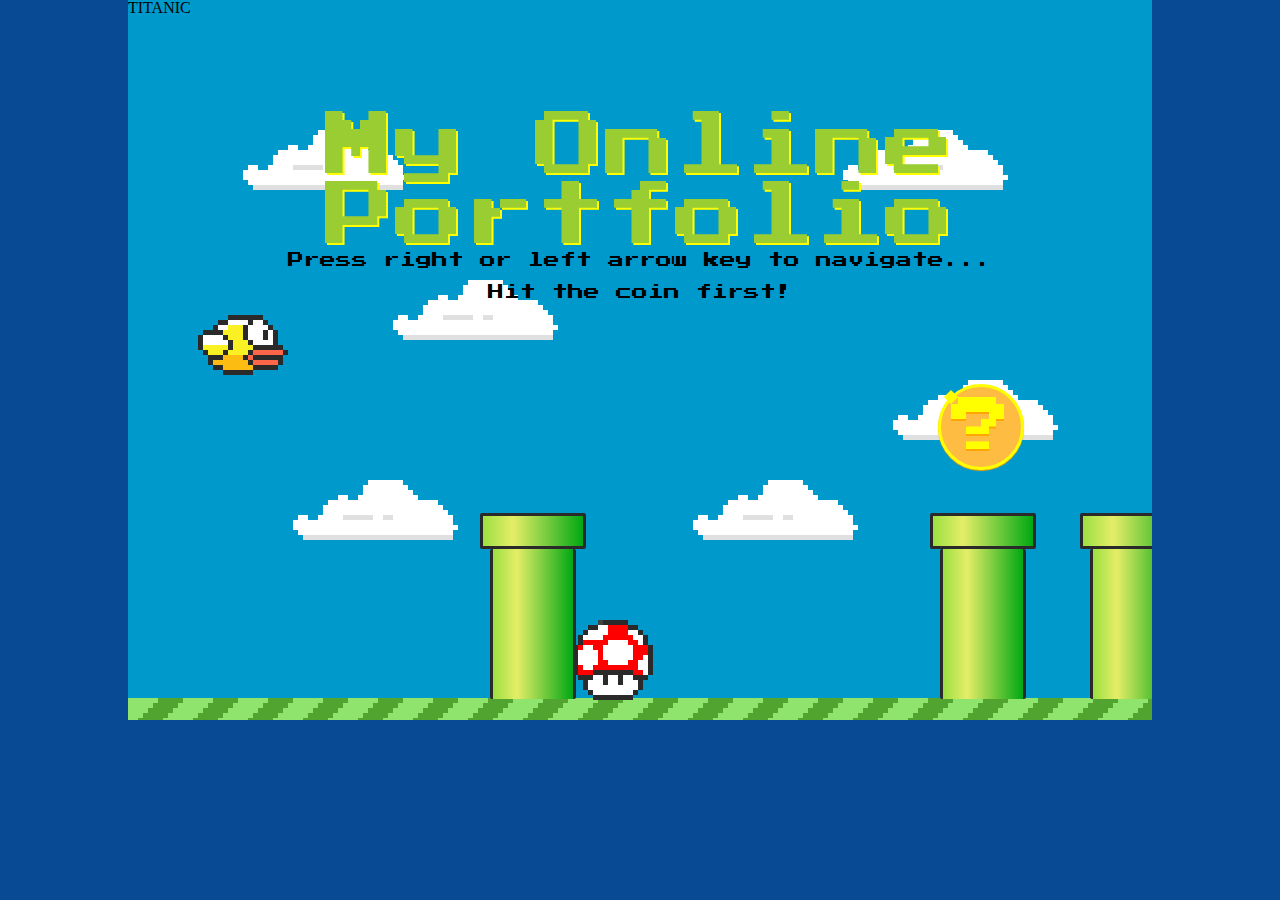
==== commit e736e750: "updated some details" ====
--- a/index.html
+++ b/index.html
@@ -2,6 +2,8 @@
 
 <html>
 	<head>
+		<meta charset='utf-8'>
+		<title>Bonakid's World</title>
 		<link type="text/css" rel="stylesheet" href="./reset.css">
 		<link type="text/css" rel="stylesheet" href="./style.css">
 		<link type="text/css" rel="stylesheet" href="./css/lighthouse.css">
@@ -491,7 +493,7 @@
 			
 			<div id='pl'>
 				<div class='pl-bug b1'>
-					<div class='pl-title t1'>Linux Server</div>
+					<div class='pl-title t1'>Multimedia <br>(Photo & Video <br>Editing)</div>
 				</div>
 				<div class='pl-bug b2'>
 					<div class='pl-title t2'>Troubleshooting</div>
@@ -500,7 +502,7 @@
 					<div class='pl-title t3'>Networking</div>
 				</div>
 				<div class='pl-bug b4'>
-					<div class='pl-title t4'>Computer Graphics Using<br>Adobe Photoshop</div>
+					<div class='pl-title t4'>Linux Server</div>
 				</div>
 			</div>
 			<!--end bug-->
@@ -880,7 +882,7 @@
 			
 			<div id='name'>
 				<span class='main-title'>My Online<br/>Portfolio</span>
-				Press right arrow key to start...<br><br>
+				Press right or left arrow key to navigate...<br><br>
 				Hit the coin first!
 			</div>
 
--- a/style.css
+++ b/style.css
@@ -11,7 +11,7 @@
 }
 
 body{
-	background:rgba(17, 74, 116, 1);
+	background:rgb(8, 75, 148);
 }
 
 #surround{
@@ -275,12 +275,13 @@
 	border:#051D77 solid 5px;
 	position:absolute;
 	font-family:game;
-	font-size:40px;
+	font-size:50px;
 	color:rgb(42,42,42);
 	padding:10px;
 	top:70px;
 	left:0px;
 	width:auto;
+	white-space: nowrap;
 
 }
 
--- a/css/plants.css
+++ b/css/plants.css
@@ -138,7 +138,7 @@
 	left:3400px;
 	font-family:game;
 	color:blue;
-	font-size:20px;
+	font-size:30px;
 	text-shadow:0px 2px 0px #9AD9EE;
 }
 
